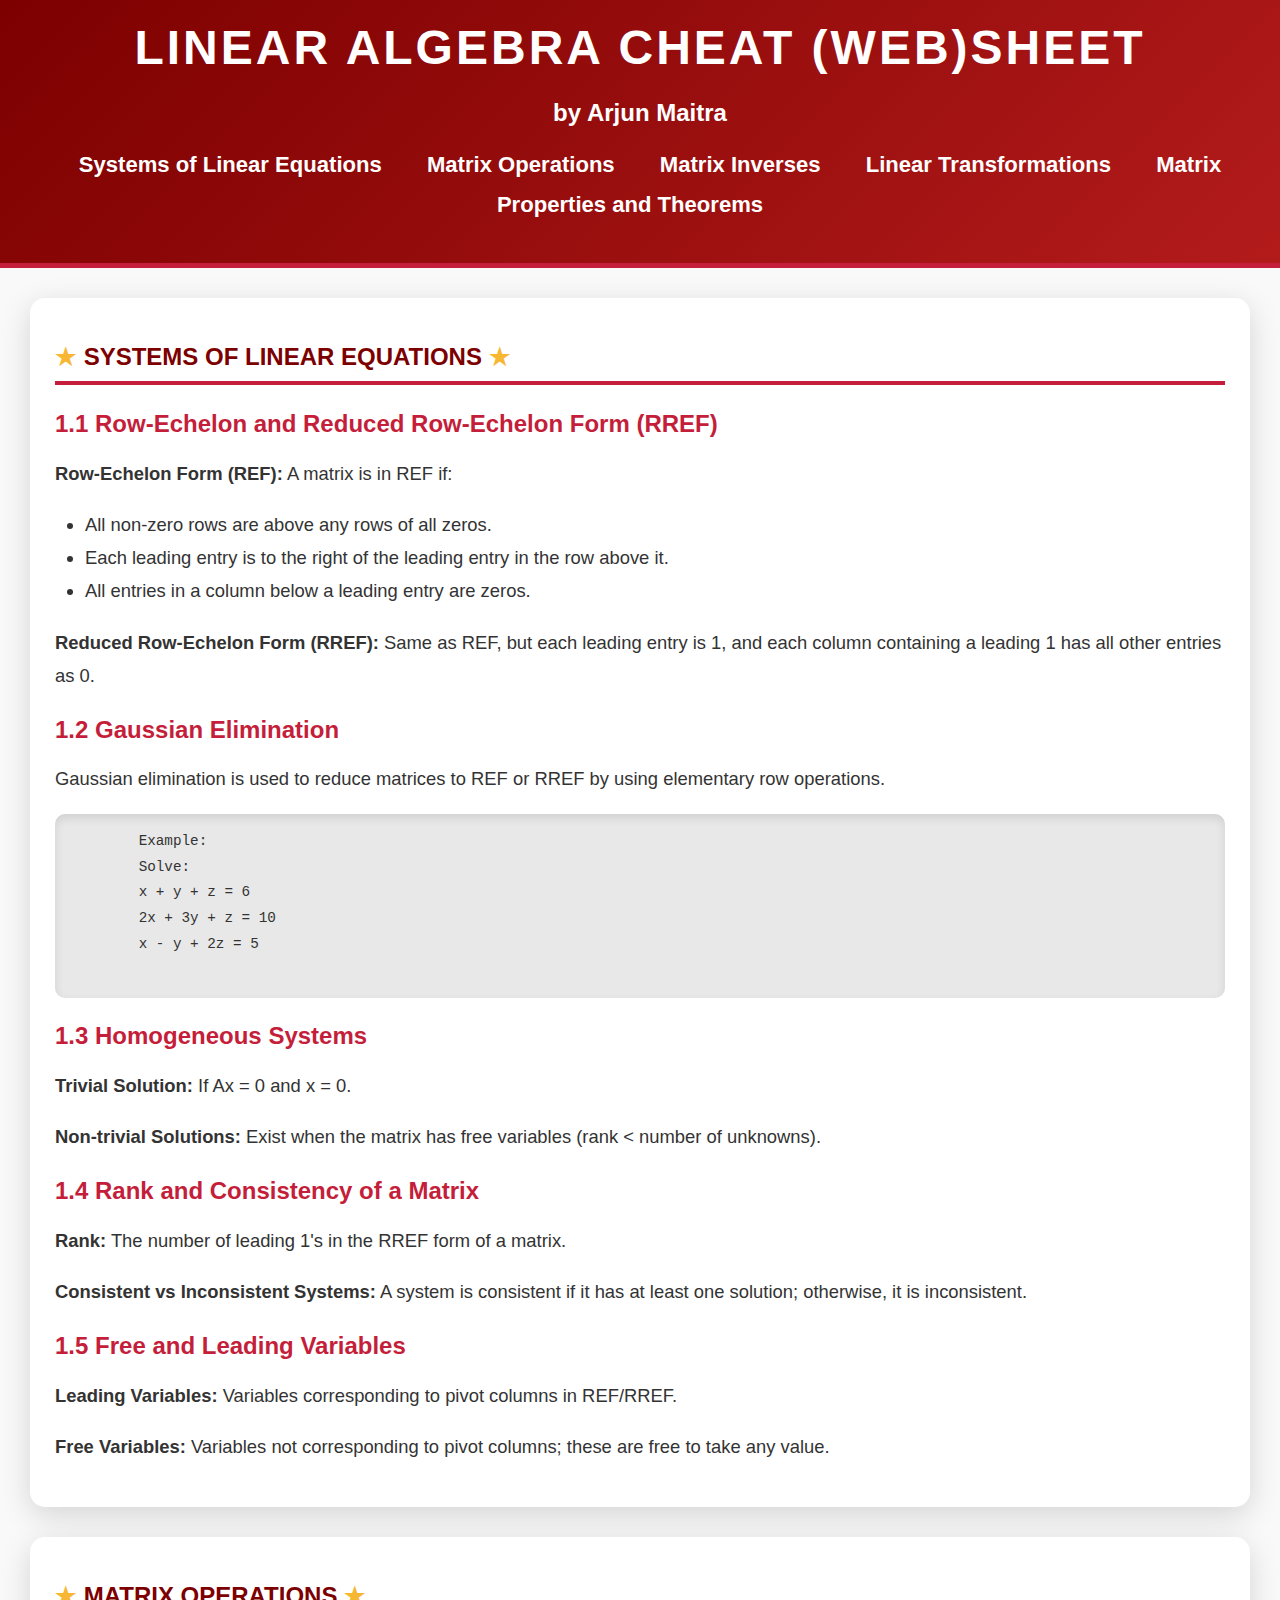
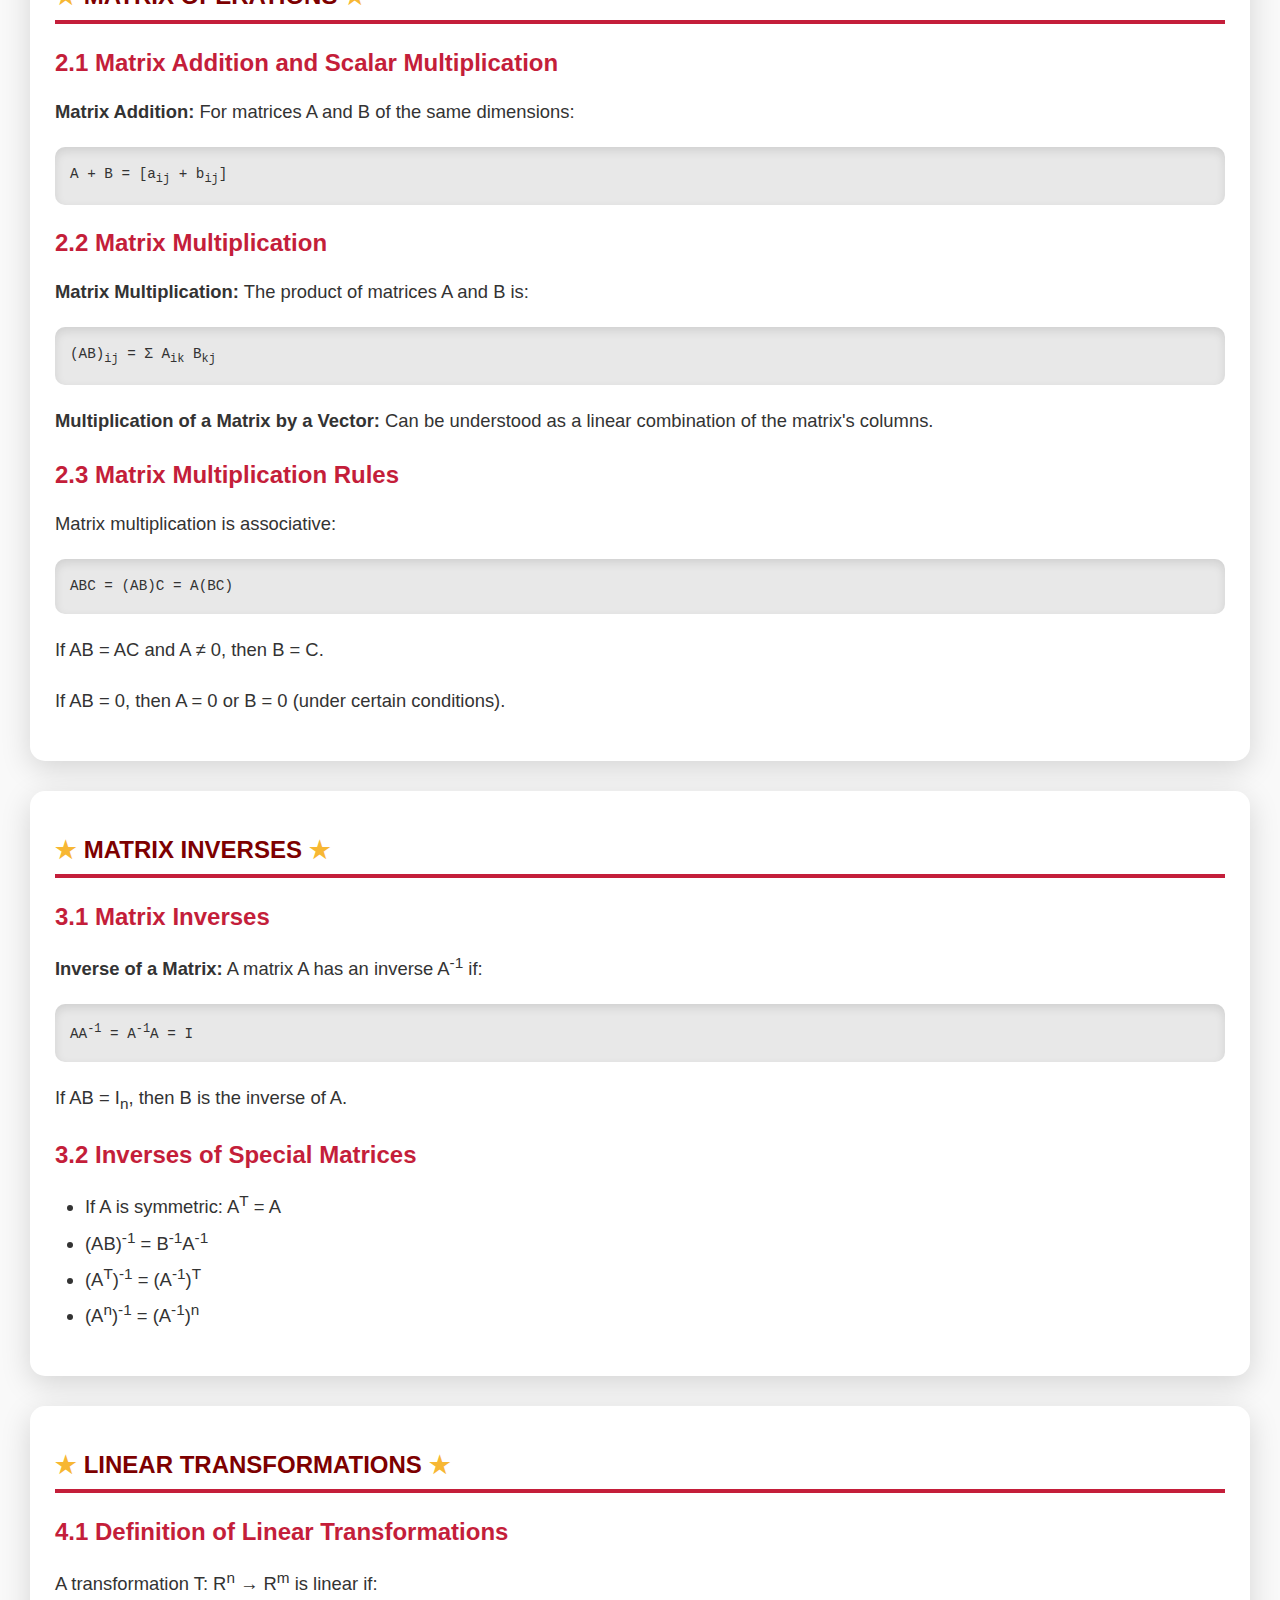
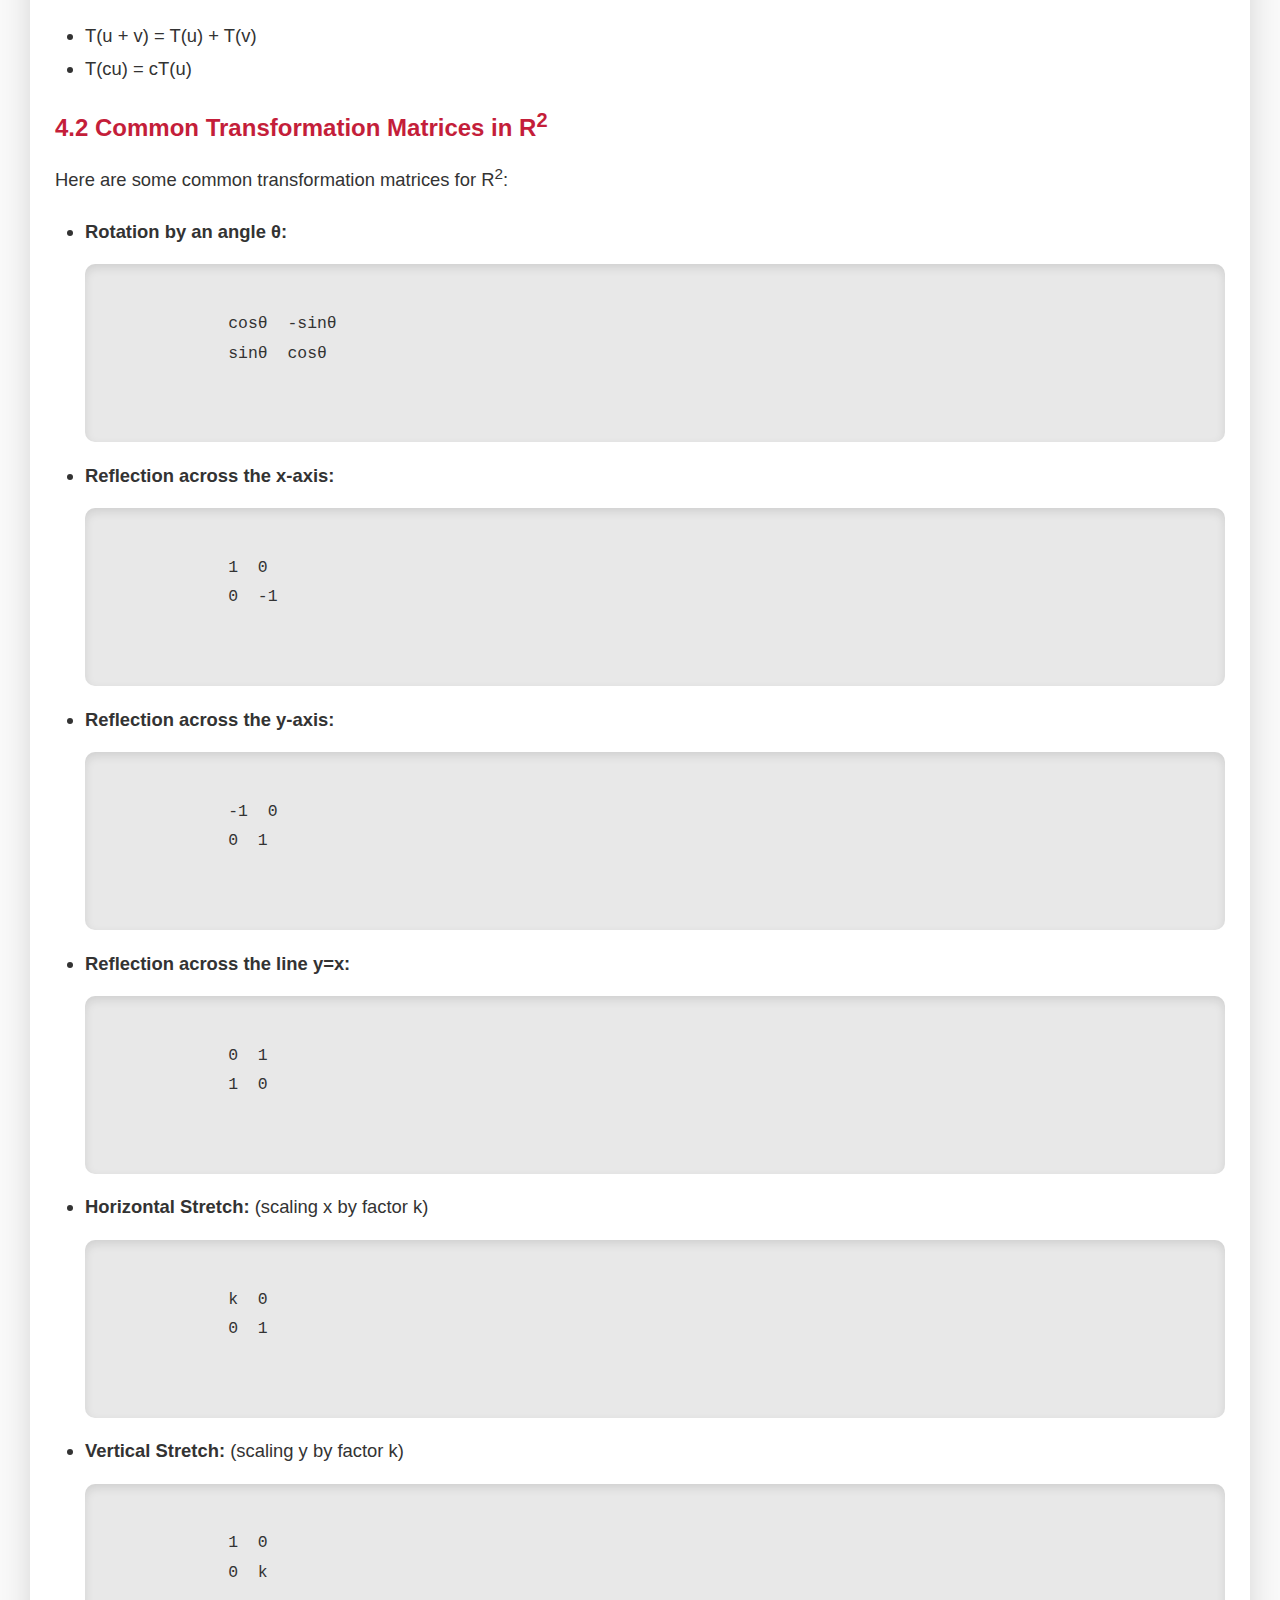
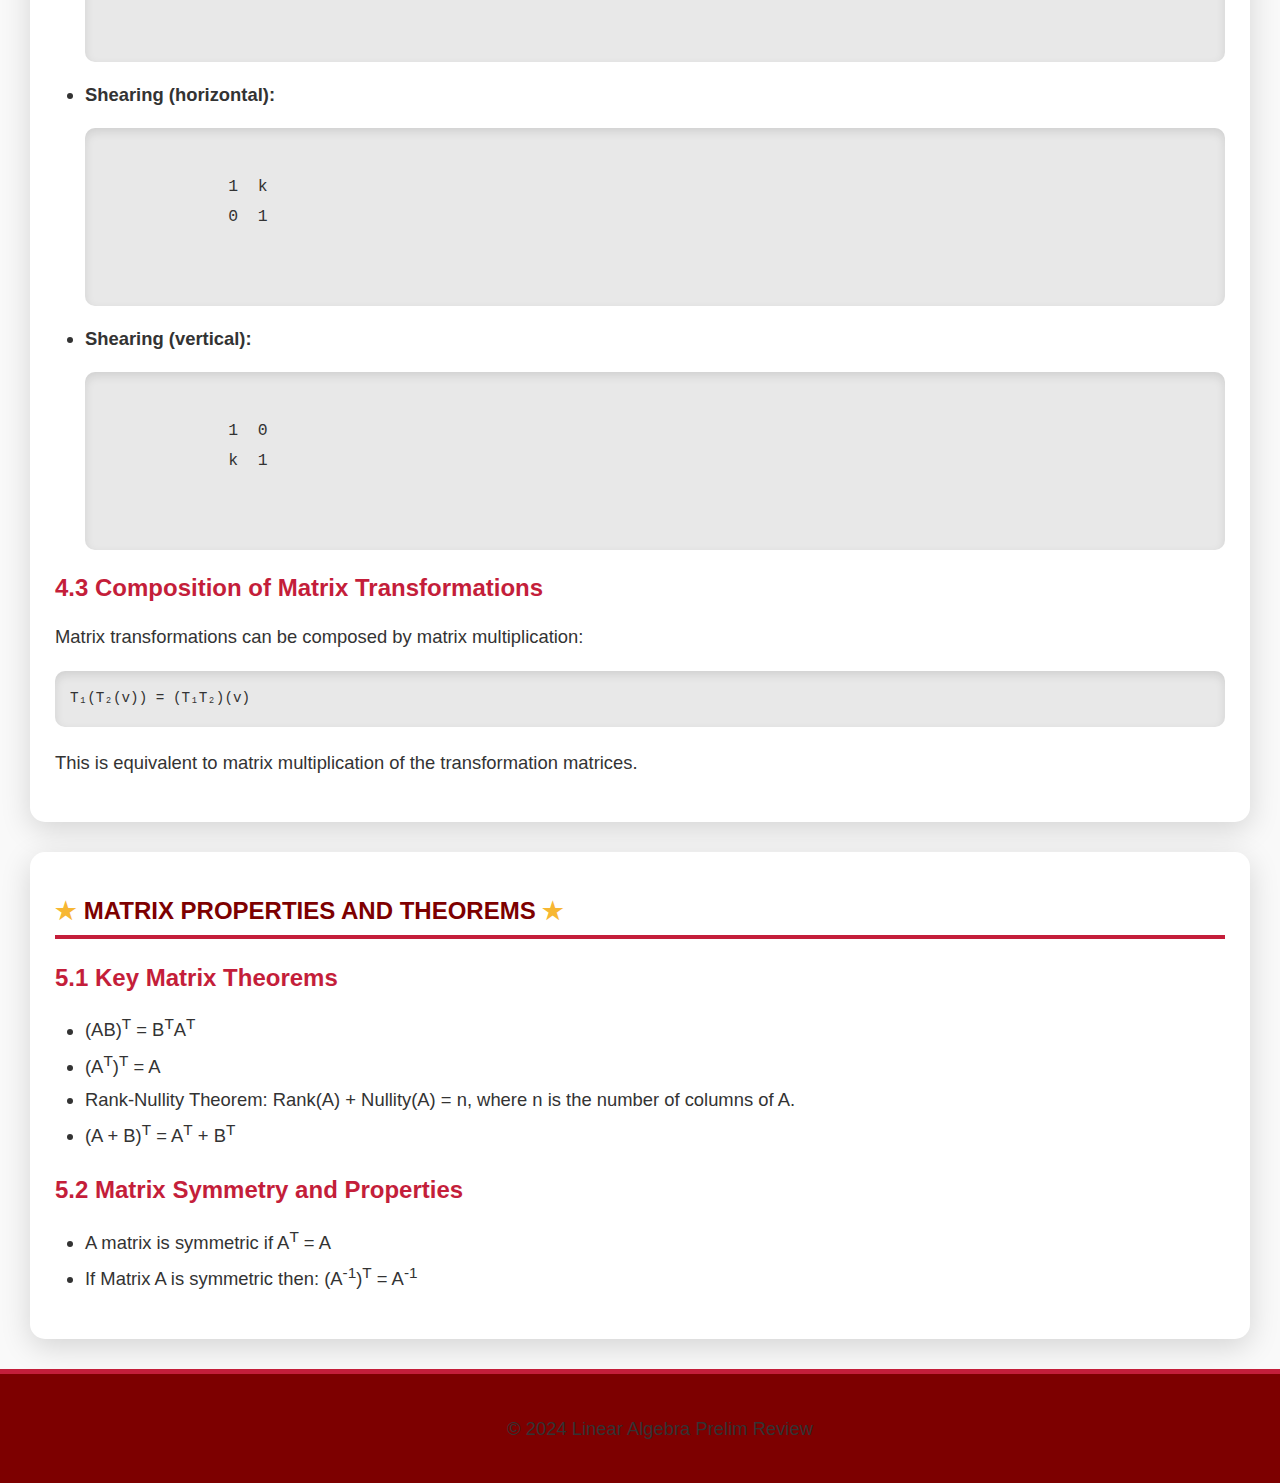
==== index.html @ 3bb5d5e7 "work" ====
<!DOCTYPE html>
<html lang="en">
<head>
    <meta charset="UTF-8">
    <meta name="viewport" content="width=device-width, initial-scale=1.0">
    <title>Linear Algebra Cheat (Web)Sheet</title>
    <link rel="stylesheet" href="styles.css">
</head>
<body>

    <header>
        <h1>Linear Algebra Cheat (Web)Sheet</h1>
        <h3 style="color: white"> by Arjun Maitra </h3>
        <nav>
            <ul>
                <li><a href="#systems">Systems of Linear Equations</a></li>
                <li><a href="#matrix-operations">Matrix Operations</a></li>
                <li><a href="#matrix-inverses">Matrix Inverses</a></li>
                <li><a href="#linear-transformations">Linear Transformations</a></li>
                <li><a href="#matrix-properties">Matrix Properties and Theorems</a></li>
            </ul>
        </nav>
    </header>

    <!-- Systems of Linear Equations Section -->
    <section id="systems">
        <h2>Systems of Linear Equations</h2>

        <h3>1.1 Row-Echelon and Reduced Row-Echelon Form (RREF)</h3>
        <p><strong>Row-Echelon Form (REF):</strong> A matrix is in REF if:</p>
        <ul>
            <li>All non-zero rows are above any rows of all zeros.</li>
            <li>Each leading entry is to the right of the leading entry in the row above it.</li>
            <li>All entries in a column below a leading entry are zeros.</li>
        </ul>
        <p><strong>Reduced Row-Echelon Form (RREF):</strong> Same as REF, but each leading entry is 1, and each column containing a leading 1 has all other entries as 0.</p>

        <h3>1.2 Gaussian Elimination</h3>
        <p>Gaussian elimination is used to reduce matrices to REF or RREF by using elementary row operations.</p>
        <pre>
        Example:
        Solve:
        x + y + z = 6
        2x + 3y + z = 10
        x - y + 2z = 5
        </pre>

        <h3>1.3 Homogeneous Systems</h3>
        <p><strong>Trivial Solution:</strong> If Ax = 0 and x = 0.</p>
        <p><strong>Non-trivial Solutions:</strong> Exist when the matrix has free variables (rank < number of unknowns).</p>

        <h3>1.4 Rank and Consistency of a Matrix</h3>
        <p><strong>Rank:</strong> The number of leading 1's in the RREF form of a matrix.</p>
        <p><strong>Consistent vs Inconsistent Systems:</strong> A system is consistent if it has at least one solution; otherwise, it is inconsistent.</p>

        <h3>1.5 Free and Leading Variables</h3>
        <p><strong>Leading Variables:</strong> Variables corresponding to pivot columns in REF/RREF.</p>
        <p><strong>Free Variables:</strong> Variables not corresponding to pivot columns; these are free to take any value.</p>
    </section>

    <!-- Matrix Operations Section -->
    <section id="matrix-operations">
        <h2>Matrix Operations</h2>

        <h3>2.1 Matrix Addition and Scalar Multiplication</h3>
        <p><strong>Matrix Addition:</strong> For matrices A and B of the same dimensions:</p>
        <pre>A + B = [a<sub>ij</sub> + b<sub>ij</sub>]</pre>

        <h3>2.2 Matrix Multiplication</h3>
        <p><strong>Matrix Multiplication:</strong> The product of matrices A and B is:</p>
        <pre>(AB)<sub>ij</sub> = Σ A<sub>ik</sub> B<sub>kj</sub></pre>

        <p><strong>Multiplication of a Matrix by a Vector:</strong> Can be understood as a linear combination of the matrix's columns.</p>

        <h3>2.3 Matrix Multiplication Rules</h3>
        <p>Matrix multiplication is associative:</p>
        <pre>ABC = (AB)C = A(BC)</pre>

        <p>If AB = AC and A ≠ 0, then B = C.</p>

        <p>If AB = 0, then A = 0 or B = 0 (under certain conditions).</p>
    </section>

    <!-- Matrix Inverses Section -->
    <section id="matrix-inverses">
        <h2>Matrix Inverses</h2>

        <h3>3.1 Matrix Inverses</h3>
        <p><strong>Inverse of a Matrix:</strong> A matrix A has an inverse A<sup>-1</sup> if:</p>
        <pre>AA<sup>-1</sup> = A<sup>-1</sup>A = I</pre>

        <p>If AB = I<sub>n</sub>, then B is the inverse of A.</p>

        <h3>3.2 Inverses of Special Matrices</h3>
        <ul>
            <li>If A is symmetric: A<sup>T</sup> = A</li>
            <li>(AB)<sup>-1</sup> = B<sup>-1</sup>A<sup>-1</sup></li>
            <li>(A<sup>T</sup>)<sup>-1</sup> = (A<sup>-1</sup>)<sup>T</sup></li>
            <li>(A<sup>n</sup>)<sup>-1</sup> = (A<sup>-1</sup>)<sup>n</sup></li>
        </ul>
    </section>

    <!-- Linear Transformations Section -->
    <section id="linear-transformations">
        <h2>Linear Transformations</h2>

        <h3>4.1 Definition of Linear Transformations</h3>
        <p>A transformation T: R<sup>n</sup> → R<sup>m</sup> is linear if:</p>
        <ul>
            <li>T(u + v) = T(u) + T(v)</li>
            <li>T(cu) = cT(u)</li>
        </ul>

        <h3>4.2 Common Transformation Matrices in R<sup>2</sup></h3>
        <p>Here are some common transformation matrices for R<sup>2</sup>:</p>

        <ul>
            <li><strong>Rotation by an angle θ:</strong>
            <pre>
            <mtable>
            <tr><td> cosθ </td><td> -sinθ </td></tr>
            <tr><td> sinθ </td><td> cosθ </td></tr>
            </mtable>
            </pre></li>

            <li><strong>Reflection across the x-axis:</strong>
            <pre>
            <mtable>
            <tr><td> 1 </td><td> 0 </td></tr>
            <tr><td> 0 </td><td> -1 </td></tr>
            </mtable>
            </pre></li>

            <li><strong>Reflection across the y-axis:</strong>
            <pre>
            <mtable>
            <tr><td> -1 </td><td> 0 </td></tr>
            <tr><td> 0 </td><td> 1 </td></tr>
            </mtable>
            </pre></li>

            <li><strong>Reflection across the line y=x:</strong>
            <pre>
            <mtable>
            <tr><td> 0 </td><td> 1 </td></tr>
            <tr><td> 1 </td><td> 0 </td></tr>
            </mtable>
            </pre></li>

            <li><strong>Horizontal Stretch:</strong> (scaling x by factor k)
            <pre>
            <mtable>
            <tr><td> k </td><td> 0 </td></tr>
            <tr><td> 0 </td><td> 1 </td></tr>
            </mtable>
            </pre></li>

            <li><strong>Vertical Stretch:</strong> (scaling y by factor k)
            <pre>
            <mtable>
            <tr><td> 1 </td><td> 0 </td></tr>
            <tr><td> 0 </td><td> k </td></tr>
            </mtable>
            </pre></li>

            <li><strong>Shearing (horizontal):</strong>
            <pre>
            <mtable>
            <tr><td> 1 </td><td> k </td></tr>
            <tr><td> 0 </td><td> 1 </td></tr>
            </mtable>
            </pre></li>

            <li><strong>Shearing (vertical):</strong>
            <pre>
            <mtable>
            <tr><td> 1 </td><td> 0 </td></tr>
            <tr><td> k </td><td> 1 </td></tr>
            </mtable>
            </pre></li>
        </ul>

        <h3>4.3 Composition of Matrix Transformations</h3>
        <p>Matrix transformations can be composed by matrix multiplication:</p>
        <pre>T₁(T₂(v)) = (T₁T₂)(v)</pre>

        <p>This is equivalent to matrix multiplication of the transformation matrices.</p>
    </section>

    <!-- Matrix Properties and Theorems Section -->
    <section id="matrix-properties">
        <h2>Matrix Properties and Theorems</h2>

        <h3>5.1 Key Matrix Theorems</h3>
        <ul>
            <li>(AB)<sup>T</sup> = B<sup>T</sup>A<sup>T</sup></li>
            <li>(A<sup>T</sup>)<sup>T</sup> = A</li>
            <li>Rank-Nullity Theorem: Rank(A) + Nullity(A) = n, where n is the number of columns of A.</li>
            <li>(A + B)<sup>T</sup> = A<sup>T</sup> + B<sup>T</sup></li>
        </ul>

        <h3>5.2 Matrix Symmetry and Properties</h3>
        <ul>
            <li>A matrix is symmetric if A<sup>T</sup> = A</li>
            <li>If Matrix A is symmetric then: (A<sup>-1</sup>)<sup>T</sup> = A<sup>-1</sup></li>
        </ul>
    </section>

    <footer>
        <p>&copy; 2024 Linear Algebra Prelim Review</p>
    </footer>

</body>
</html>
---- styles.css ----
/* General Styling */
body {
    font-family: 'Roboto', sans-serif;
    margin: 0;
    padding: 0;
    background-color: #f9f9f9;
    color: #1c1c1c;
}

/* Header Styling */
header {
    background: linear-gradient(135deg, #7d0000 0%, #b31b1b 100%);
    color: #ffffff;
    padding: 20px;
    text-align: center;
    border-bottom: 5px solid #c41e3a;
}

header h1 {
    margin: 0;
    font-size: 3em;
    text-transform: uppercase;
    font-weight: 700;
    letter-spacing: 3px;
}

/* Navigation Menu */
nav ul {
    list-style-type: none;
    padding: 0;
}

nav ul li {
    display: inline;
    margin: 0 20px;
}

nav ul li a {
    color: #ffffff;
    text-decoration: none;
    font-weight: bold;
    font-size: 1.2em;
    transition: color 0.3s ease;
}

nav ul li a:hover {
    color: #f7b733;
}

/* Section Styling */
section {
    margin: 30px;
    padding: 25px;
    background-color: #ffffff;
    border-radius: 15px;
    box-shadow: 0px 8px 30px rgba(0, 0, 0, 0.15);
    transition: transform 0.3s ease;
}

section:hover {
    transform: translateY(-10px);
}

/* Heading 2 Styling */
h2 {
    color: #7d0000;
    border-bottom: 4px solid #c41e3a;
    padding-bottom: 10px;
    margin-bottom: 25px;
    text-transform: uppercase;
    font-weight: 600;
}

/* Heading 3 Styling */
h3 {
    color: #c41e3a;
    font-size: 1.5em;
    margin-bottom: 15px;
}

/* Paragraph, Pre, and List Styling */
p, pre, ul {
    font-size: 1.15em;
    line-height: 1.8;
    color: #333333;
}

ul {
    padding-left: 30px;
}

pre {
    background-color: #e8e8e8;
    padding: 15px;
    border-radius: 10px;
    font-size: 1.1em;
    overflow: auto;
    color: #333333;
    box-shadow: inset 0px 4px 10px rgba(0, 0, 0, 0.1);
}

/* Footer Styling */
footer {
    background-color: #7d0000;
    color: white;
    text-align: center;
    padding: 20px;
    font-size: 1em;
    position: relative;
    bottom: 0;
    width: 100%;
    border-top: 5px solid #c41e3a;
}

/* Section Titles */
section h2::before {
    content: "★ ";
    color: #f7b733;
}

section h2::after {
    content: " ★";
    color: #f7b733;
}

/* Box Shadow and Interaction */
section:hover {
    box-shadow: 0px 12px 30px rgba(0, 0, 0, 0.2);
}

/* Responsive Styling for Mobile */
@media (max-width: 768px) {
    header h1 {
        font-size: 2.2em;
    }

    nav ul li a {
        font-size: 1em;
    }

    section {
        margin: 20px;
        padding: 20px;
    }

    h2 {
        font-size: 1.8em;
    }

    h3 {
        font-size: 1.4em;
    }

    p, pre, ul {
        font-size: 1em;
    }

    pre {
        font-size: 1em;
    }
}
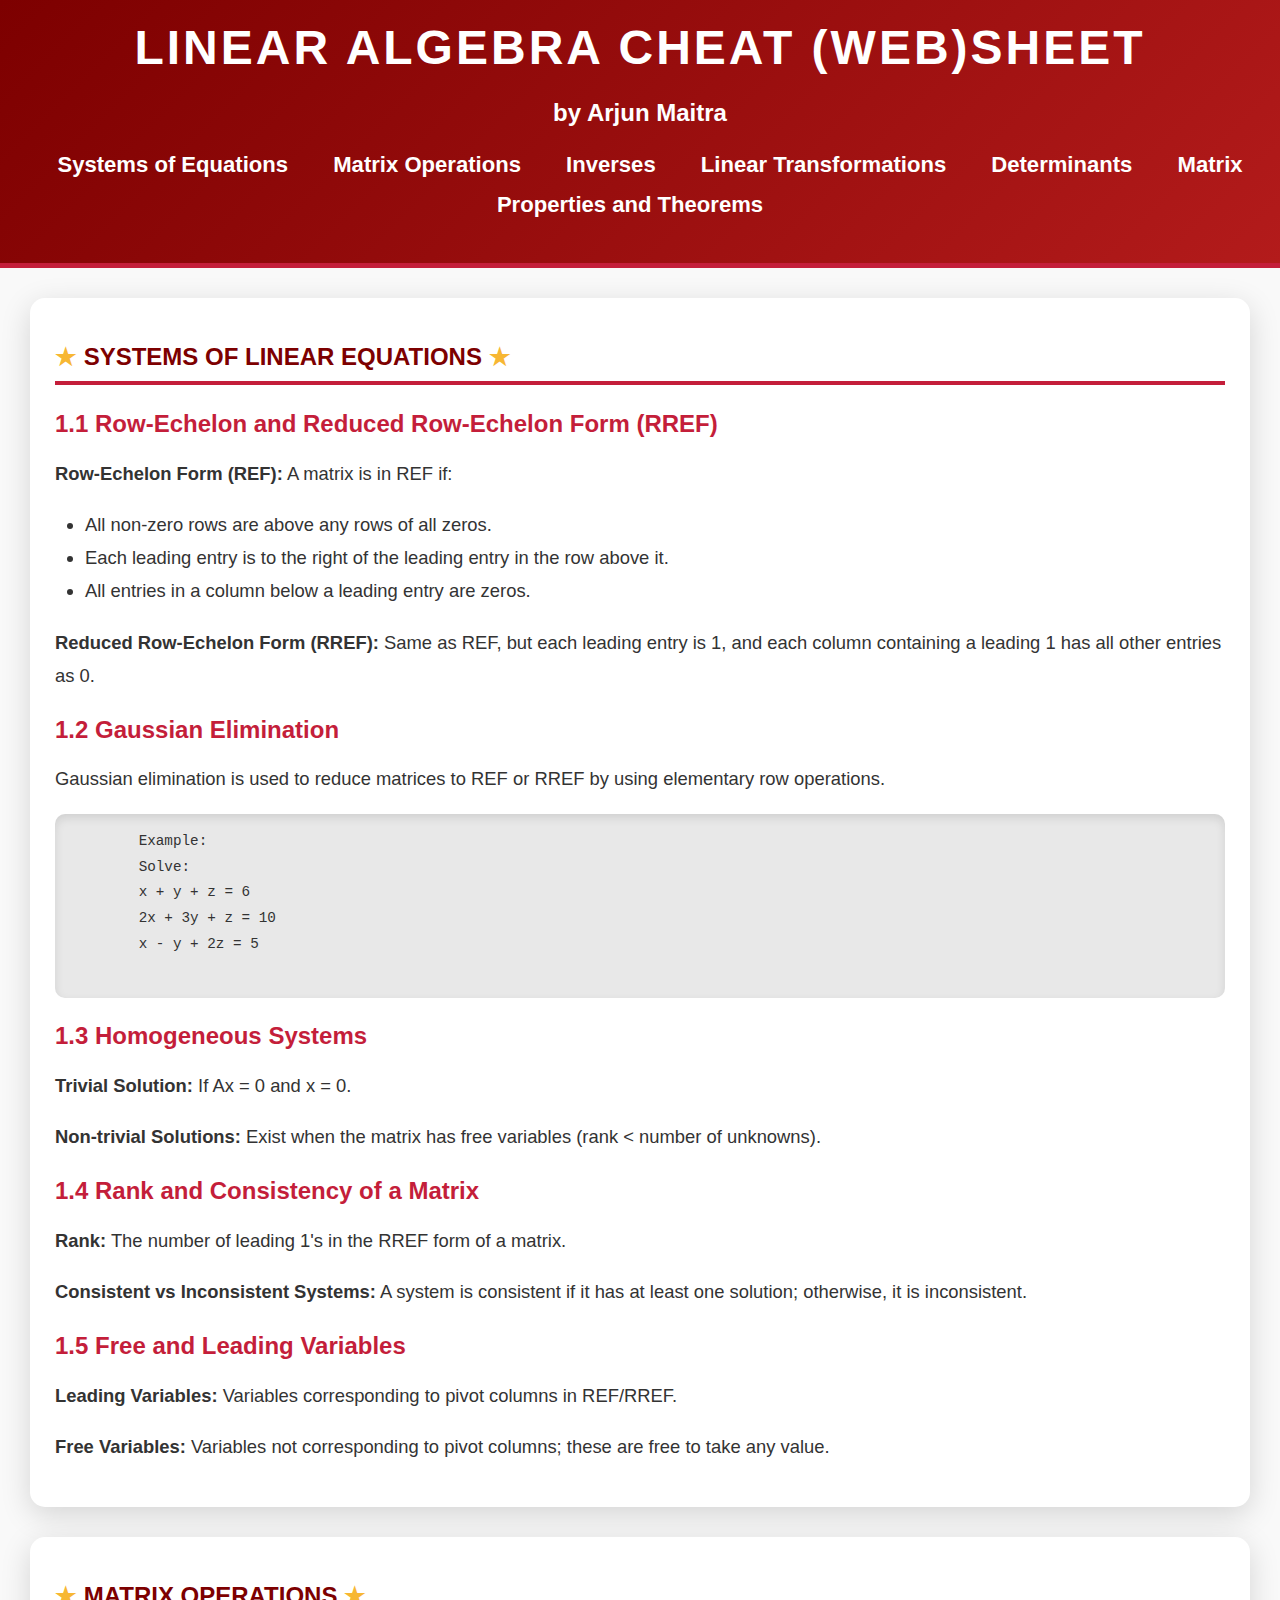
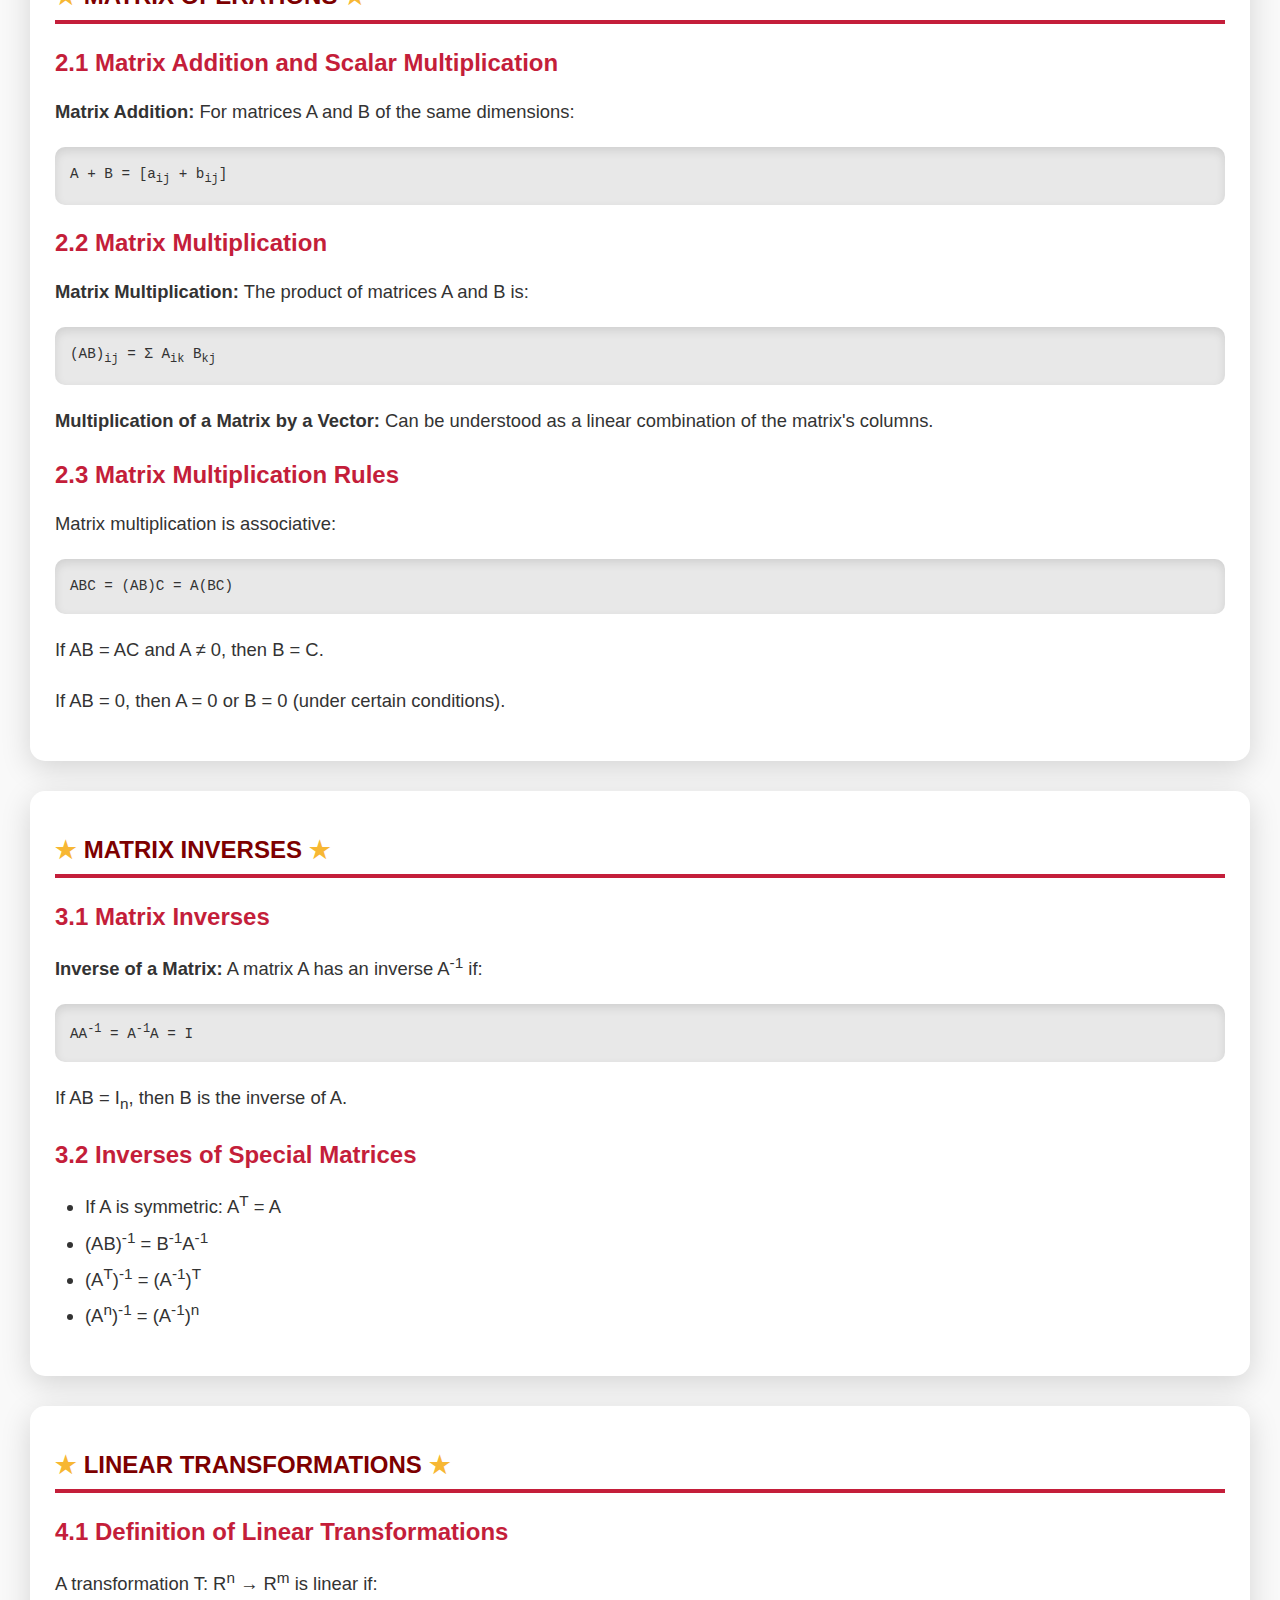
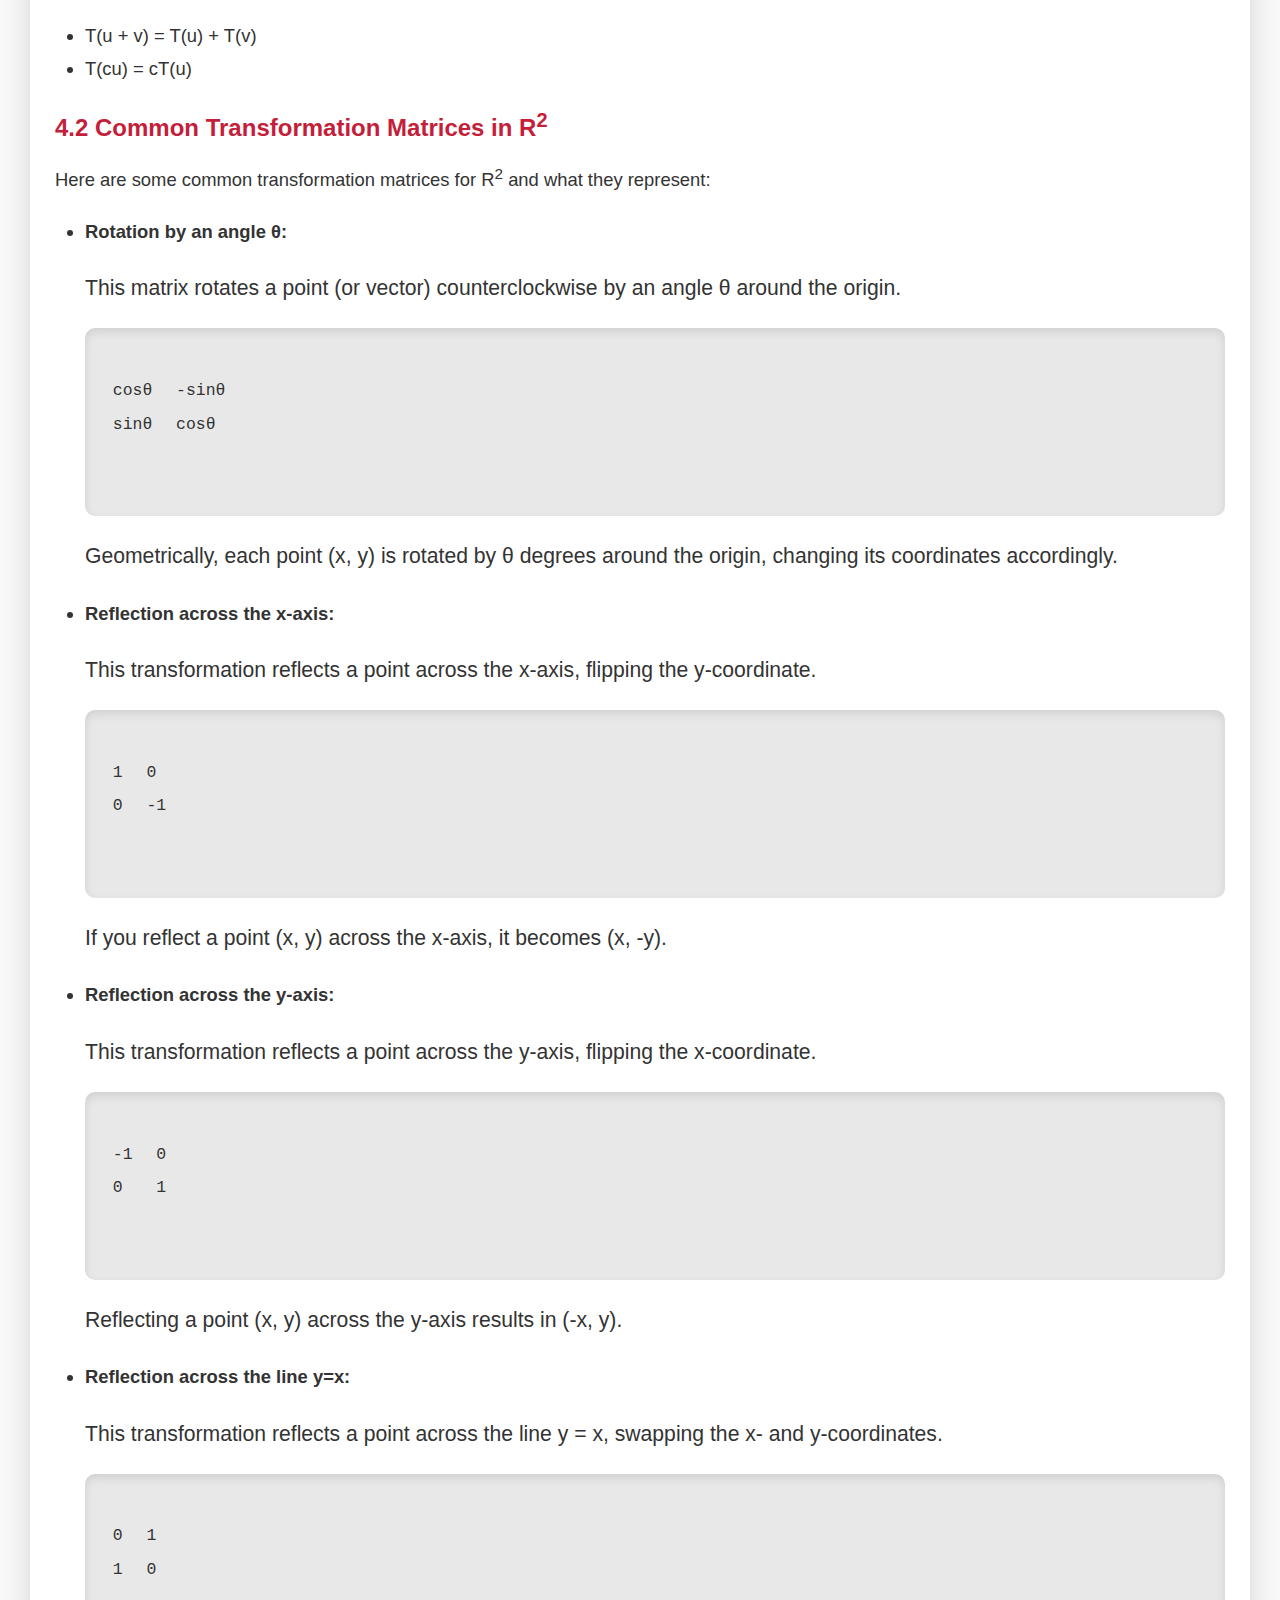
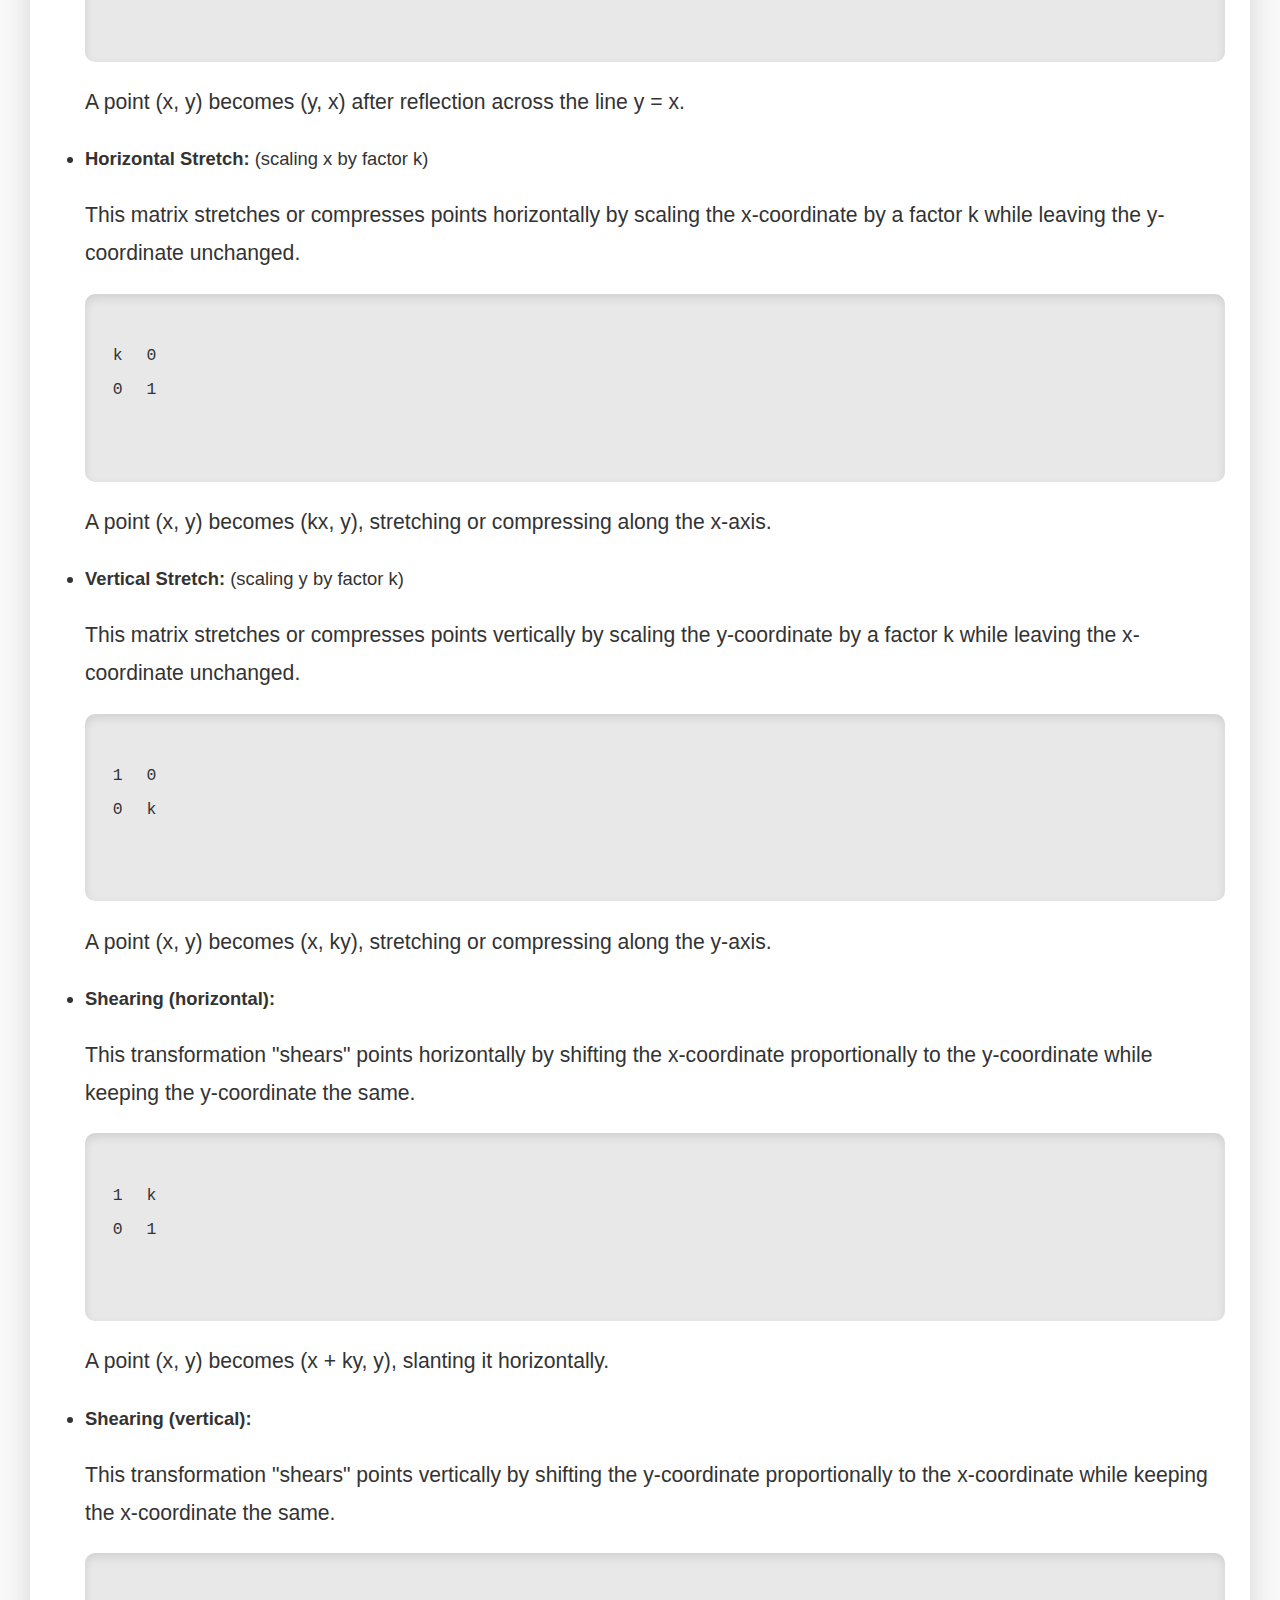
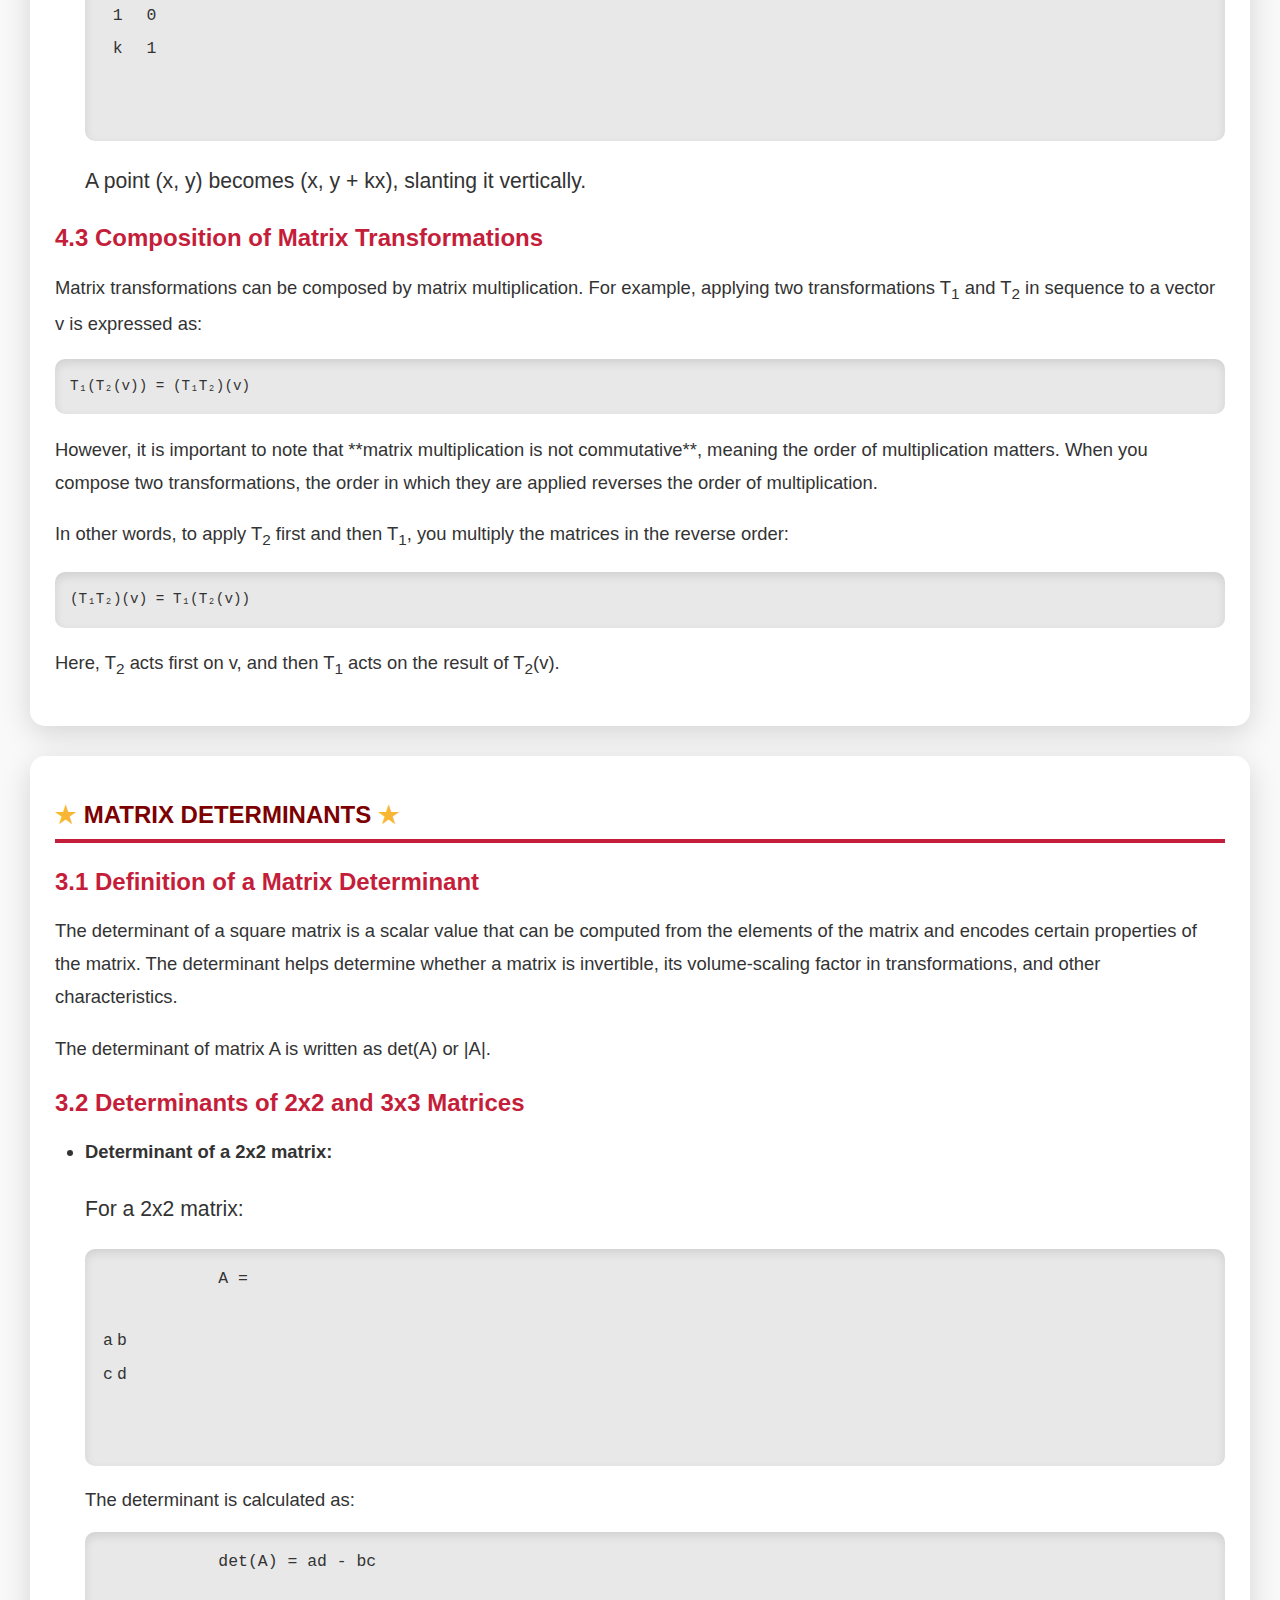
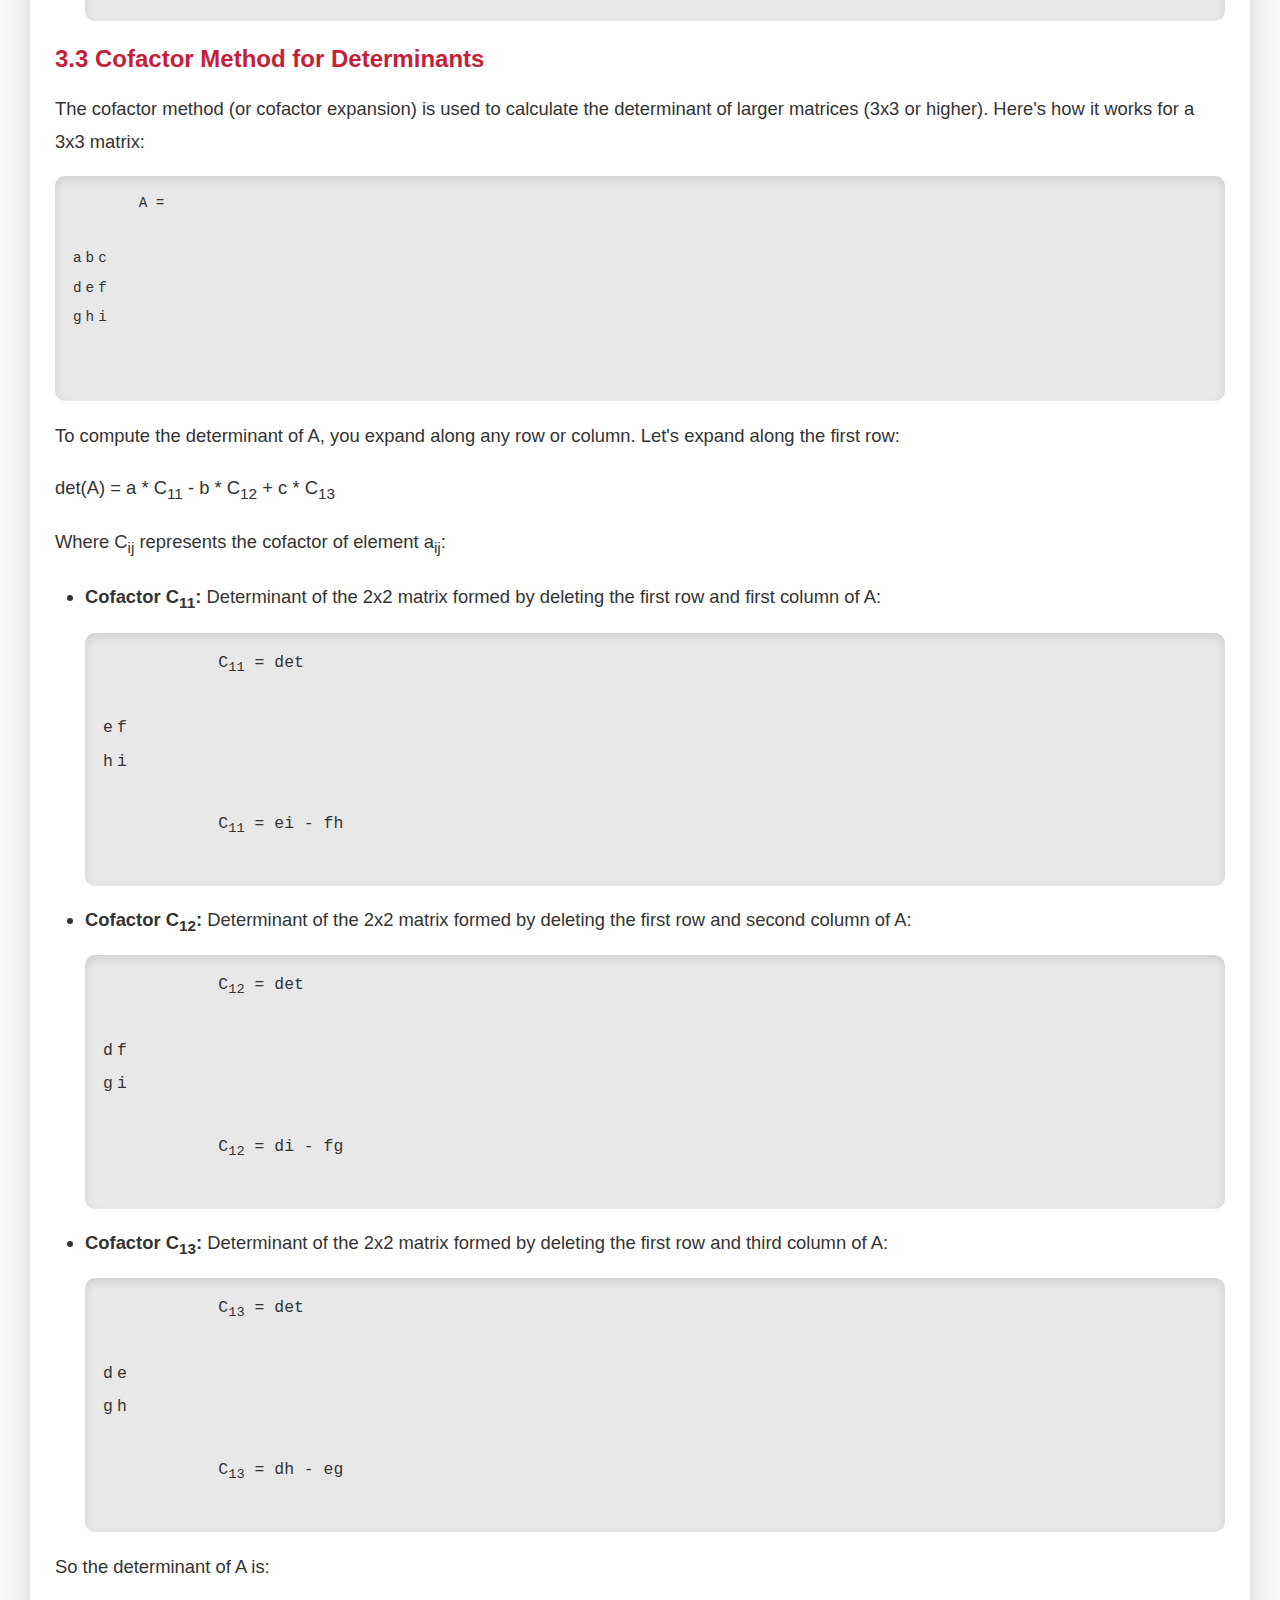
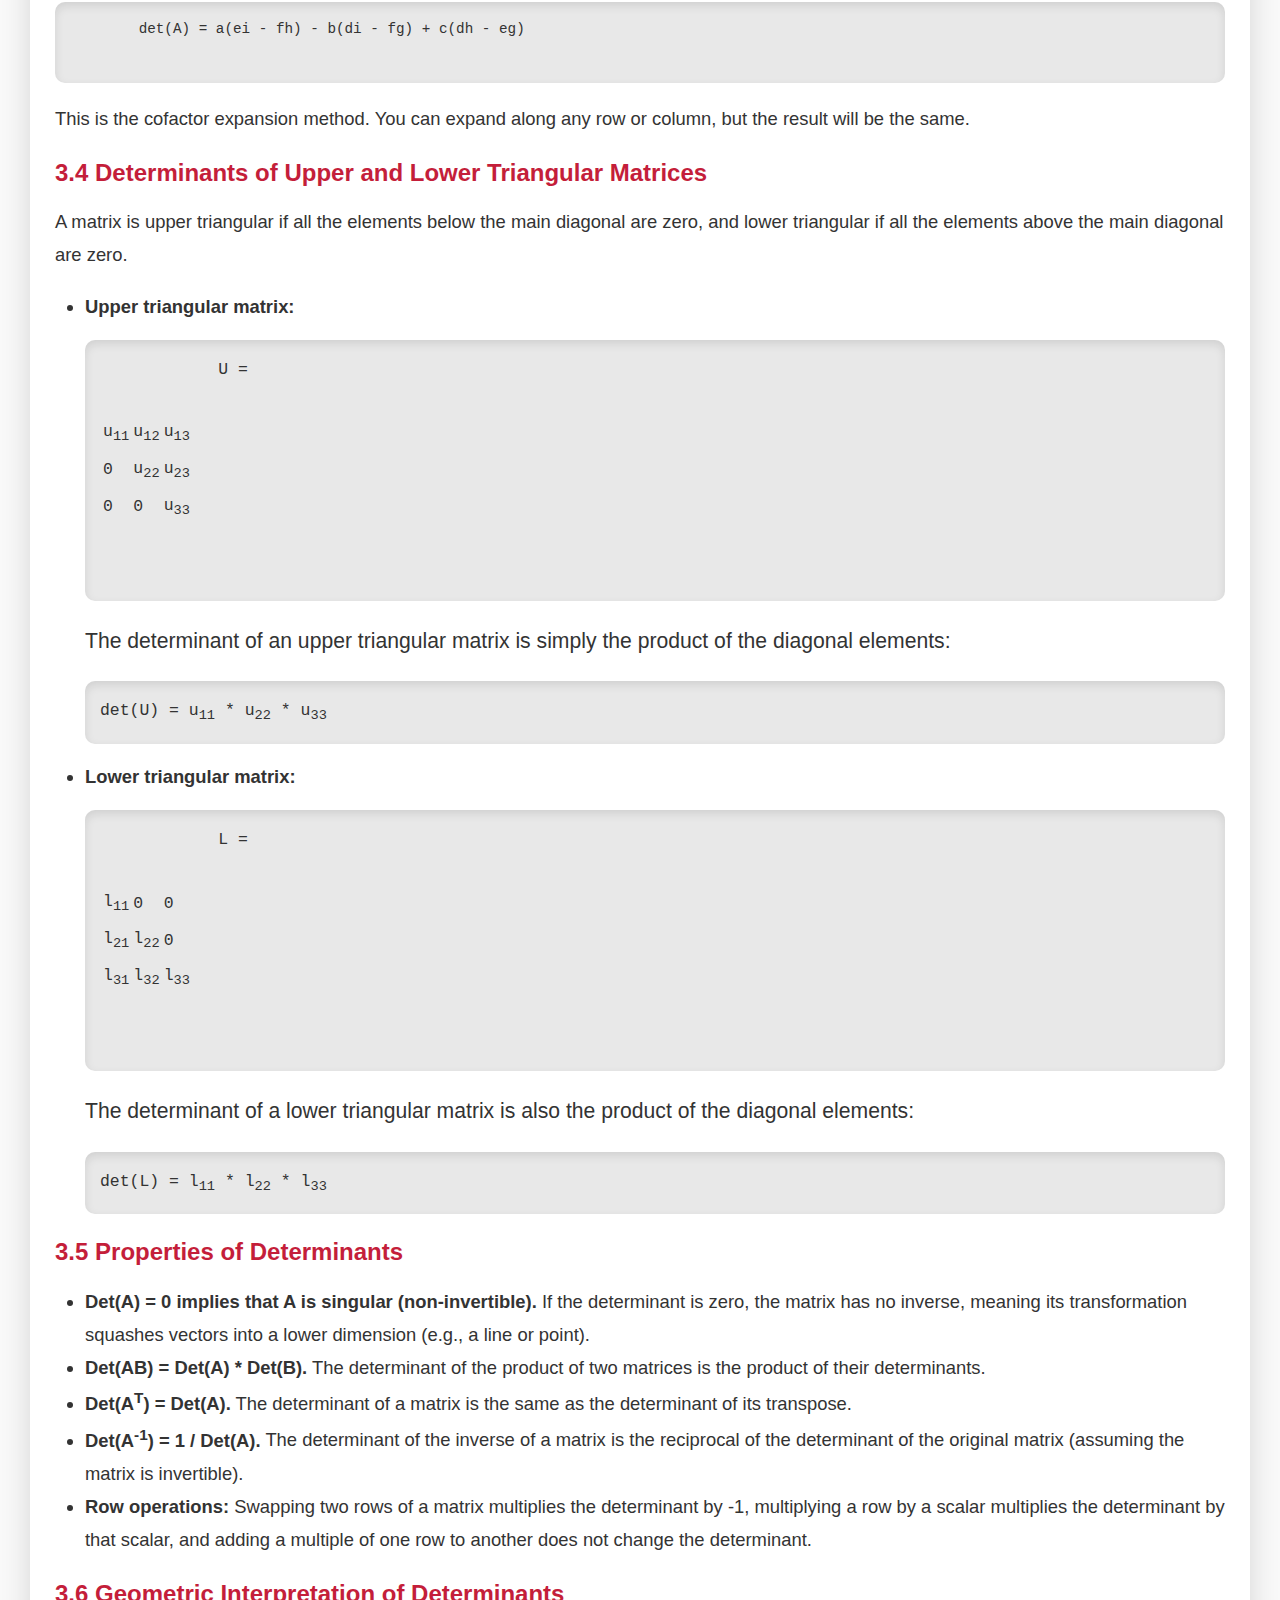
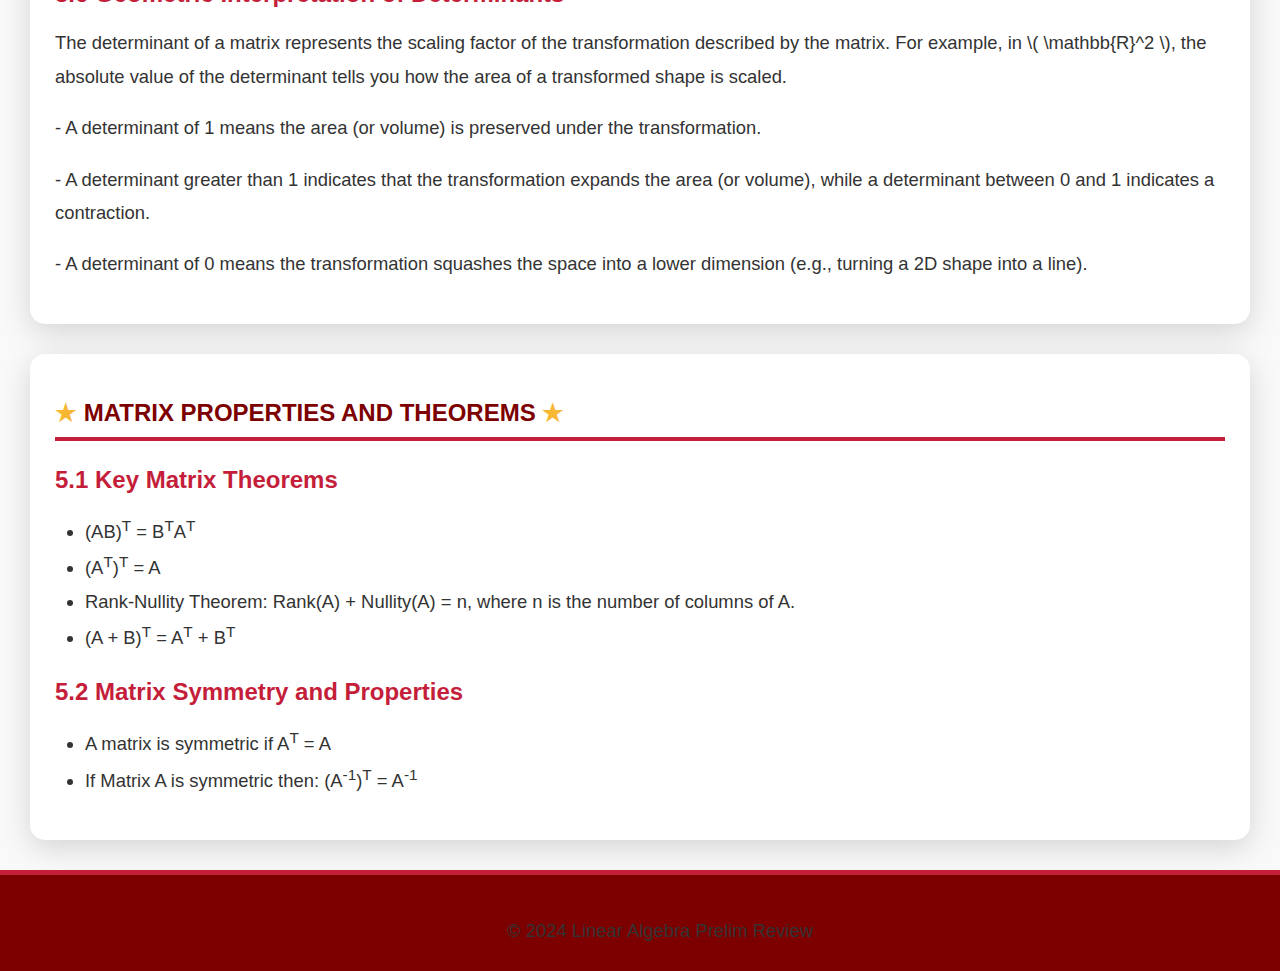
==== commit 27e1a3e2: "work" ====
--- a/index.html
+++ b/index.html
@@ -13,10 +13,11 @@
         <h3 style="color: white"> by Arjun Maitra </h3>
         <nav>
             <ul>
-                <li><a href="#systems">Systems of Linear Equations</a></li>
+                <li><a href="#systems">Systems of Equations</a></li>
                 <li><a href="#matrix-operations">Matrix Operations</a></li>
-                <li><a href="#matrix-inverses">Matrix Inverses</a></li>
+                <li><a href="#matrix-inverses">Inverses</a></li>
                 <li><a href="#linear-transformations">Linear Transformations</a></li>
+                <li><a href="#matrix-determinants">Determinants</a></li>
                 <li><a href="#matrix-properties">Matrix Properties and Theorems</a></li>
             </ul>
         </nav>
@@ -103,89 +104,252 @@
     <!-- Linear Transformations Section -->
     <section id="linear-transformations">
         <h2>Linear Transformations</h2>
-
+    
         <h3>4.1 Definition of Linear Transformations</h3>
         <p>A transformation T: R<sup>n</sup> → R<sup>m</sup> is linear if:</p>
         <ul>
             <li>T(u + v) = T(u) + T(v)</li>
             <li>T(cu) = cT(u)</li>
         </ul>
-
+    
         <h3>4.2 Common Transformation Matrices in R<sup>2</sup></h3>
-        <p>Here are some common transformation matrices for R<sup>2</sup>:</p>
-
+        <p>Here are some common transformation matrices for R<sup>2</sup> and what they represent:</p>
+    
         <ul>
             <li><strong>Rotation by an angle θ:</strong>
-            <pre>
-            <mtable>
+            <p>This matrix rotates a point (or vector) counterclockwise by an angle θ around the origin.</p>
+            <pre>
+            <table>
             <tr><td> cosθ </td><td> -sinθ </td></tr>
             <tr><td> sinθ </td><td> cosθ </td></tr>
-            </mtable>
-            </pre></li>
-
+            </table>
+            </pre>
+            <p>Geometrically, each point (x, y) is rotated by θ degrees around the origin, changing its coordinates accordingly.</p>
+            </li>
+    
             <li><strong>Reflection across the x-axis:</strong>
-            <pre>
-            <mtable>
+            <p>This transformation reflects a point across the x-axis, flipping the y-coordinate.</p>
+            <pre>
+            <table>
             <tr><td> 1 </td><td> 0 </td></tr>
             <tr><td> 0 </td><td> -1 </td></tr>
-            </mtable>
-            </pre></li>
-
+            </table>
+            </pre>
+            <p>If you reflect a point (x, y) across the x-axis, it becomes (x, -y).</p>
+            </li>
+    
             <li><strong>Reflection across the y-axis:</strong>
-            <pre>
-            <mtable>
+            <p>This transformation reflects a point across the y-axis, flipping the x-coordinate.</p>
+            <pre>
+            <table>
             <tr><td> -1 </td><td> 0 </td></tr>
             <tr><td> 0 </td><td> 1 </td></tr>
-            </mtable>
-            </pre></li>
-
+            </table>
+            </pre>
+            <p>Reflecting a point (x, y) across the y-axis results in (-x, y).</p>
+            </li>
+    
             <li><strong>Reflection across the line y=x:</strong>
-            <pre>
-            <mtable>
+            <p>This transformation reflects a point across the line y = x, swapping the x- and y-coordinates.</p>
+            <pre>
+            <table>
             <tr><td> 0 </td><td> 1 </td></tr>
             <tr><td> 1 </td><td> 0 </td></tr>
-            </mtable>
-            </pre></li>
-
+            </table>
+            </pre>
+            <p>A point (x, y) becomes (y, x) after reflection across the line y = x.</p>
+            </li>
+    
             <li><strong>Horizontal Stretch:</strong> (scaling x by factor k)
-            <pre>
-            <mtable>
+            <p>This matrix stretches or compresses points horizontally by scaling the x-coordinate by a factor k while leaving the y-coordinate unchanged.</p>
+            <pre>
+            <table>
             <tr><td> k </td><td> 0 </td></tr>
             <tr><td> 0 </td><td> 1 </td></tr>
-            </mtable>
-            </pre></li>
-
+            </table>
+            </pre>
+            <p>A point (x, y) becomes (kx, y), stretching or compressing along the x-axis.</p>
+            </li>
+    
             <li><strong>Vertical Stretch:</strong> (scaling y by factor k)
-            <pre>
-            <mtable>
+            <p>This matrix stretches or compresses points vertically by scaling the y-coordinate by a factor k while leaving the x-coordinate unchanged.</p>
+            <pre>
+            <table>
             <tr><td> 1 </td><td> 0 </td></tr>
             <tr><td> 0 </td><td> k </td></tr>
-            </mtable>
-            </pre></li>
-
+            </table>
+            </pre>
+            <p>A point (x, y) becomes (x, ky), stretching or compressing along the y-axis.</p>
+            </li>
+    
             <li><strong>Shearing (horizontal):</strong>
-            <pre>
-            <mtable>
+            <p>This transformation "shears" points horizontally by shifting the x-coordinate proportionally to the y-coordinate while keeping the y-coordinate the same.</p>
+            <pre>
+            <table>
             <tr><td> 1 </td><td> k </td></tr>
             <tr><td> 0 </td><td> 1 </td></tr>
-            </mtable>
-            </pre></li>
-
+            </table>
+            </pre>
+            <p>A point (x, y) becomes (x + ky, y), slanting it horizontally.</p>
+            </li>
+    
             <li><strong>Shearing (vertical):</strong>
-            <pre>
-            <mtable>
+            <p>This transformation "shears" points vertically by shifting the y-coordinate proportionally to the x-coordinate while keeping the x-coordinate the same.</p>
+            <pre>
+            <table>
             <tr><td> 1 </td><td> 0 </td></tr>
             <tr><td> k </td><td> 1 </td></tr>
-            </mtable>
-            </pre></li>
-        </ul>
-
+            </table>
+            </pre>
+            <p>A point (x, y) becomes (x, y + kx), slanting it vertically.</p>
+            </li>
+        </ul>
+    
         <h3>4.3 Composition of Matrix Transformations</h3>
-        <p>Matrix transformations can be composed by matrix multiplication:</p>
+        <p>Matrix transformations can be composed by matrix multiplication. For example, applying two transformations T<sub>1</sub> and T<sub>2</sub> in sequence to a vector v is expressed as:</p>
         <pre>T₁(T₂(v)) = (T₁T₂)(v)</pre>
-
-        <p>This is equivalent to matrix multiplication of the transformation matrices.</p>
-    </section>
+        <p>However, it is important to note that **matrix multiplication is not commutative**, meaning the order of multiplication matters. When you compose two transformations, the order in which they are applied reverses the order of multiplication.</p>
+        <p>In other words, to apply T<sub>2</sub> first and then T<sub>1</sub>, you multiply the matrices in the reverse order:</p>
+        <pre>(T₁T₂)(v) = T₁(T₂(v))</pre>
+        <p>Here, T<sub>2</sub> acts first on v, and then T<sub>1</sub> acts on the result of T<sub>2</sub>(v).</p>
+    </section>
+    
+
+    <!-- Matrix Determinants Section -->
+    <section id="matrix-determinants">
+        <h2>Matrix Determinants</h2>
+
+        <h3>3.1 Definition of a Matrix Determinant</h3>
+        <p>The determinant of a square matrix is a scalar value that can be computed from the elements of the matrix and encodes certain properties of the matrix. The determinant helps determine whether a matrix is invertible, its volume-scaling factor in transformations, and other characteristics.</p>
+        <p>The determinant of matrix A is written as det(A) or |A|.</p>
+
+        <h3>3.2 Determinants of 2x2 and 3x3 Matrices</h3>
+        
+        <ul>
+            <li><strong>Determinant of a 2x2 matrix:</strong></li>
+            <p>For a 2x2 matrix:
+            <pre>
+            A = 
+            <table>
+                <tr><td>a</td><td>b</td></tr>
+                <tr><td>c</td><td>d</td></tr>
+            </table>
+            </pre>
+            The determinant is calculated as:
+            <pre>
+            det(A) = ad - bc
+            </pre>
+            </p>
+        </ul>
+
+        <h3>3.3 Cofactor Method for Determinants</h3>
+        <p>The cofactor method (or cofactor expansion) is used to calculate the determinant of larger matrices (3x3 or higher). Here's how it works for a 3x3 matrix:</p>
+        <pre>
+        A = 
+        <table>
+            <tr><td>a</td><td>b</td><td>c</td></tr>
+            <tr><td>d</td><td>e</td><td>f</td></tr>
+            <tr><td>g</td><td>h</td><td>i</td></tr>
+        </table>
+        </pre>
+
+        <p>To compute the determinant of A, you expand along any row or column. Let's expand along the first row:</p>
+
+        <p>det(A) = a * C<sub>11</sub> - b * C<sub>12</sub> + c * C<sub>13</sub></p>
+        
+        <p>Where C<sub>ij</sub> represents the cofactor of element a<sub>ij</sub>:</p>
+        <ul>
+            <li><strong>Cofactor C<sub>11</sub>:</strong> Determinant of the 2x2 matrix formed by deleting the first row and first column of A:</li>
+            <pre>
+            C<sub>11</sub> = det
+            <table>
+                <tr><td>e</td><td>f</td></tr>
+                <tr><td>h</td><td>i</td></tr>
+            </table>
+            C<sub>11</sub> = ei - fh
+            </pre>
+
+            <li><strong>Cofactor C<sub>12</sub>:</strong> Determinant of the 2x2 matrix formed by deleting the first row and second column of A:</li>
+            <pre>
+            C<sub>12</sub> = det
+            <table>
+                <tr><td>d</td><td>f</td></tr>
+                <tr><td>g</td><td>i</td></tr>
+            </table>
+            C<sub>12</sub> = di - fg
+            </pre>
+
+            <li><strong>Cofactor C<sub>13</sub>:</strong> Determinant of the 2x2 matrix formed by deleting the first row and third column of A:</li>
+            <pre>
+            C<sub>13</sub> = det
+            <table>
+                <tr><td>d</td><td>e</td></tr>
+                <tr><td>g</td><td>h</td></tr>
+            </table>
+            C<sub>13</sub> = dh - eg
+            </pre>
+        </ul>
+
+        <p>So the determinant of A is:</p>
+        <pre>
+        det(A) = a(ei - fh) - b(di - fg) + c(dh - eg)
+        </pre>
+        <p>This is the cofactor expansion method. You can expand along any row or column, but the result will be the same.</p>
+
+        <h3>3.4 Determinants of Upper and Lower Triangular Matrices</h3>
+        <p>A matrix is upper triangular if all the elements below the main diagonal are zero, and lower triangular if all the elements above the main diagonal are zero.</p>
+
+        <ul>
+            <li><strong>Upper triangular matrix:</strong></li>
+            <pre>
+            U = 
+            <table>
+                <tr><td>u<sub>11</sub></td><td>u<sub>12</sub></td><td>u<sub>13</sub></td></tr>
+                <tr><td>0</td><td>u<sub>22</sub></td><td>u<sub>23</sub></td></tr>
+                <tr><td>0</td><td>0</td><td>u<sub>33</sub></td></tr>
+            </table>
+            </pre>
+
+            <p>The determinant of an upper triangular matrix is simply the product of the diagonal elements:</p>
+            <pre>det(U) = u<sub>11</sub> * u<sub>22</sub> * u<sub>33</sub></pre>
+            </li>
+
+            <li><strong>Lower triangular matrix:</strong></li>
+            <pre>
+            L = 
+            <table>
+                <tr><td>l<sub>11</sub></td><td>0</td><td>0</td></tr>
+                <tr><td>l<sub>21</sub></td><td>l<sub>22</sub></td><td>0</td></tr>
+                <tr><td>l<sub>31</sub></td><td>l<sub>32</sub></td><td>l<sub>33</sub></td></tr>
+            </table>
+            </pre>
+
+            <p>The determinant of a lower triangular matrix is also the product of the diagonal elements:</p>
+            <pre>det(L) = l<sub>11</sub> * l<sub>22</sub> * l<sub>33</sub></pre>
+            </li>
+        </ul>
+
+        <h3>3.5 Properties of Determinants</h3>
+        <ul>
+            <li><strong>Det(A) = 0 implies that A is singular (non-invertible).</strong> If the determinant is zero, the matrix has no inverse, meaning its transformation squashes vectors into a lower dimension (e.g., a line or point).</li>
+            
+            <li><strong>Det(AB) = Det(A) * Det(B).</strong> The determinant of the product of two matrices is the product of their determinants.</li>
+
+            <li><strong>Det(A<sup>T</sup>) = Det(A).</strong> The determinant of a matrix is the same as the determinant of its transpose.</li>
+
+            <li><strong>Det(A<sup>-1</sup>) = 1 / Det(A).</strong> The determinant of the inverse of a matrix is the reciprocal of the determinant of the original matrix (assuming the matrix is invertible).</li>
+
+            <li><strong>Row operations:</strong> Swapping two rows of a matrix multiplies the determinant by -1, multiplying a row by a scalar multiplies the determinant by that scalar, and adding a multiple of one row to another does not change the determinant.</li>
+        </ul>
+
+        <h3>3.6 Geometric Interpretation of Determinants</h3>
+        <p>The determinant of a matrix represents the scaling factor of the transformation described by the matrix. For example, in \( \mathbb{R}^2 \), the absolute value of the determinant tells you how the area of a transformed shape is scaled.</p>
+        <p>- A determinant of 1 means the area (or volume) is preserved under the transformation.</p>
+        <p>- A determinant greater than 1 indicates that the transformation expands the area (or volume), while a determinant between 0 and 1 indicates a contraction.</p>
+        <p>- A determinant of 0 means the transformation squashes the space into a lower dimension (e.g., turning a 2D shape into a line).</p>
+    </section>
+
+
 
     <!-- Matrix Properties and Theorems Section -->
     <section id="matrix-properties">
--- a/styles.css
+++ b/styles.css
@@ -135,7 +135,7 @@
     }
 
     nav ul li a {
-        font-size: 1em;
+        font-size: 1em; 
     }
 
     section {
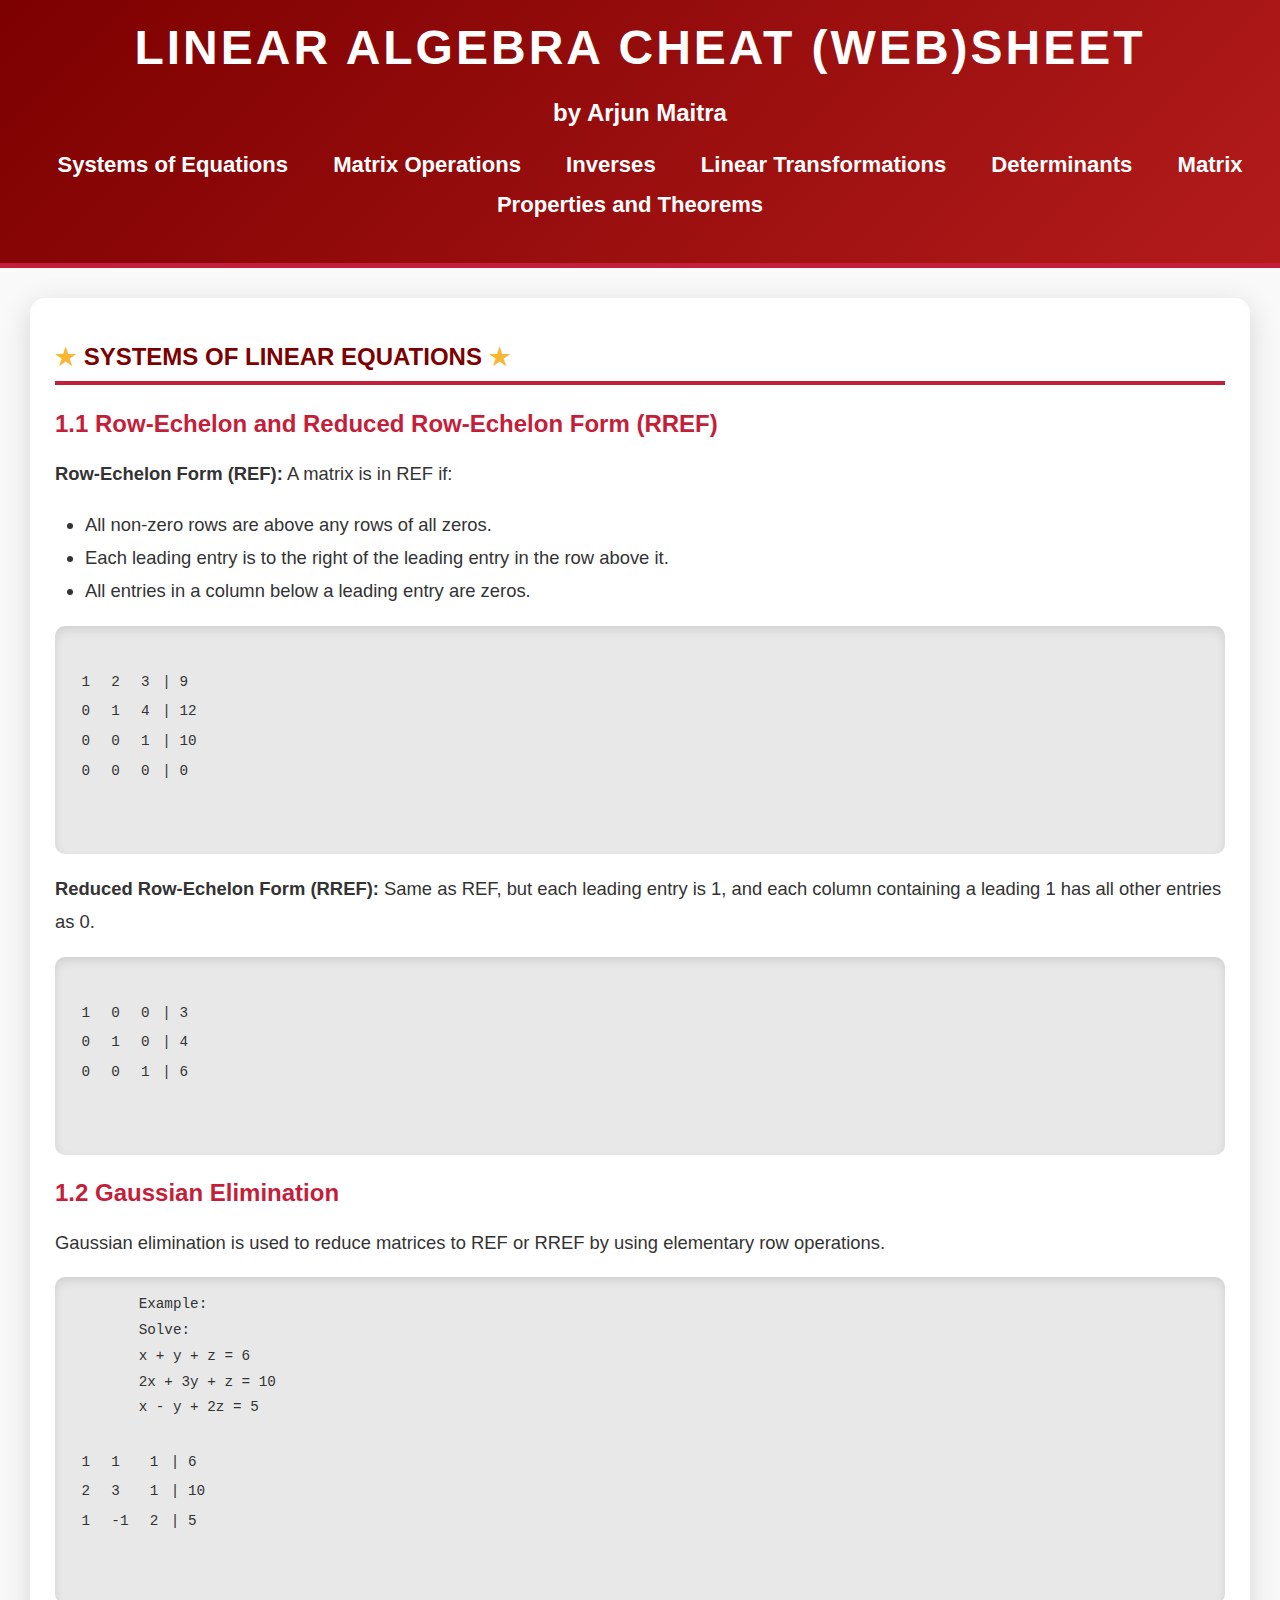
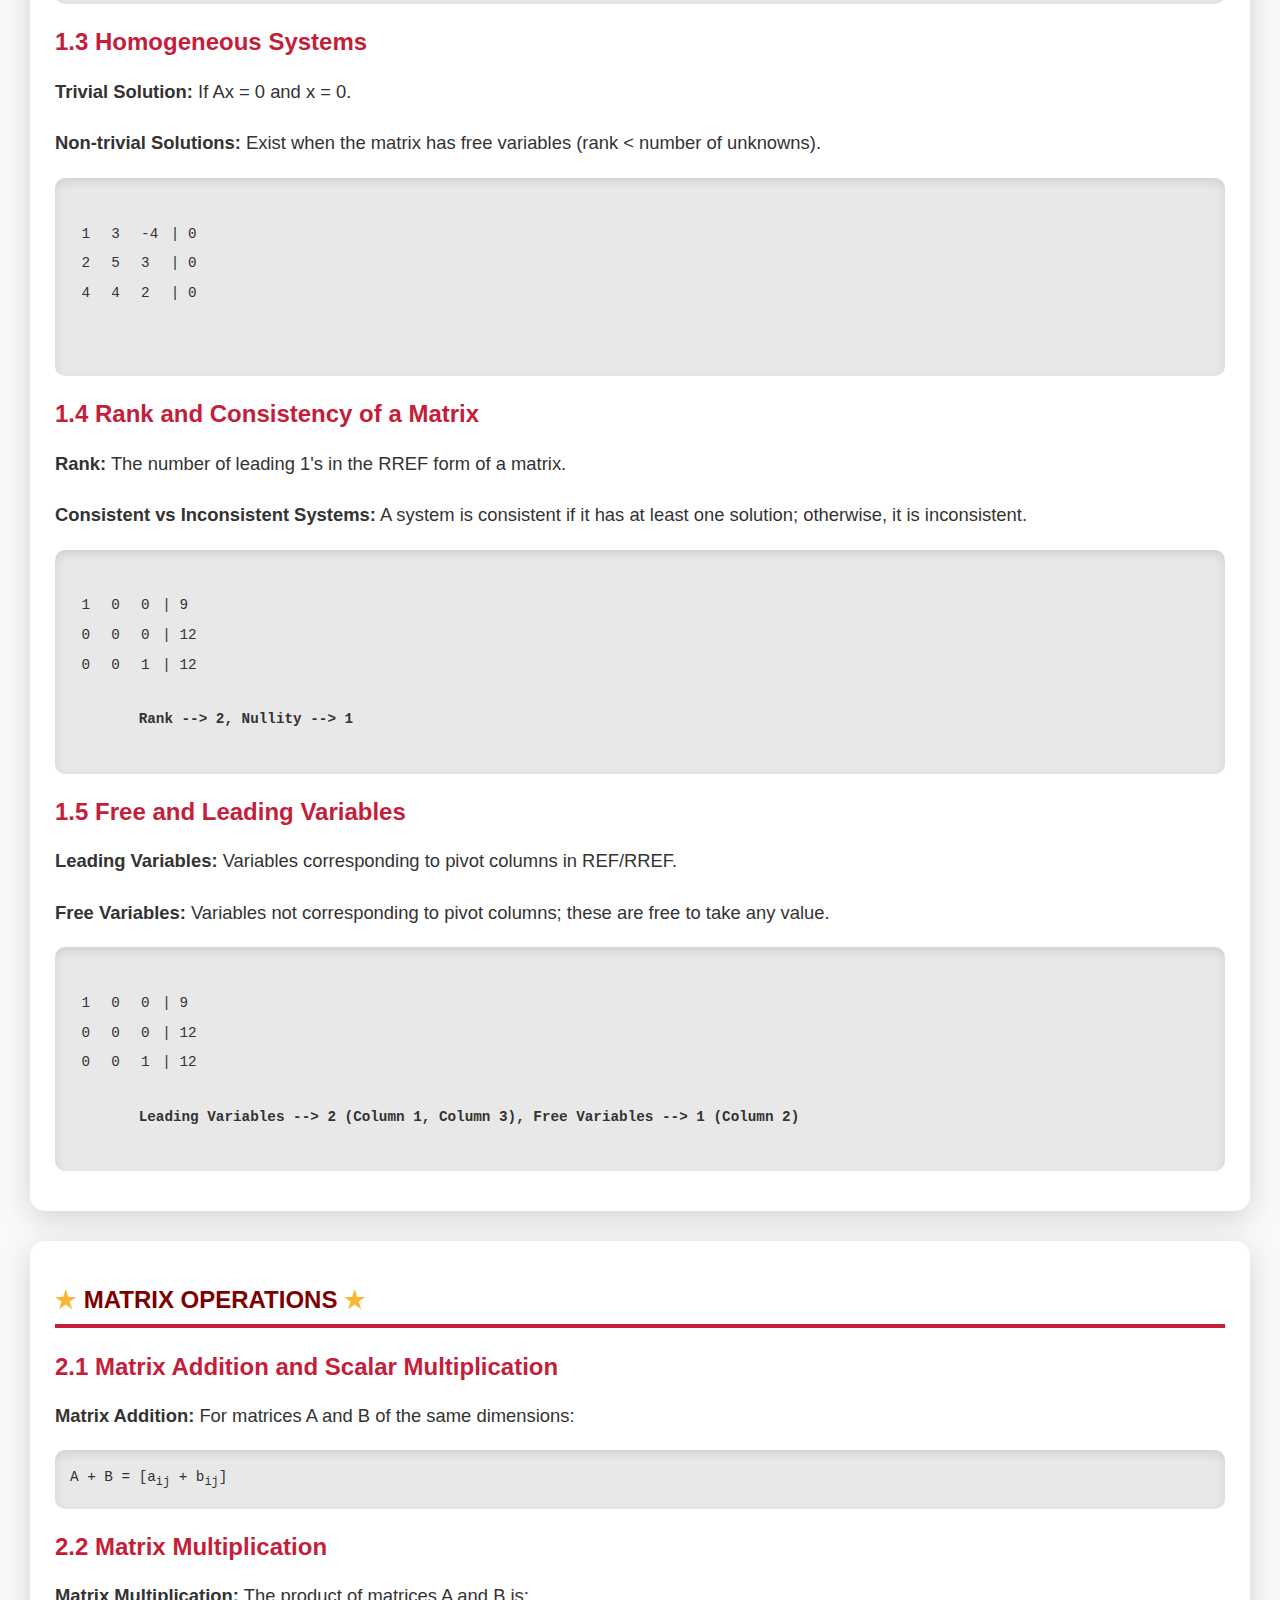
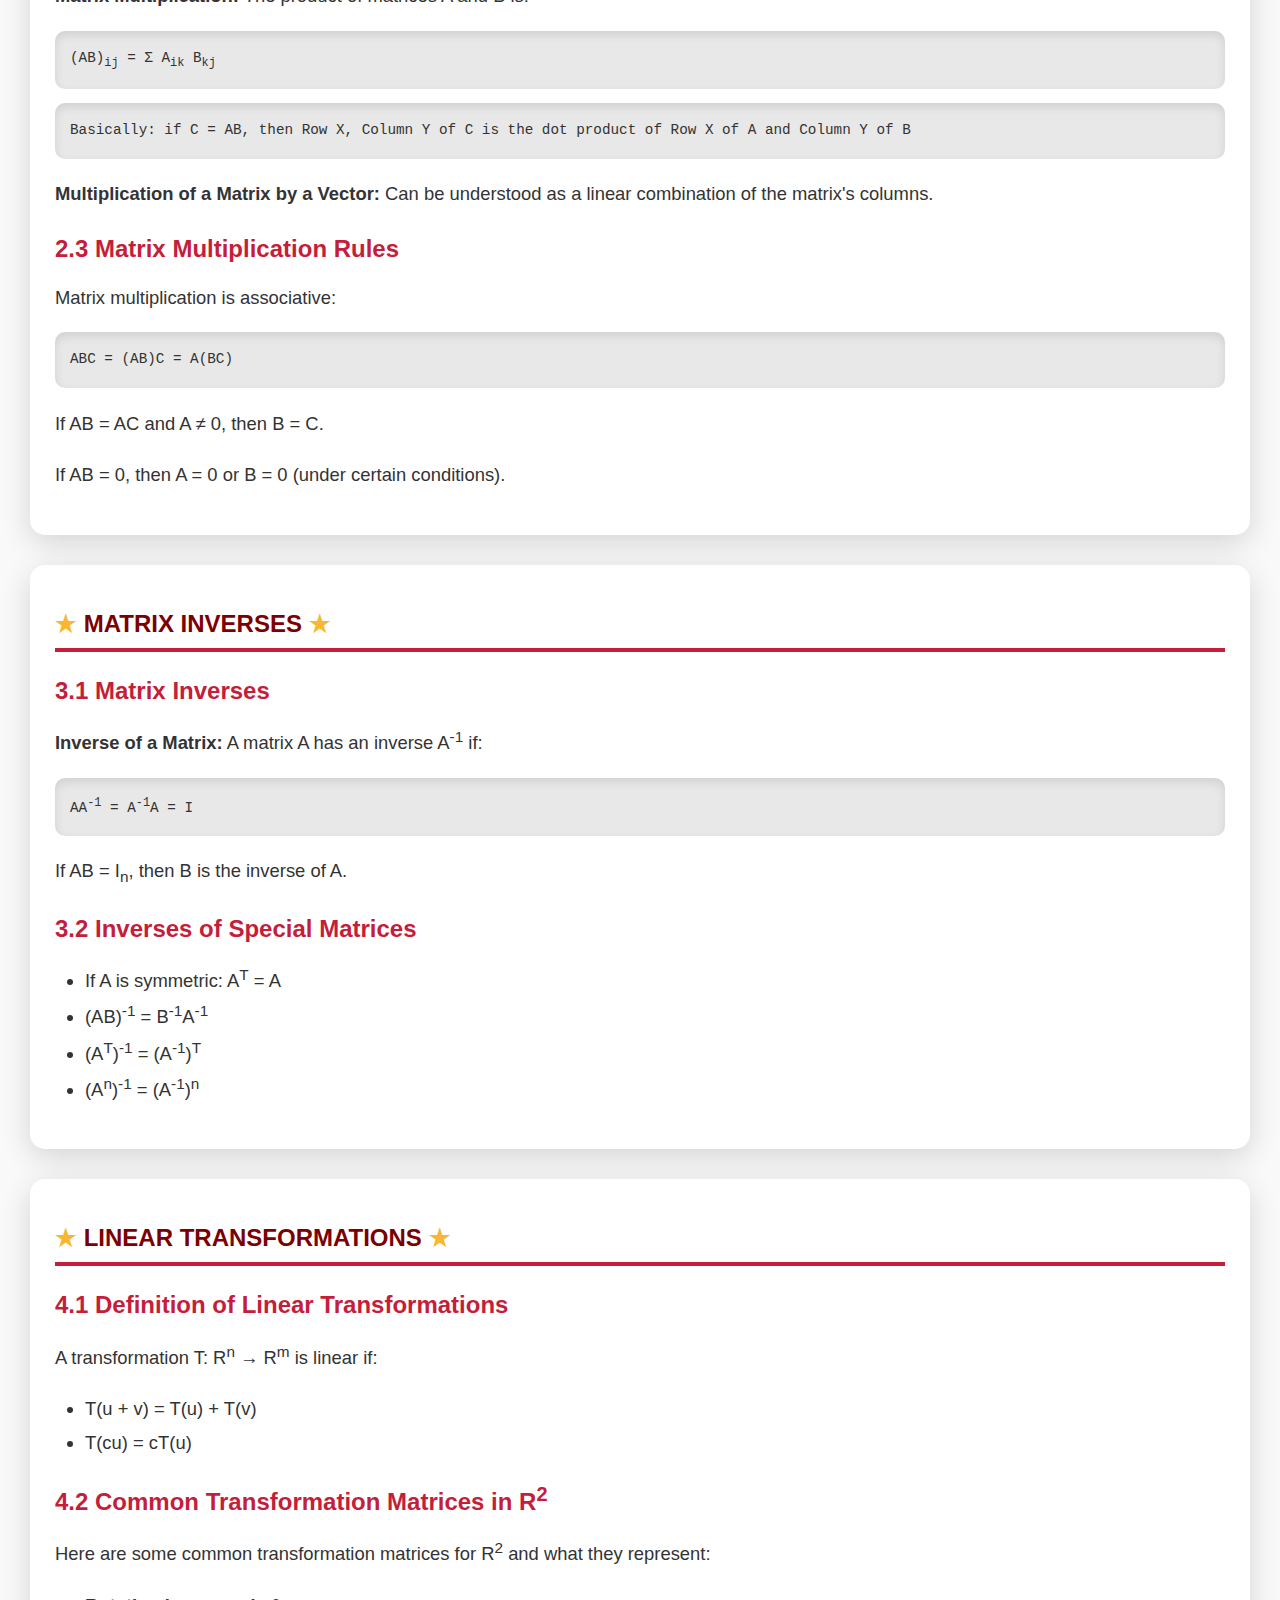
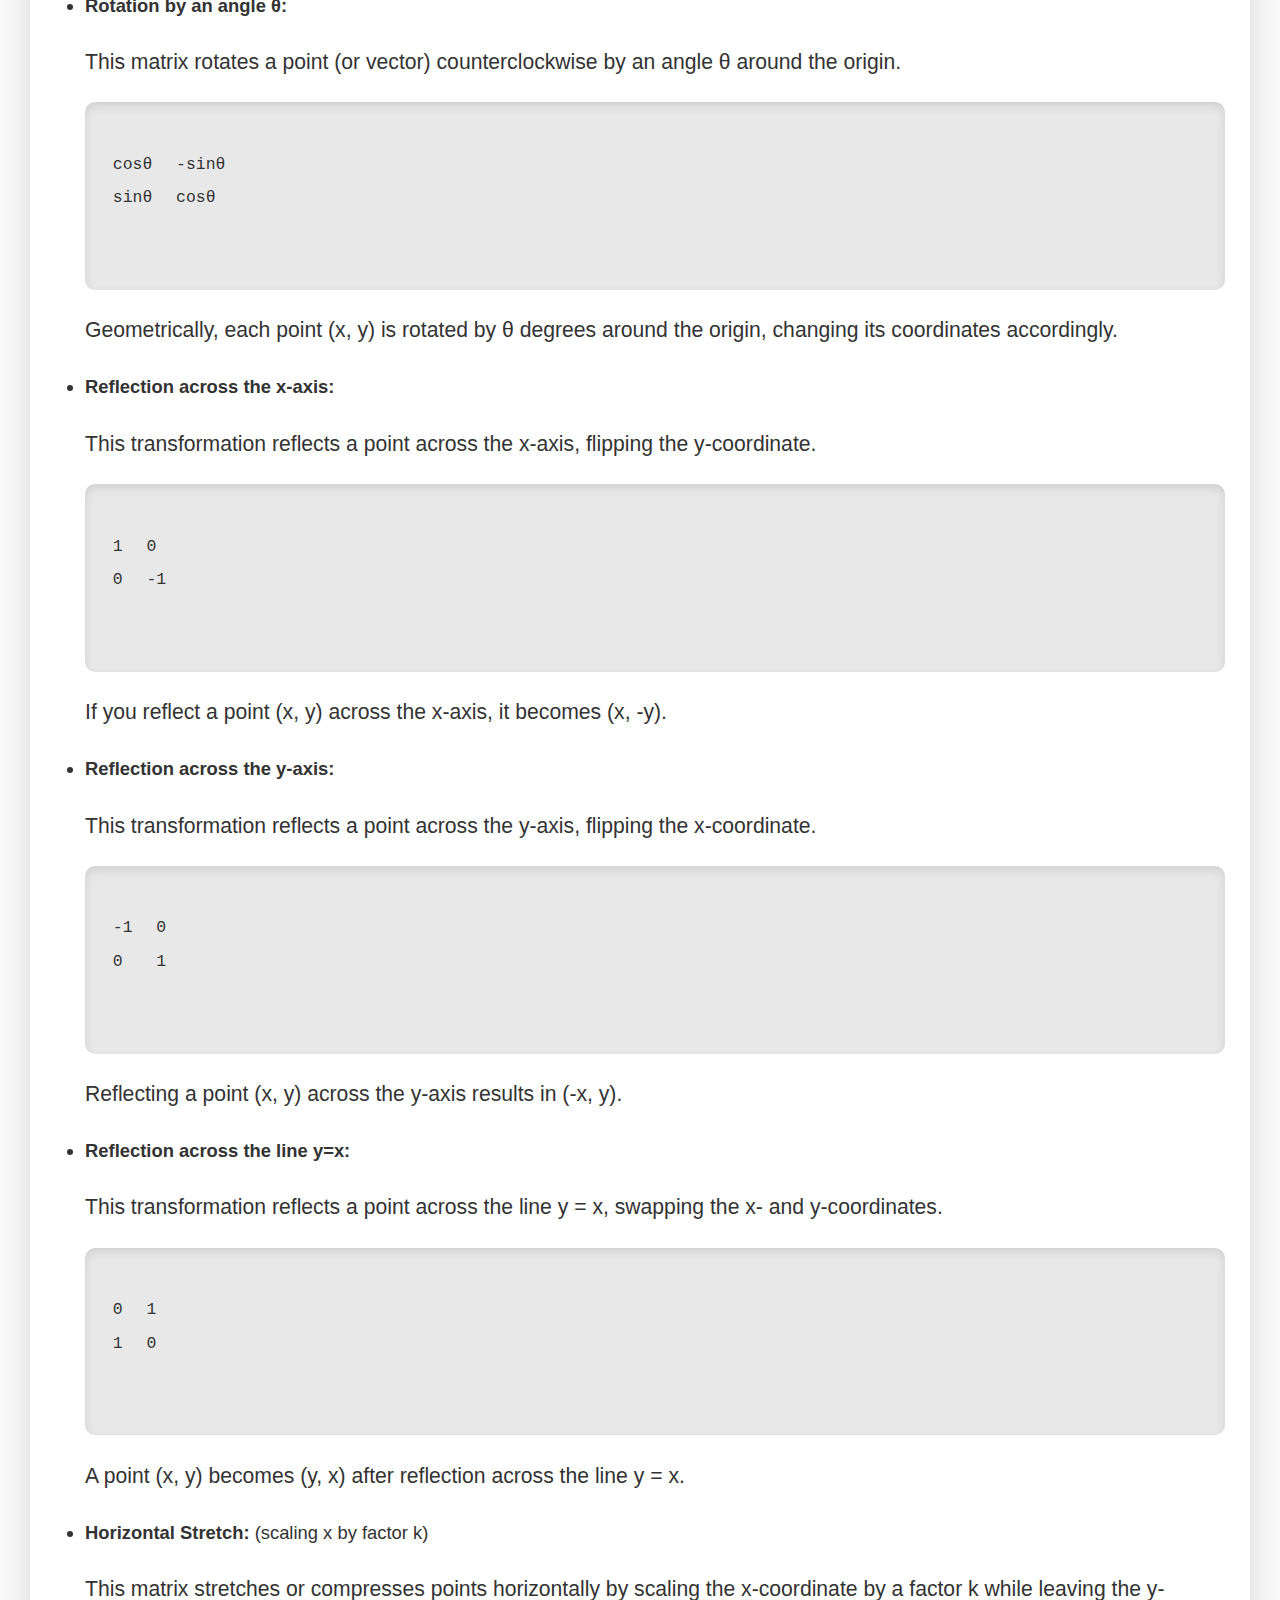
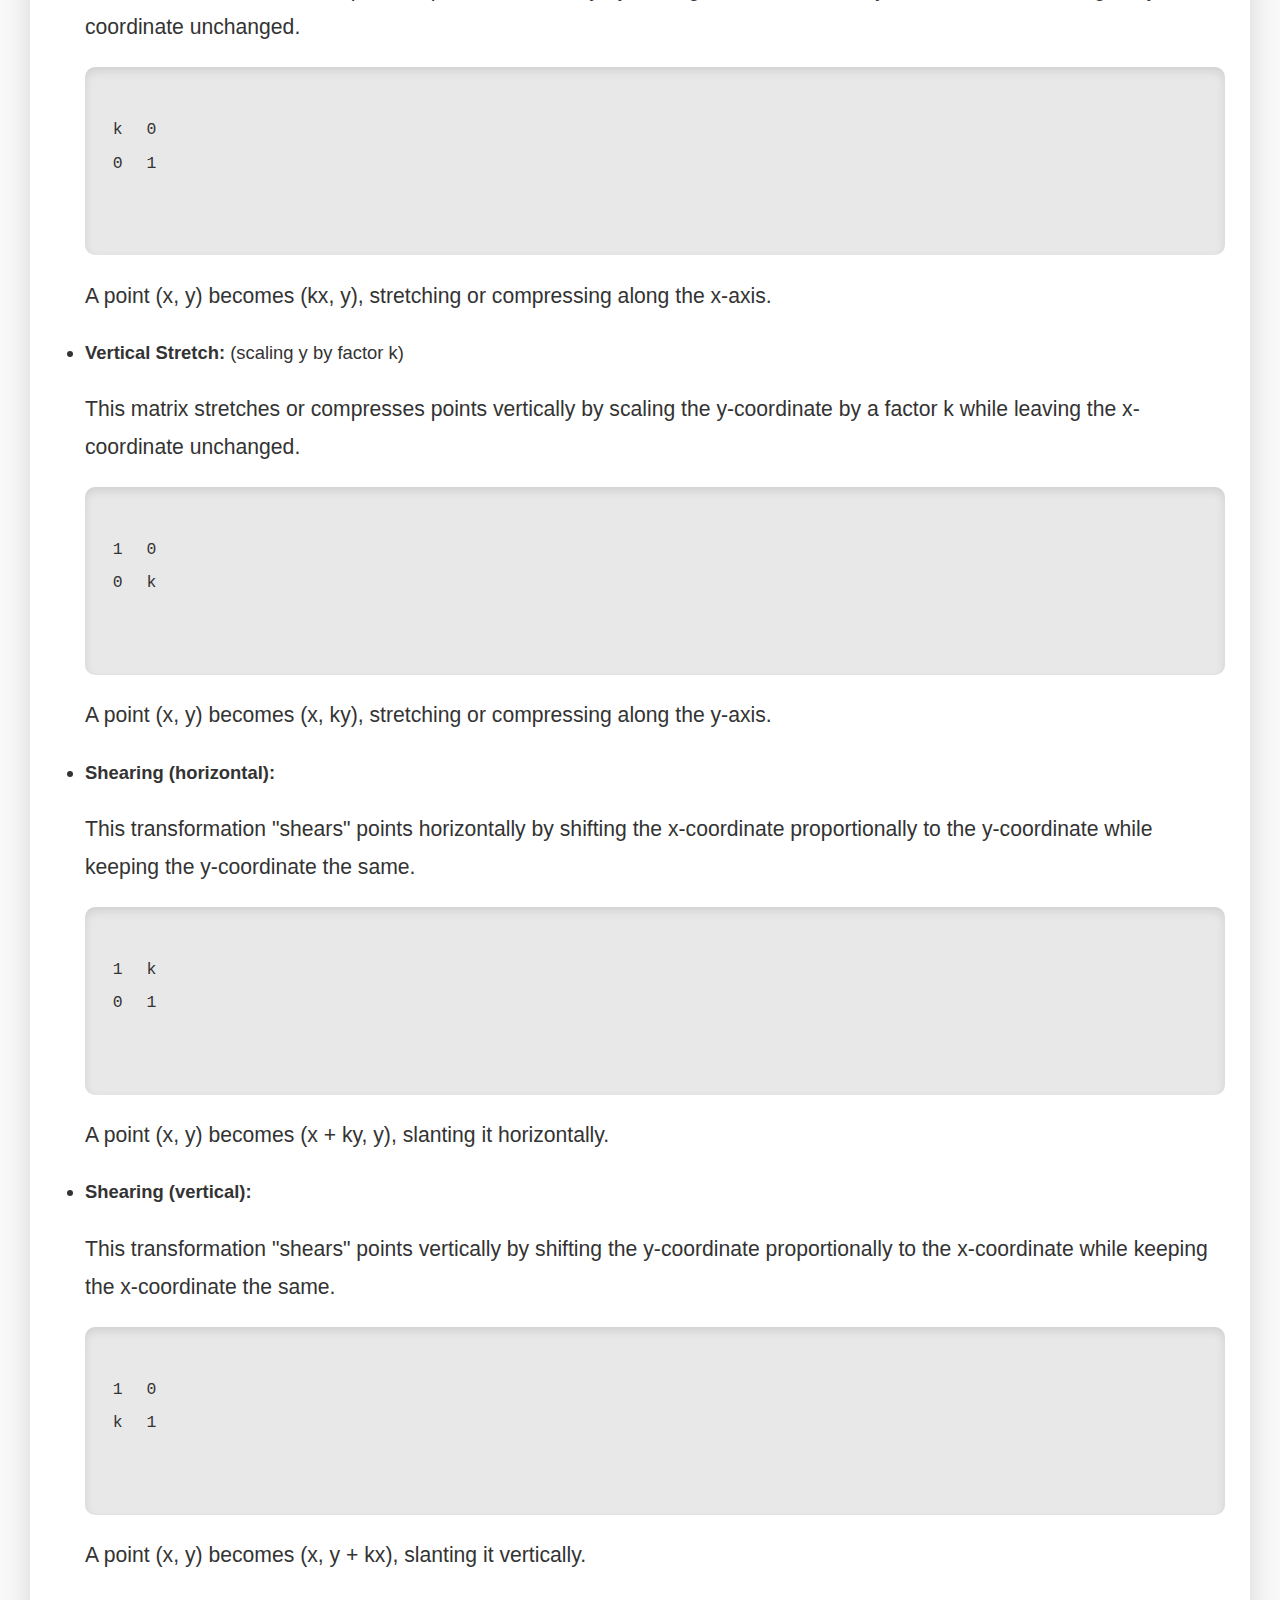
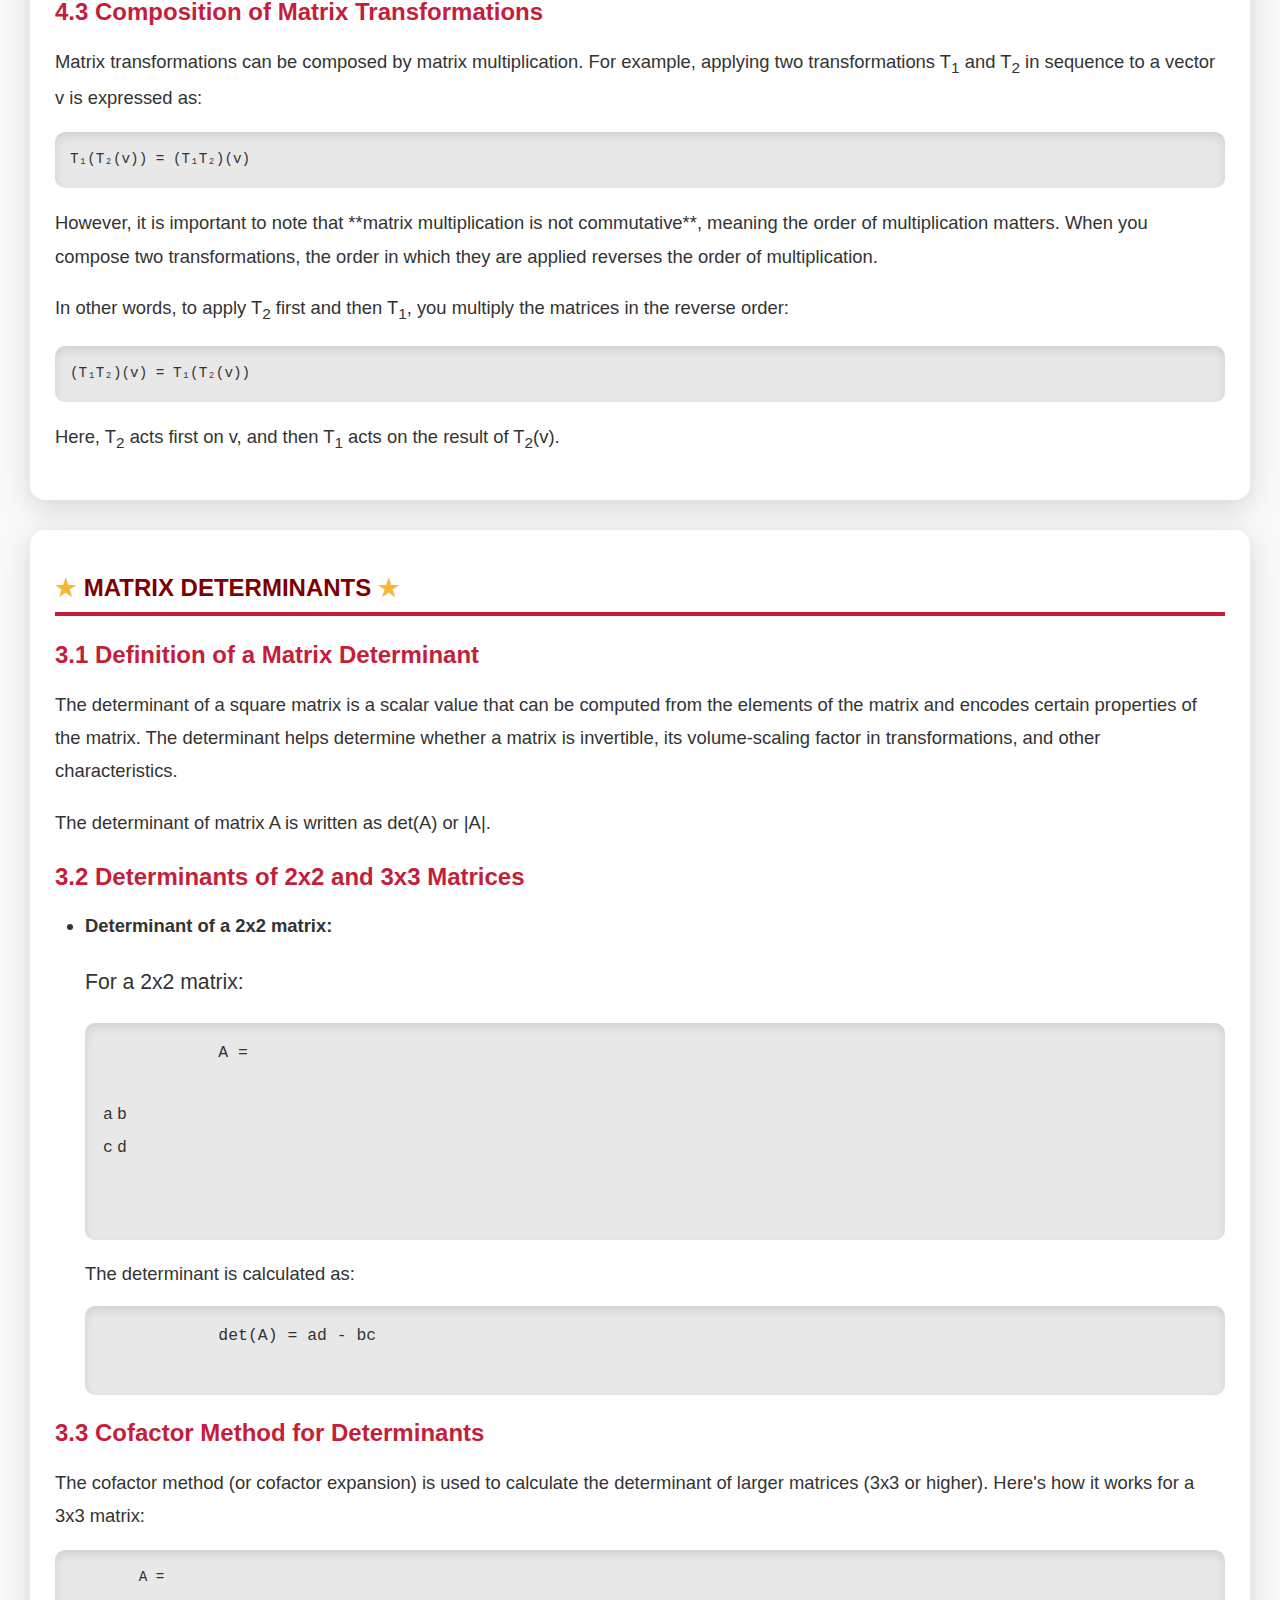
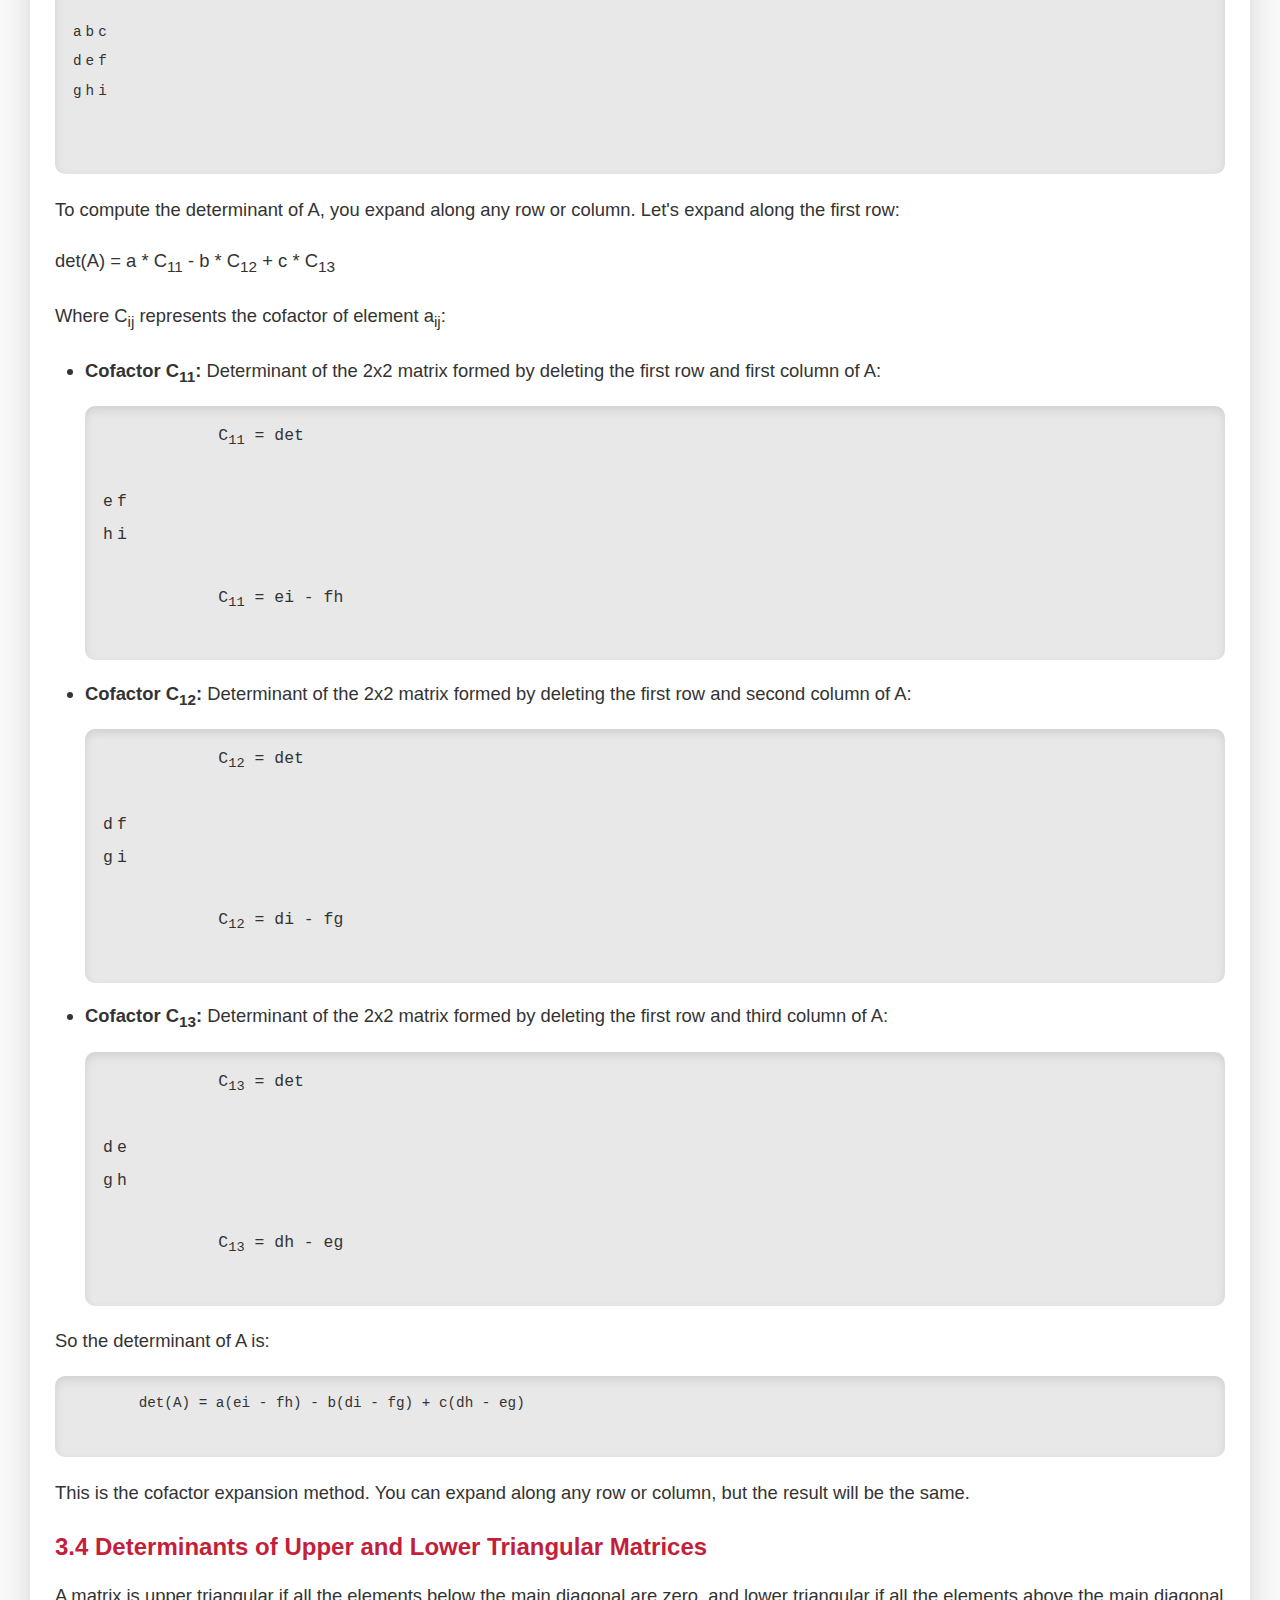
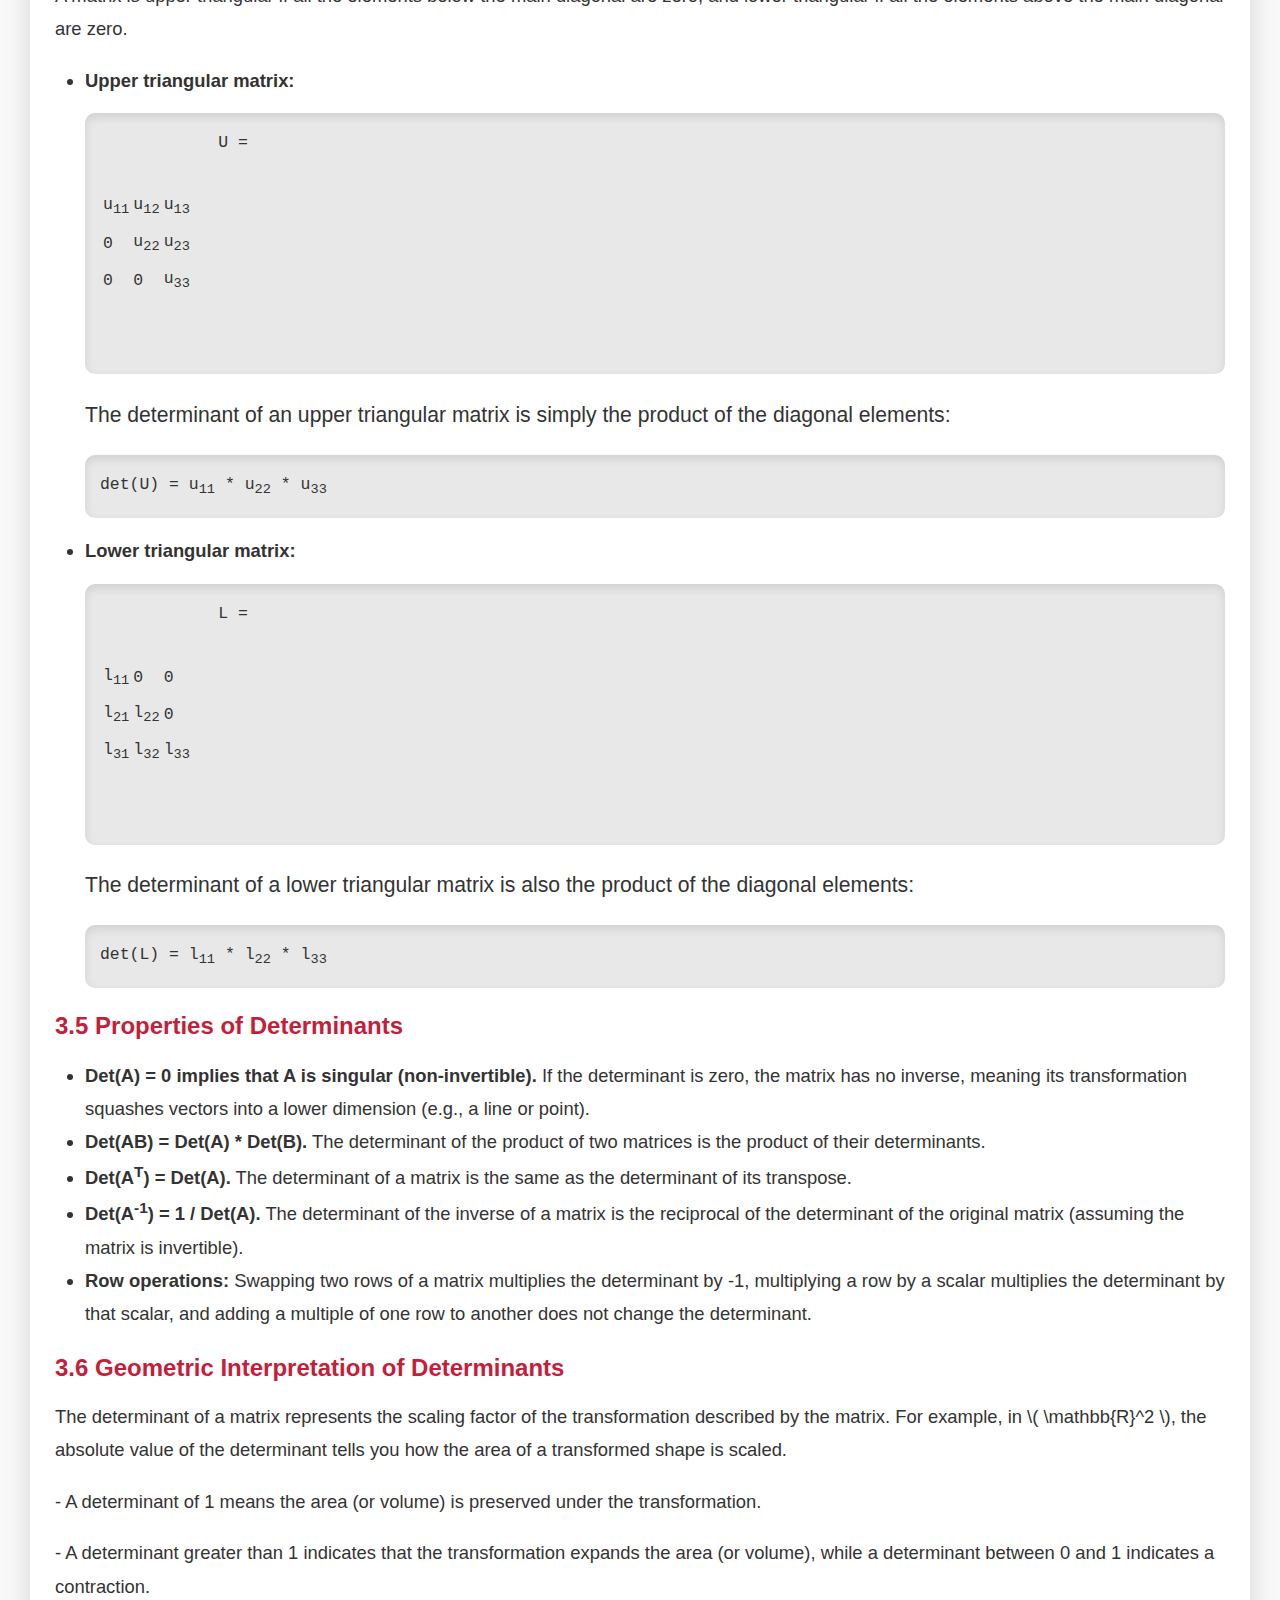
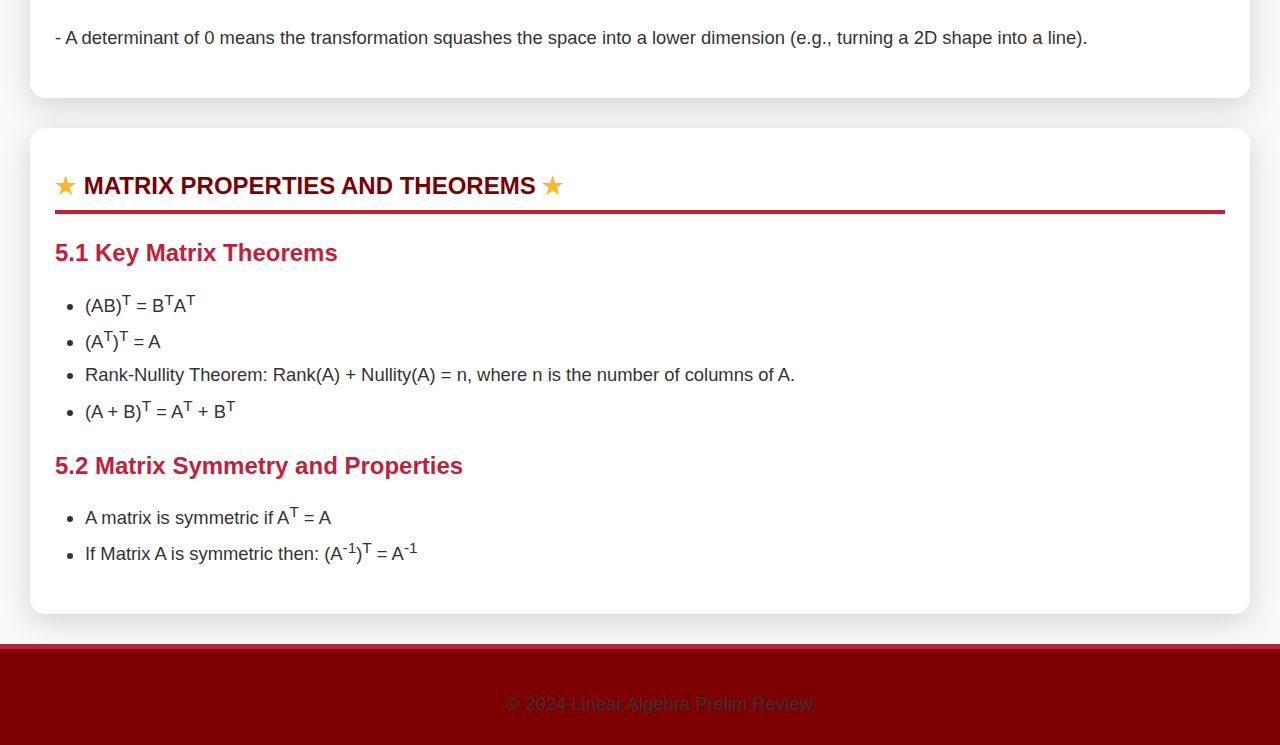
==== commit 3bd9fe8f: "additions" ====
--- a/index.html
+++ b/index.html
@@ -34,8 +34,22 @@
             <li>Each leading entry is to the right of the leading entry in the row above it.</li>
             <li>All entries in a column below a leading entry are zeros.</li>
         </ul>
+        <pre>
+        <table>
+        <tr><td> 1 </td><td> 2 </td><td> 3 </td><td>| 9 </td></tr>
+        <tr><td> 0 </td><td> 1 </td><td> 4 </td><td>| 12 </td></tr>
+        <tr><td> 0 </td><td> 0 </td><td> 1 </td><td>| 10 </td></tr>
+        <tr><td> 0 </td><td> 0 </td><td> 0 </td><td>| 0 </td></tr>
+        </table>
+        </pre>
         <p><strong>Reduced Row-Echelon Form (RREF):</strong> Same as REF, but each leading entry is 1, and each column containing a leading 1 has all other entries as 0.</p>
-
+        <pre>
+        <table>
+        <tr><td> 1 </td><td> 0 </td><td> 0 </td><td>| 3 </td></tr>
+        <tr><td> 0 </td><td> 1 </td><td> 0 </td><td>| 4 </td></tr>
+        <tr><td> 0 </td><td> 0 </td><td> 1 </td><td>| 6 </td></tr>
+        </table>
+        </pre>
         <h3>1.2 Gaussian Elimination</h3>
         <p>Gaussian elimination is used to reduce matrices to REF or RREF by using elementary row operations.</p>
         <pre>
@@ -44,19 +58,46 @@
         x + y + z = 6
         2x + 3y + z = 10
         x - y + 2z = 5
+        <table>
+        <tr><td> 1 </td><td> 1 </td><td> 1 </td><td>| 6 </td></tr>
+        <tr><td> 2 </td><td> 3 </td><td> 1 </td><td>| 10 </td></tr>
+        <tr><td> 1 </td><td> -1 </td><td> 2 </td><td>| 5 </td></tr>
+        </table>
+        </pre>
         </pre>
 
         <h3>1.3 Homogeneous Systems</h3>
         <p><strong>Trivial Solution:</strong> If Ax = 0 and x = 0.</p>
         <p><strong>Non-trivial Solutions:</strong> Exist when the matrix has free variables (rank < number of unknowns).</p>
-
+        <pre>
+        <table>
+        <tr><td> 1 </td><td> 3 </td><td> -4 </td><td>| 0 </td></tr>
+        <tr><td> 2 </td><td> 5 </td><td> 3 </td><td>| 0 </td></tr>
+        <tr><td> 4 </td><td> 4 </td><td> 2 </td><td>| 0 </td></tr>
+        </table>
+        </pre>
         <h3>1.4 Rank and Consistency of a Matrix</h3>
         <p><strong>Rank:</strong> The number of leading 1's in the RREF form of a matrix.</p>
         <p><strong>Consistent vs Inconsistent Systems:</strong> A system is consistent if it has at least one solution; otherwise, it is inconsistent.</p>
-
+        <pre>
+        <table>
+        <tr><td> 1 </td><td> 0 </td><td> 0 </td><td>| 9 </td></tr>
+        <tr><td> 0 </td><td> 0 </td><td> 0 </td><td>| 12 </td></tr>
+        <tr><td> 0 </td><td> 0 </td><td> 1 </td><td>| 12 </td></tr>
+        </table>
+        <b>Rank --> 2, Nullity --> 1</b>
+        </pre>
         <h3>1.5 Free and Leading Variables</h3>
         <p><strong>Leading Variables:</strong> Variables corresponding to pivot columns in REF/RREF.</p>
         <p><strong>Free Variables:</strong> Variables not corresponding to pivot columns; these are free to take any value.</p>
+        <pre>
+        <table>
+        <tr><td> 1 </td><td> 0 </td><td> 0 </td><td>| 9 </td></tr>
+        <tr><td> 0 </td><td> 0 </td><td> 0 </td><td>| 12 </td></tr>
+        <tr><td> 0 </td><td> 0 </td><td> 1 </td><td>| 12 </td></tr>
+        </table>
+        <b>Leading Variables --> 2 (Column 1, Column 3), Free Variables --> 1 (Column 2)</b>
+        </pre>
     </section>
 
     <!-- Matrix Operations Section -->
@@ -70,6 +111,7 @@
         <h3>2.2 Matrix Multiplication</h3>
         <p><strong>Matrix Multiplication:</strong> The product of matrices A and B is:</p>
         <pre>(AB)<sub>ij</sub> = Σ A<sub>ik</sub> B<sub>kj</sub></pre>
+        <pre>Basically: if C = AB, then Row X, Column Y of C is the dot product of Row X of A and Column Y of B</pre>
 
         <p><strong>Multiplication of a Matrix by a Vector:</strong> Can be understood as a linear combination of the matrix's columns.</p>
 
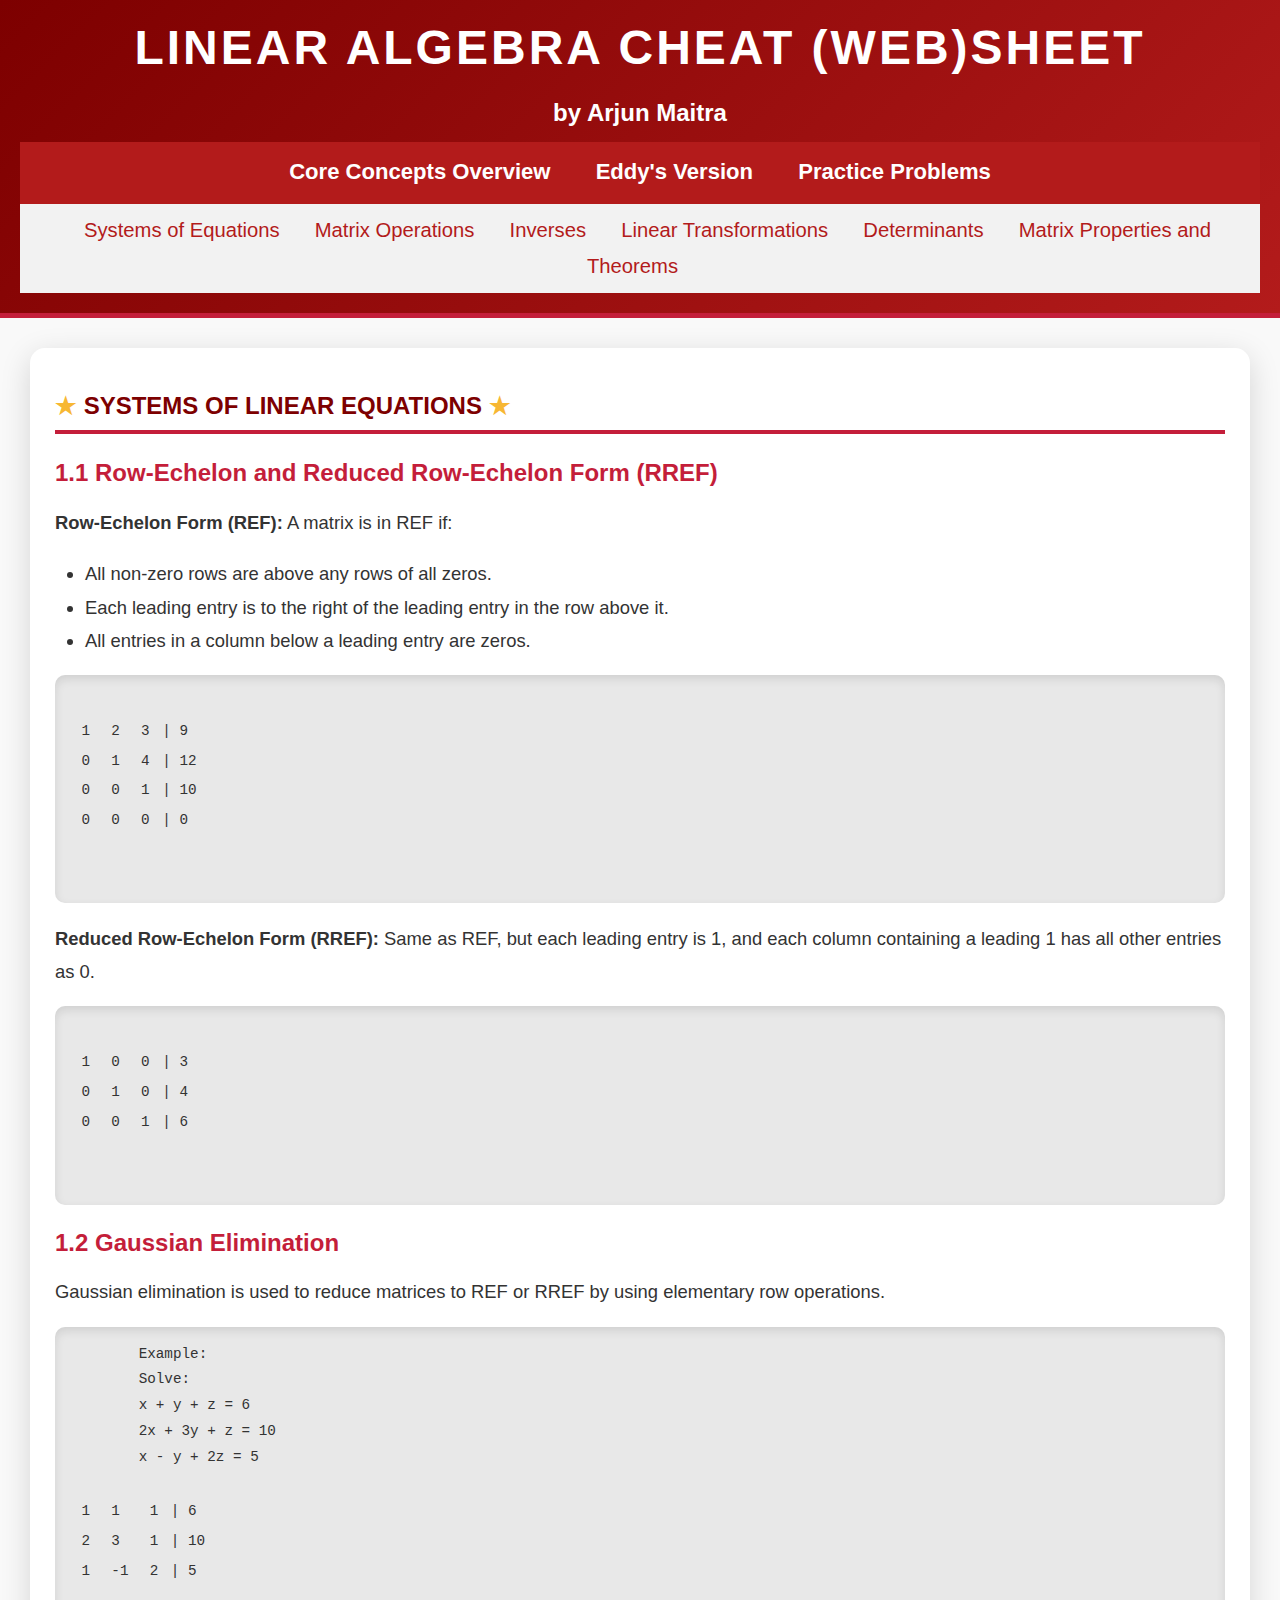
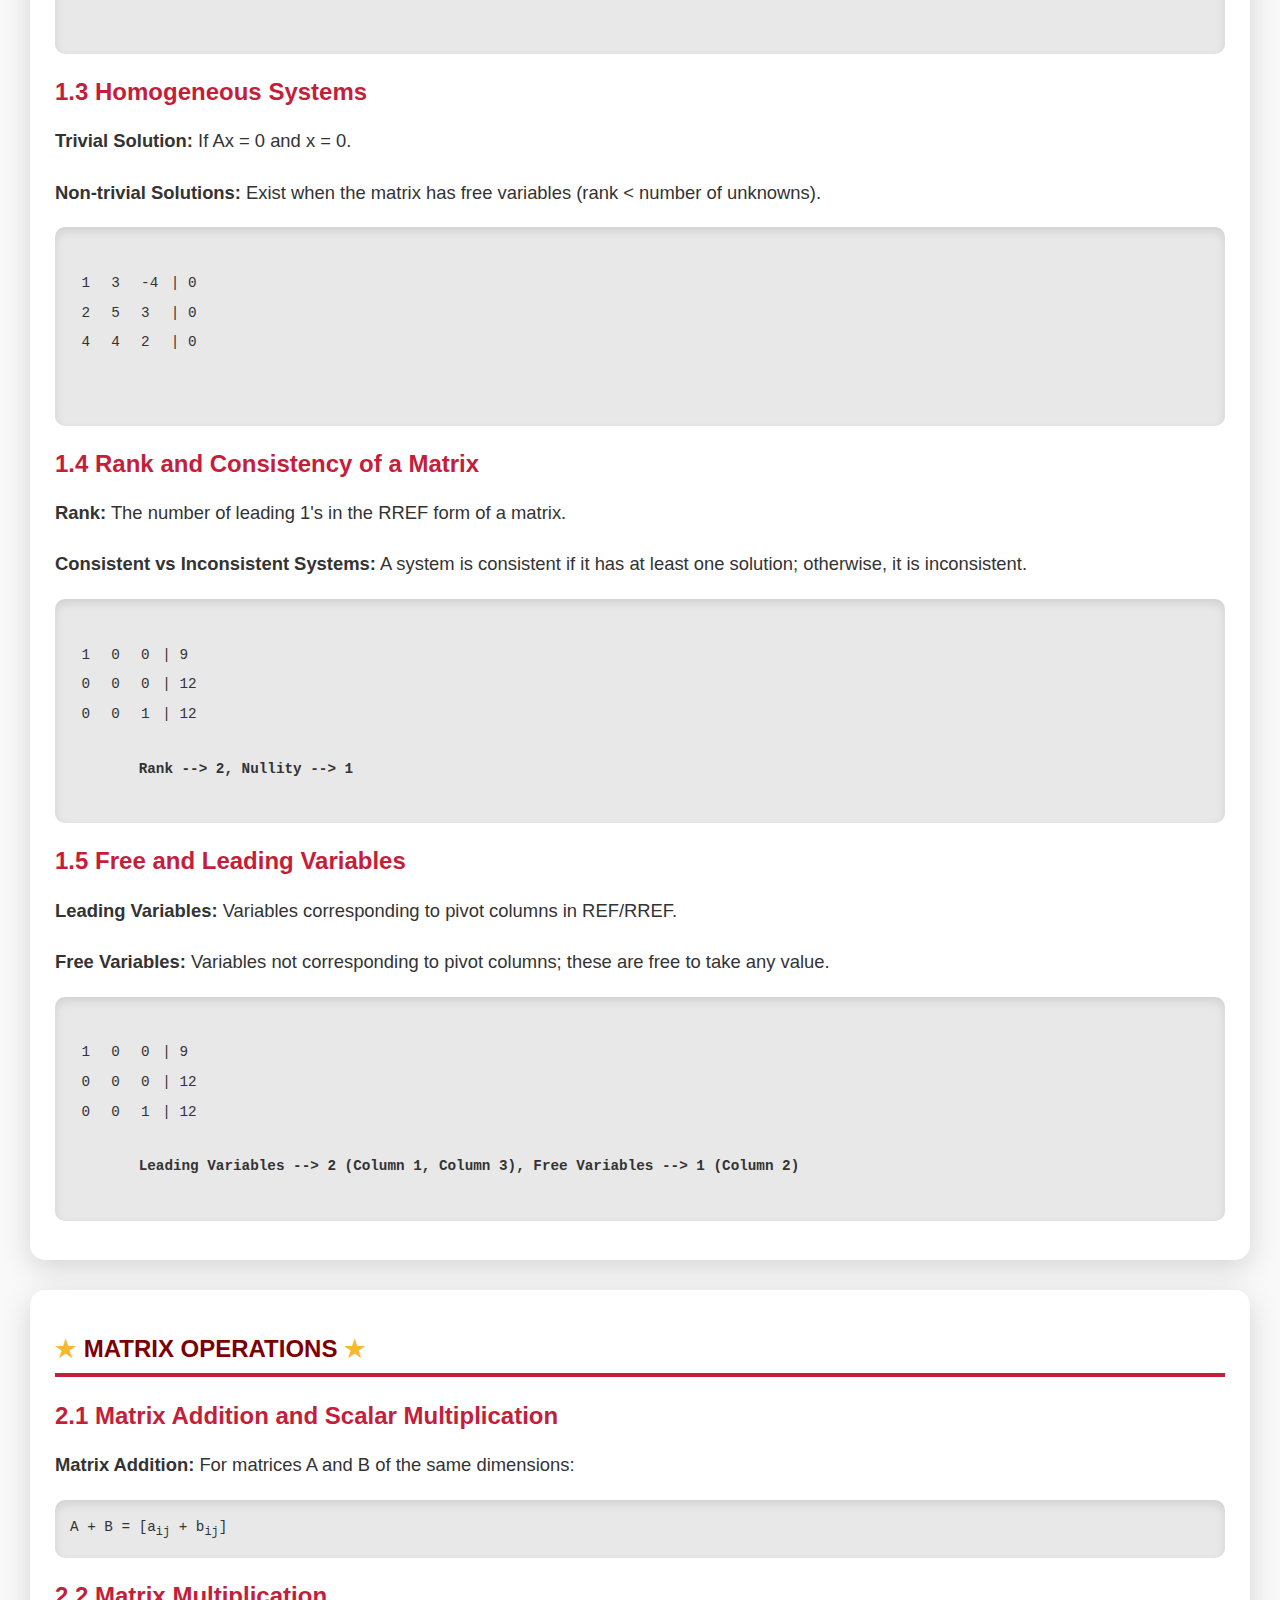
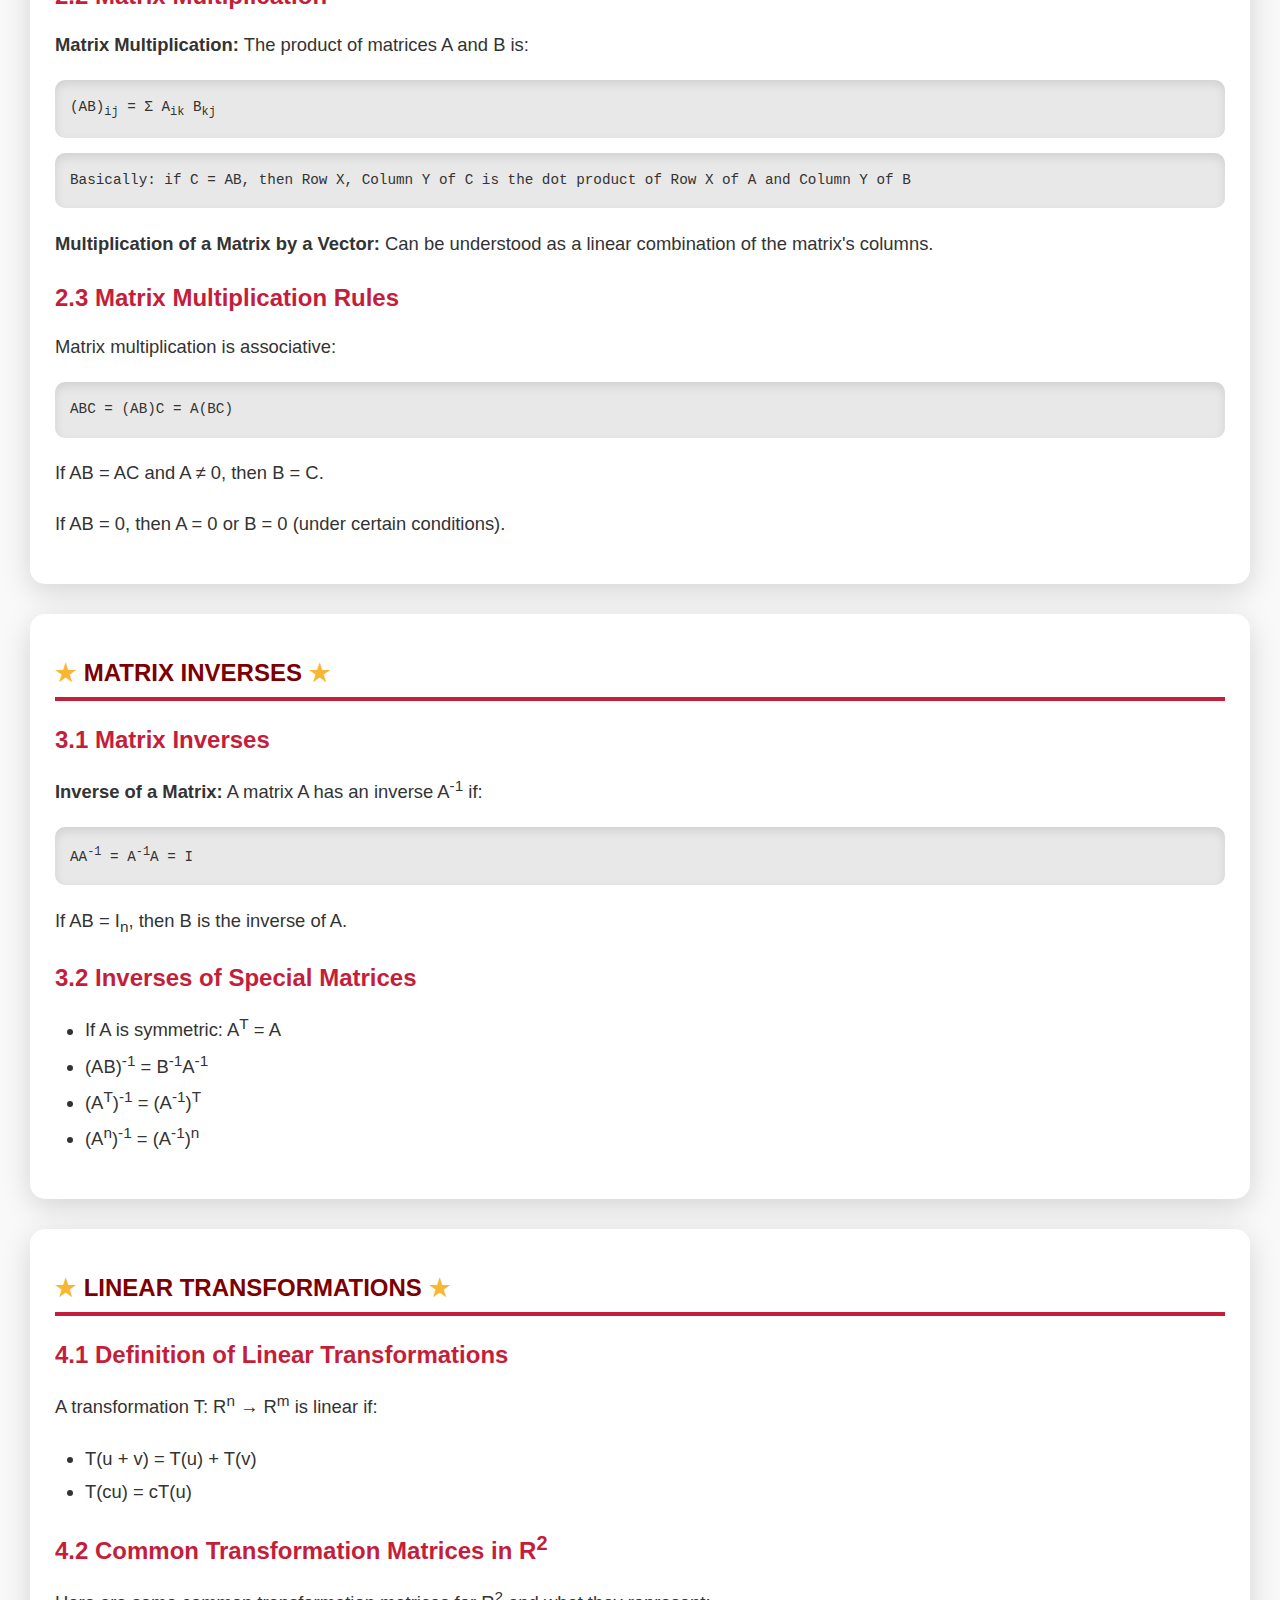
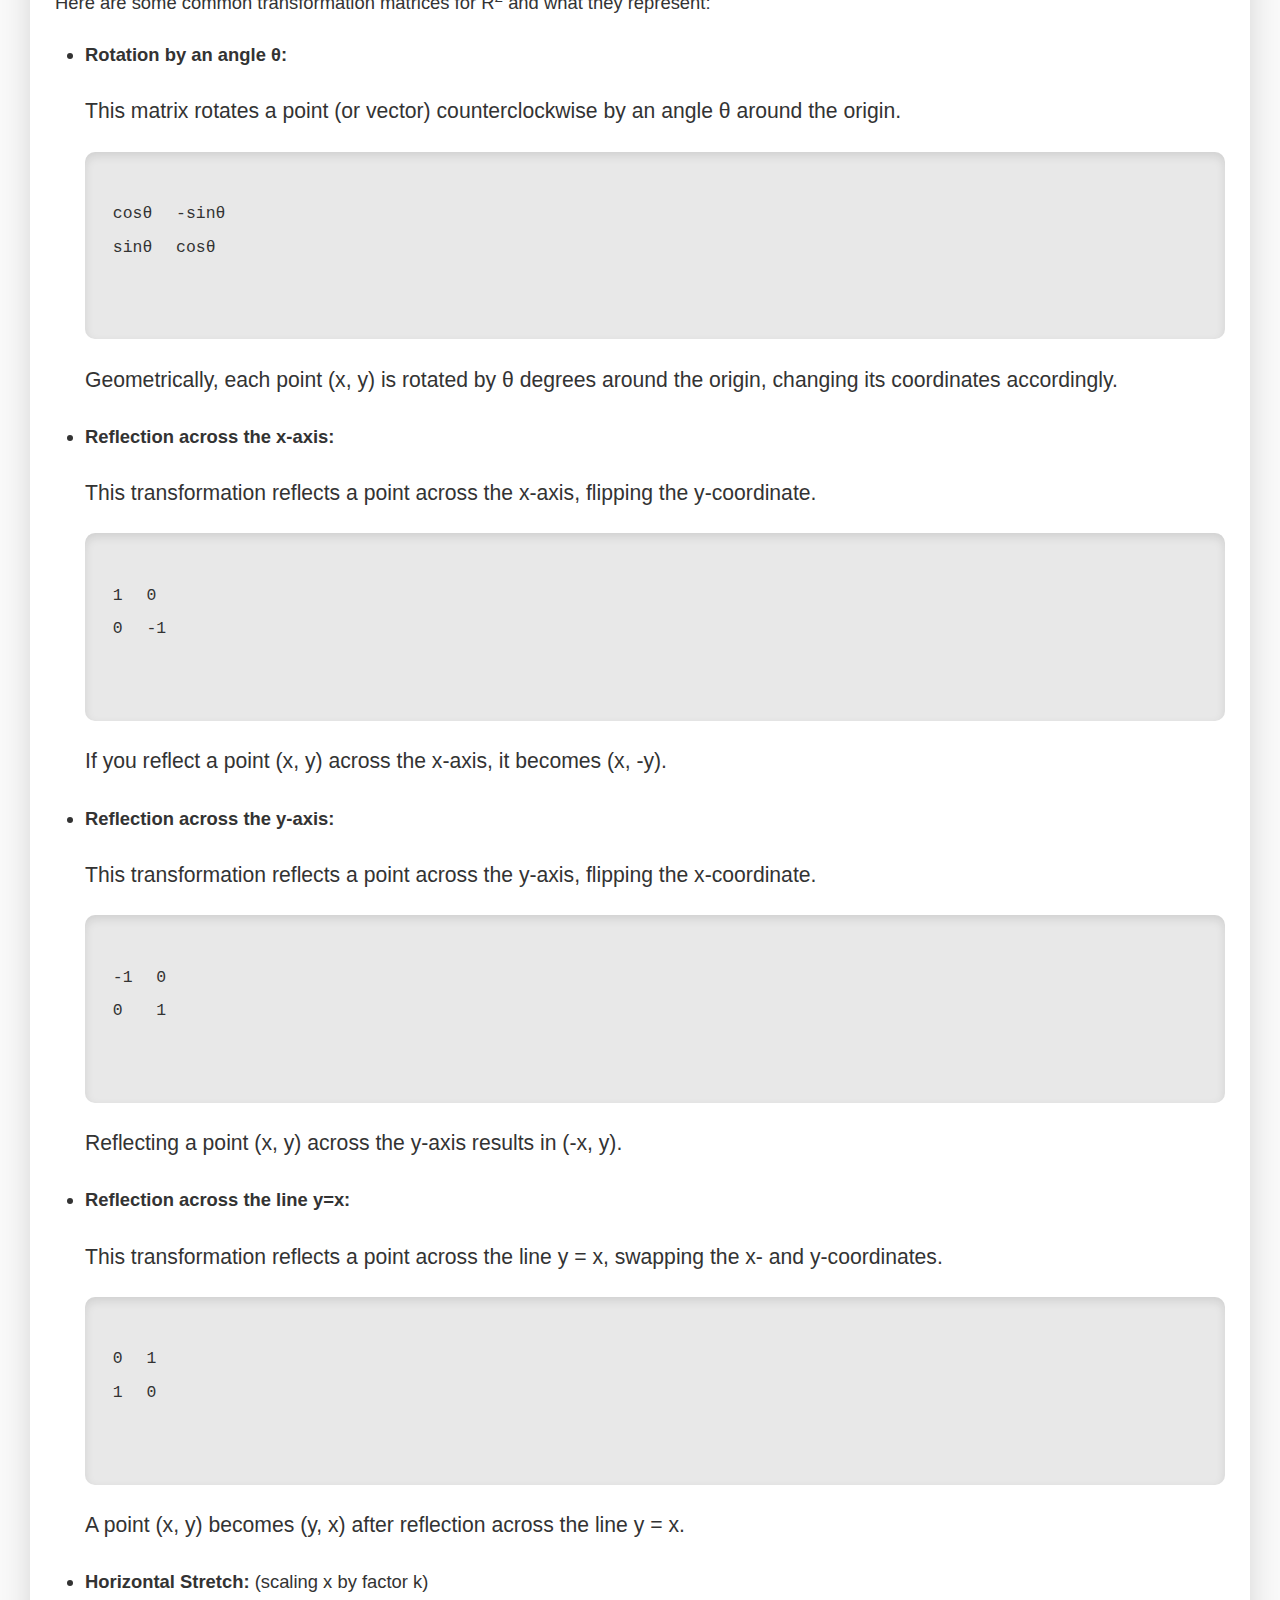
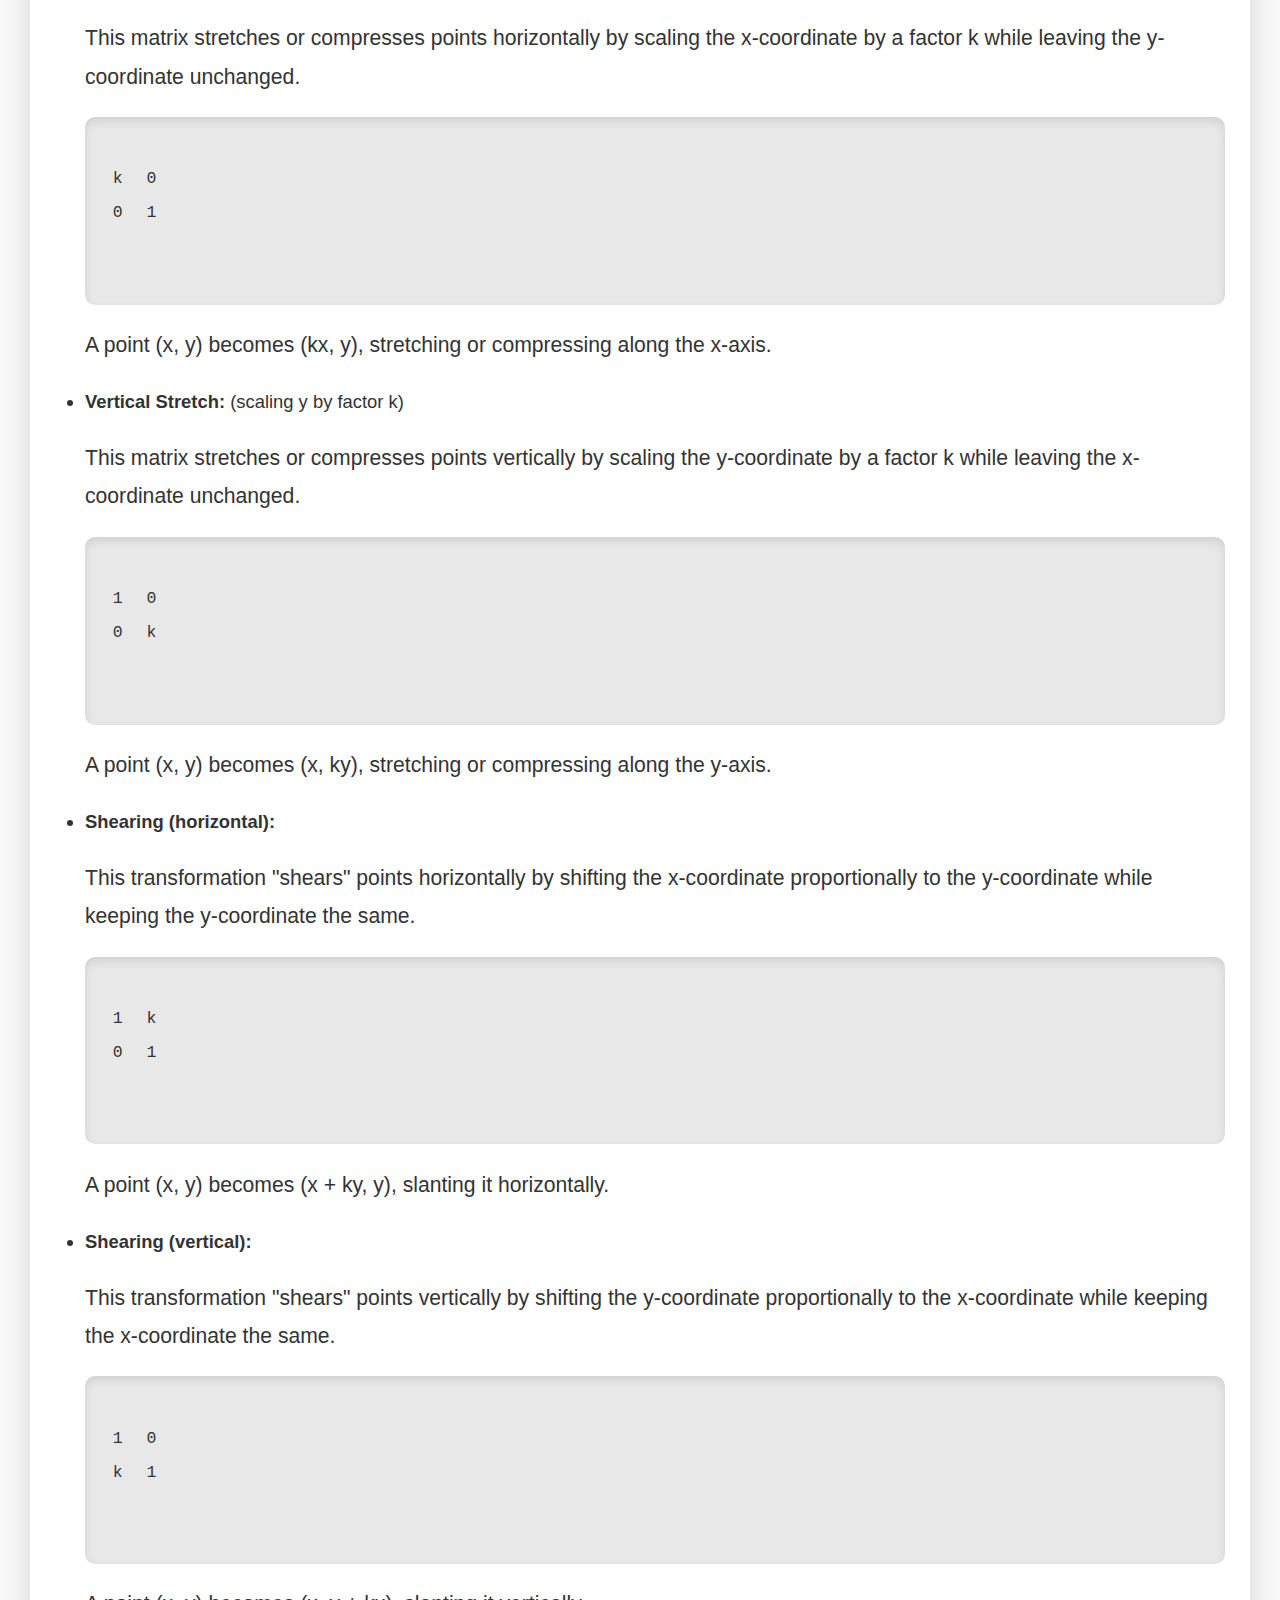
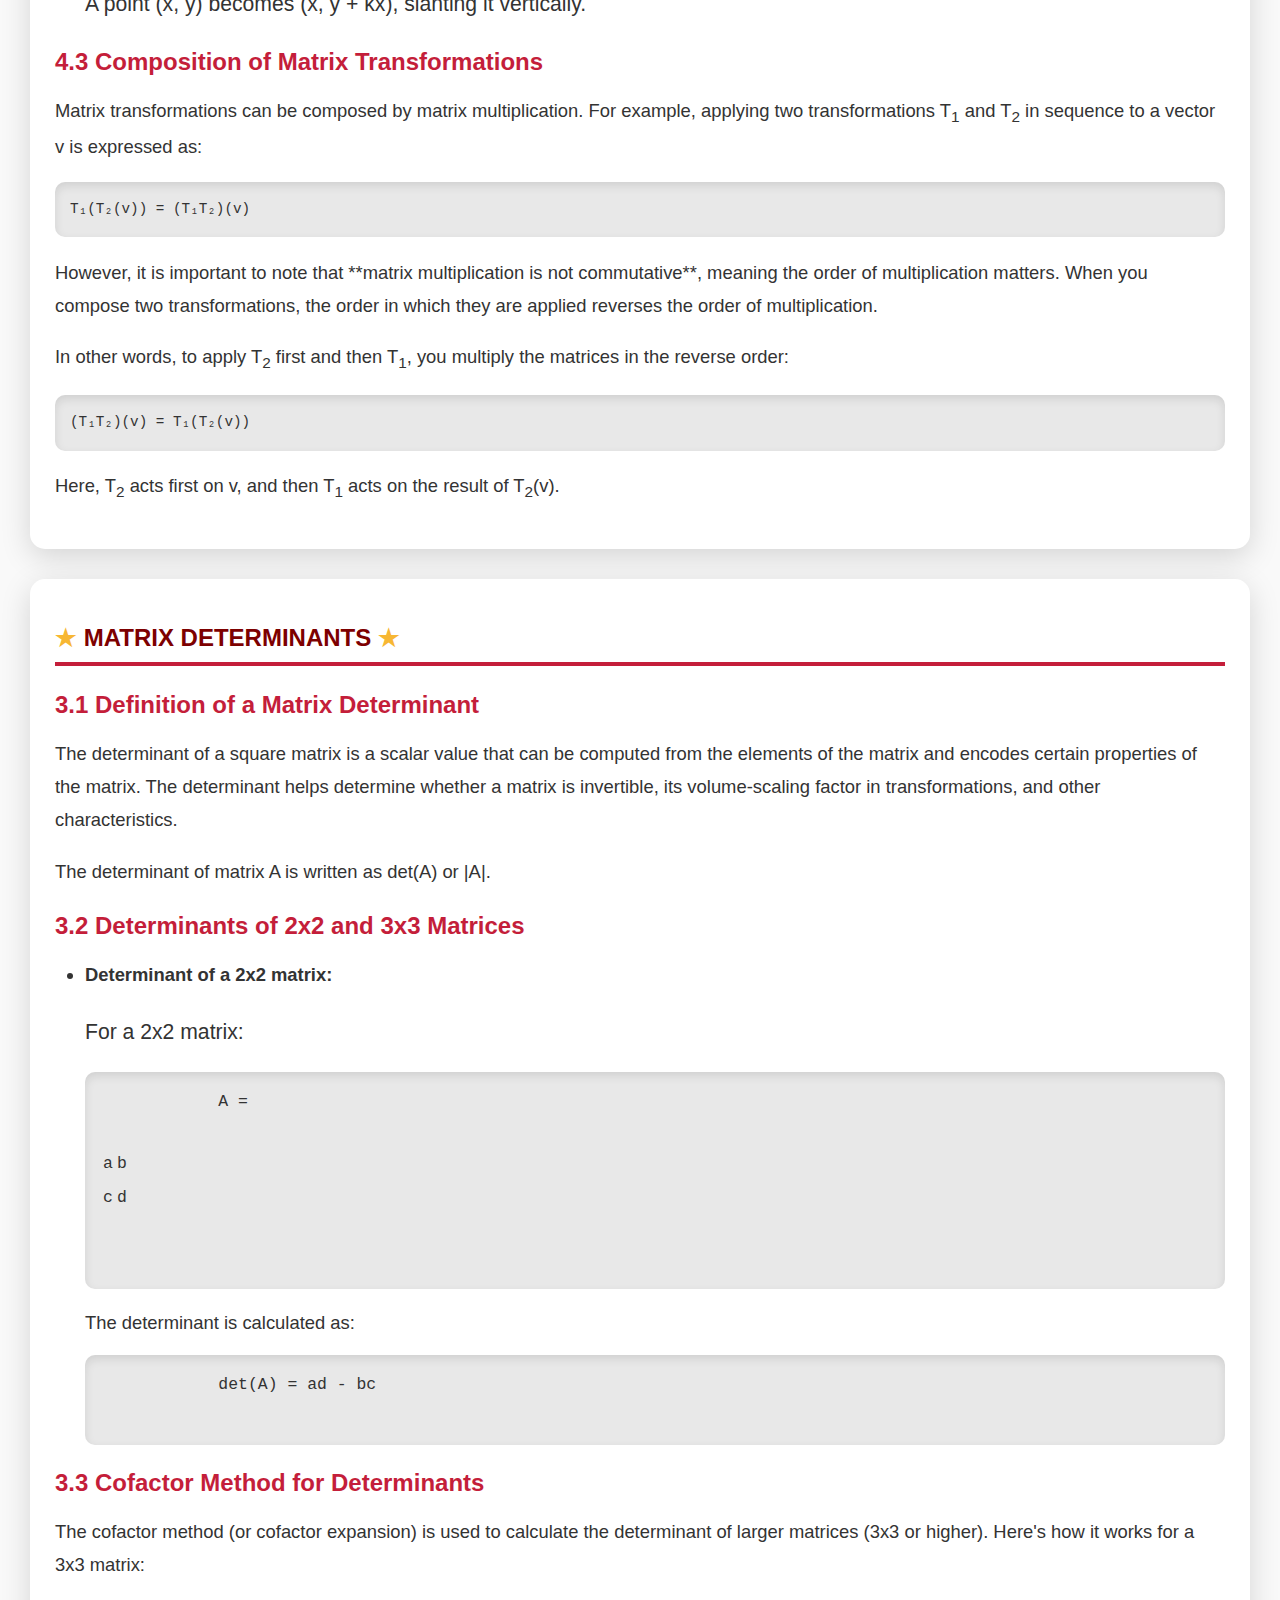
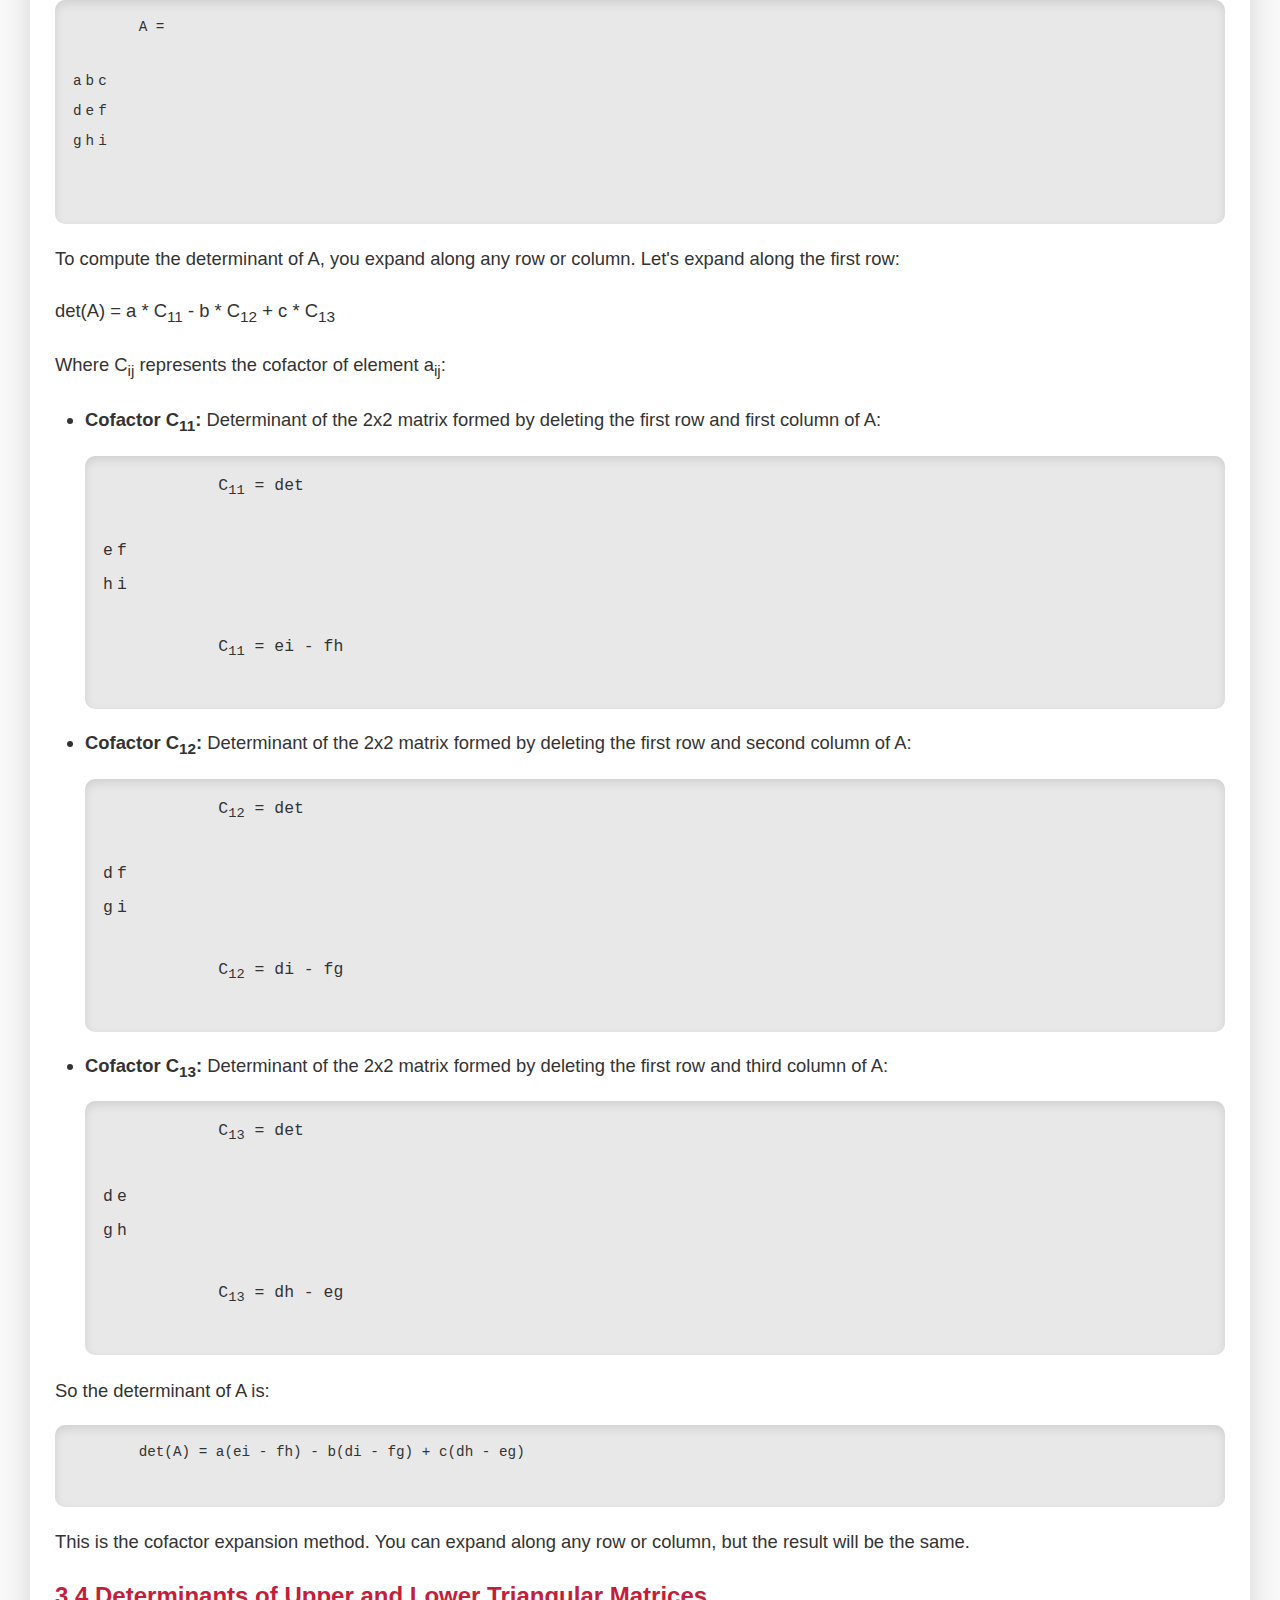
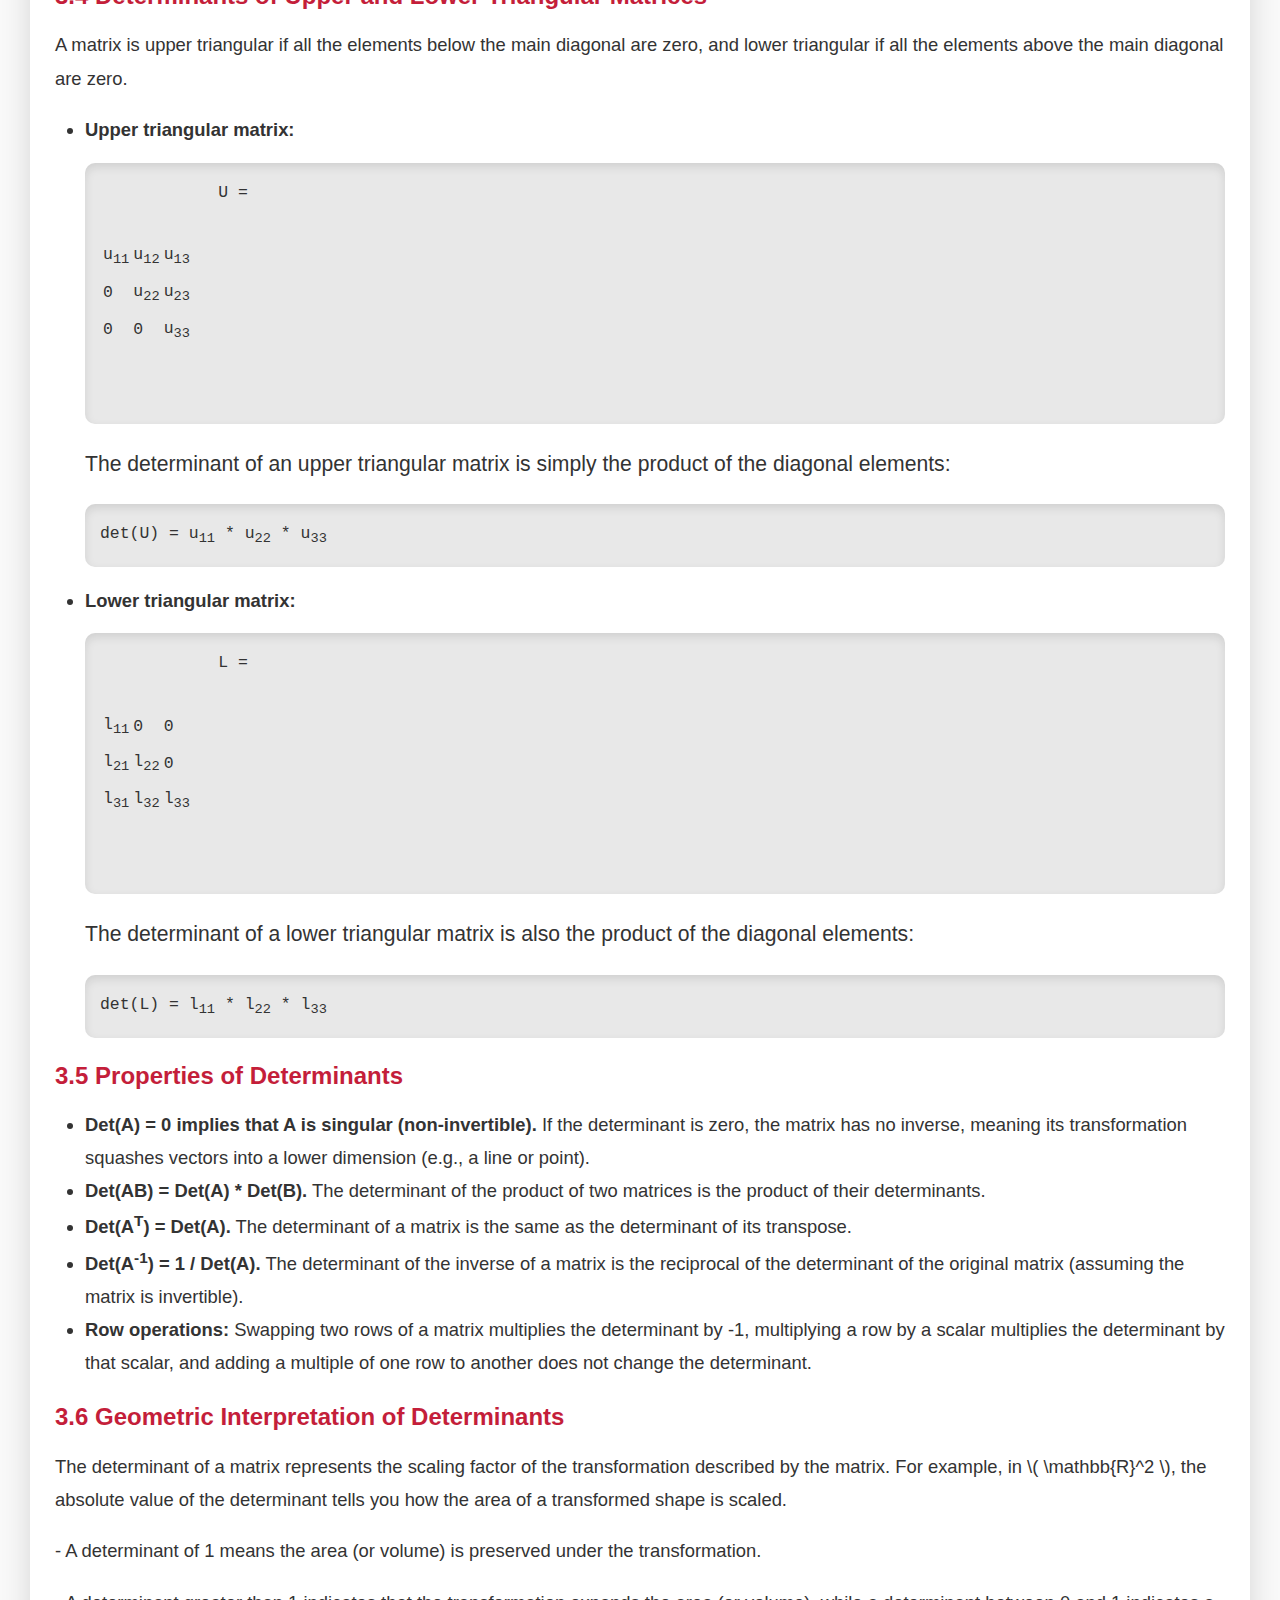
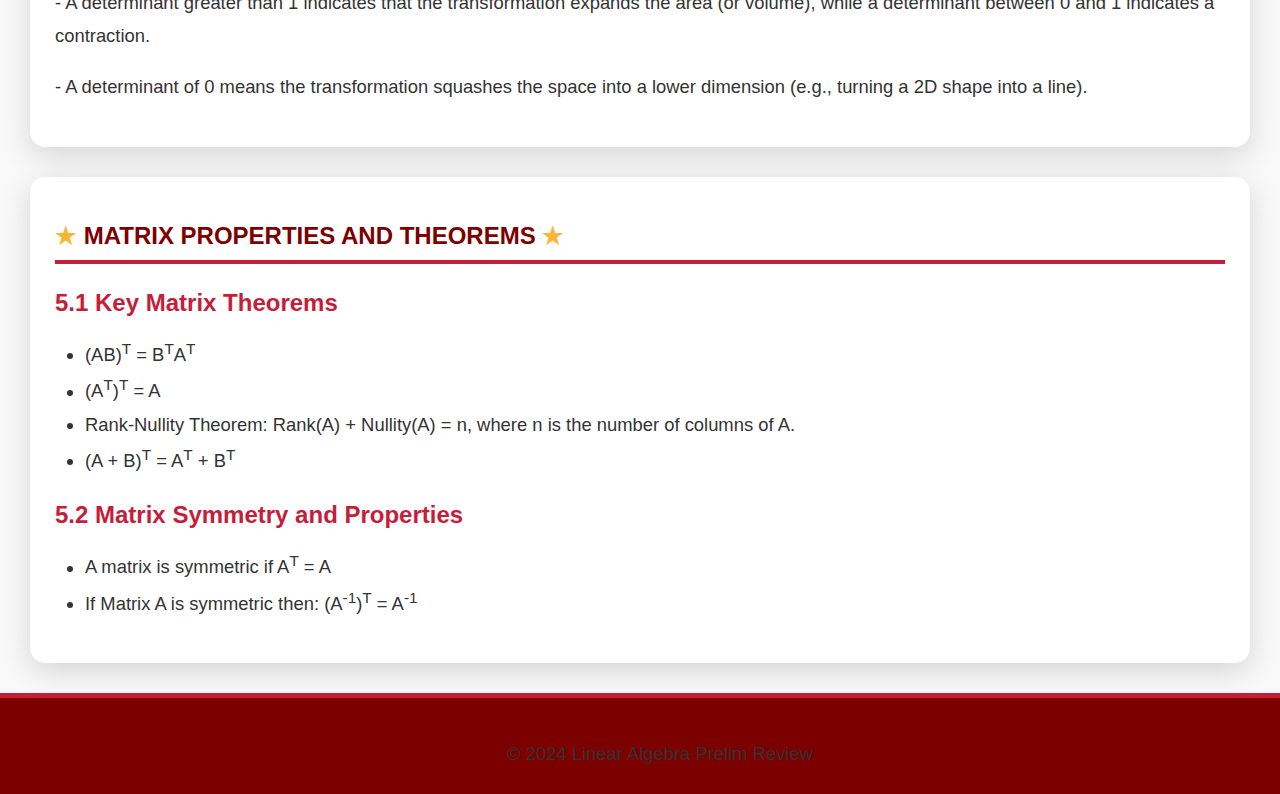
==== commit c4643e7c: "eddys vewrsionn" ====
--- a/index.html
+++ b/index.html
@@ -11,7 +11,18 @@
     <header>
         <h1>Linear Algebra Cheat (Web)Sheet</h1>
         <h3 style="color: white"> by Arjun Maitra </h3>
-        <nav>
+
+       <!-- Main Navigation (Links to other pages) -->
+        <nav class="main-nav">
+            <ul>
+                <li><a href="index.html">Core Concepts Overview</a></li>
+                <li><a href="eddysversion.html">Eddy's Version</a></li>
+                <li><a href="practiceproblems.html">Practice Problems</a></li>
+            </ul>
+        </nav>
+
+        <!-- Sub-Navigation (Links to sections within the current page) -->
+        <nav class="sub-nav">
             <ul>
                 <li><a href="#systems">Systems of Equations</a></li>
                 <li><a href="#matrix-operations">Matrix Operations</a></li>
@@ -21,6 +32,7 @@
                 <li><a href="#matrix-properties">Matrix Properties and Theorems</a></li>
             </ul>
         </nav>
+
     </header>
 
     <!-- Systems of Linear Equations Section -->
--- a/styles.css
+++ b/styles.css
@@ -25,27 +25,64 @@
 }
 
 /* Navigation Menu */
-nav ul {
+/* Main Navigation Styling */
+.main-nav {
+    background-color: #b31b1b; /* Cornell Red */
+    padding: 10px;
+    text-align: center;
+}
+
+.main-nav ul {
     list-style-type: none;
+    margin: 0;
     padding: 0;
 }
 
-nav ul li {
+.main-nav ul li {
     display: inline;
     margin: 0 20px;
 }
 
-nav ul li a {
-    color: #ffffff;
+.main-nav ul li a {
+    color: white;
     text-decoration: none;
     font-weight: bold;
     font-size: 1.2em;
-    transition: color 0.3s ease;
 }
 
-nav ul li a:hover {
-    color: #f7b733;
+.main-nav ul li a:hover {
+    text-decoration: underline;
 }
+
+/* Sub-Navigation Styling */
+.sub-nav {
+    background-color: #f2f2f2; /* Light background for distinction */
+    padding: 8px;
+    text-align: center;
+    border-top: 2px solid #b31b1b; /* Red border for consistency */
+}
+
+.sub-nav ul {
+    list-style-type: none;
+    margin: 0;
+    padding: 0;
+}
+
+.sub-nav ul li {
+    display: inline;
+    margin: 0 15px;
+}
+
+.sub-nav ul li a {
+    color: #b31b1b; /* Cornell Red */
+    text-decoration: none;
+    font-size: 1.1em;
+}
+
+.sub-nav ul li a:hover {
+    text-decoration: underline;
+}
+
 
 /* Section Styling */
 section {
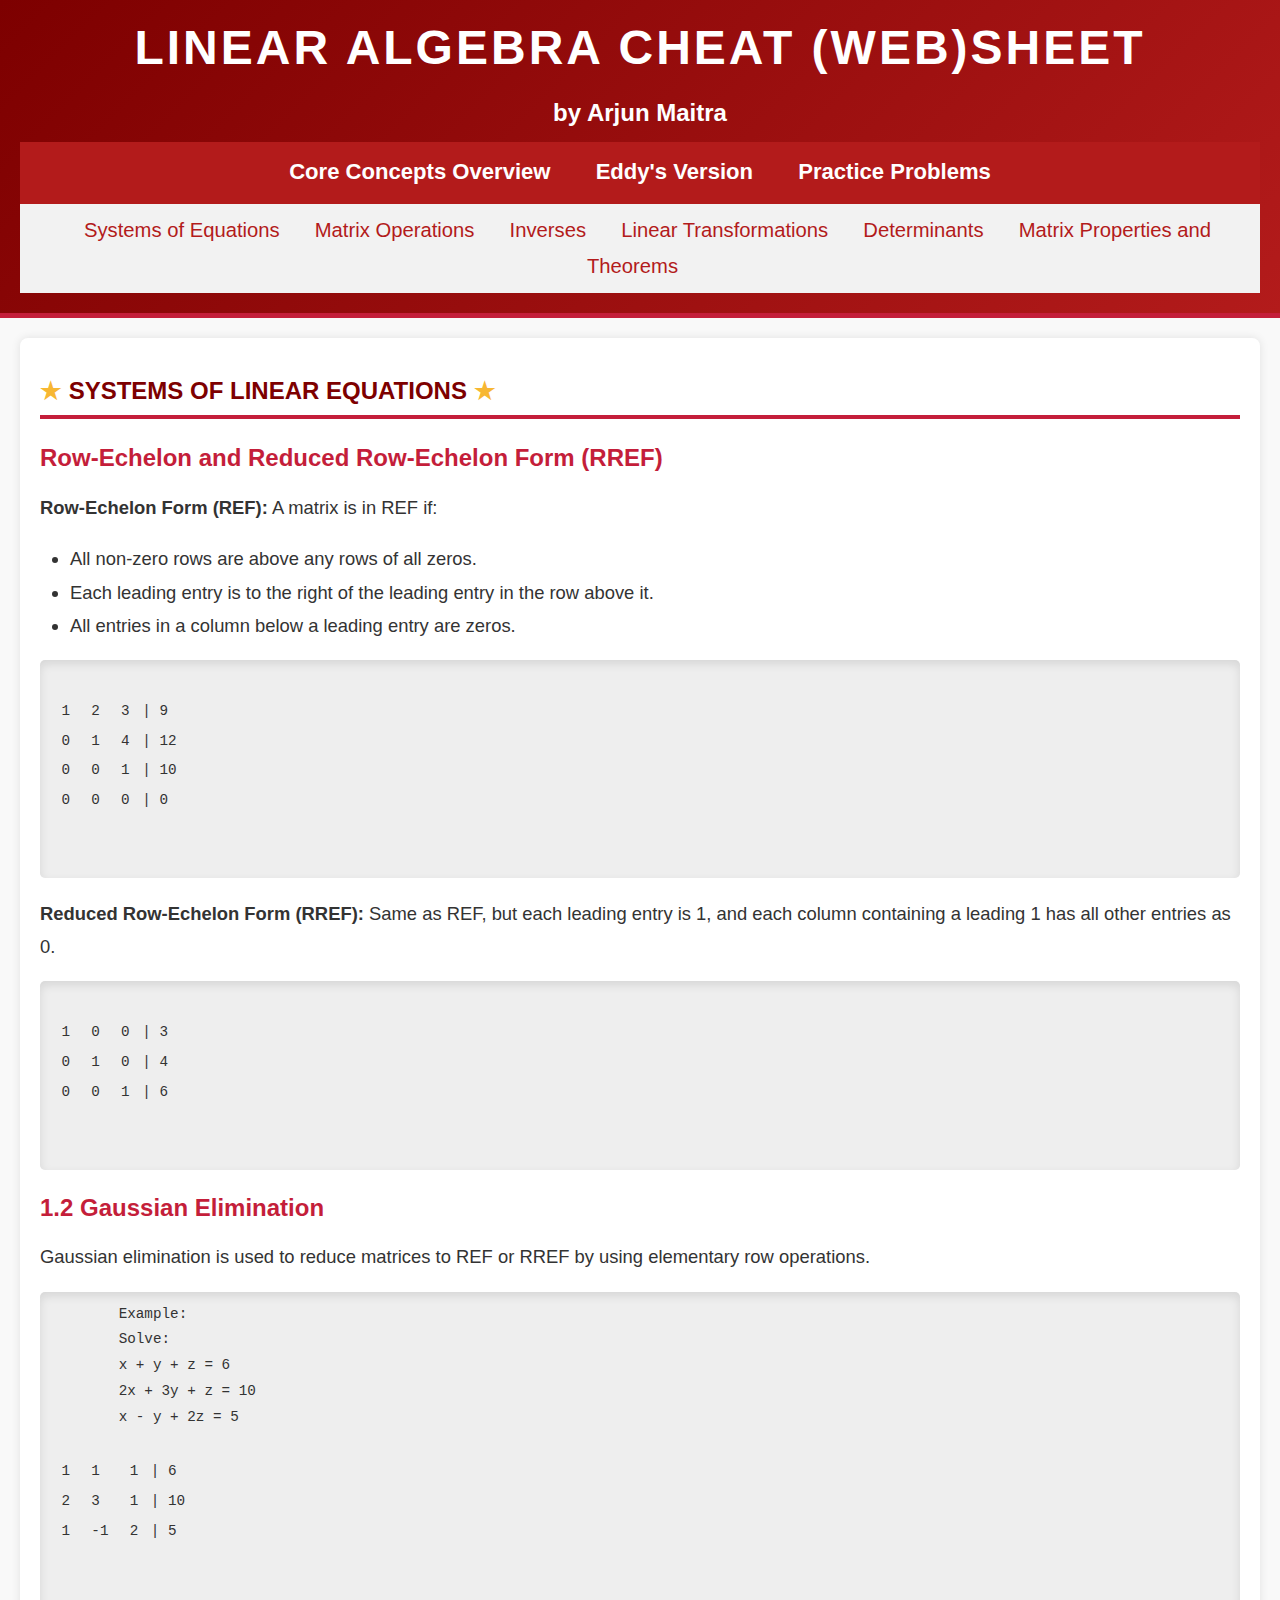
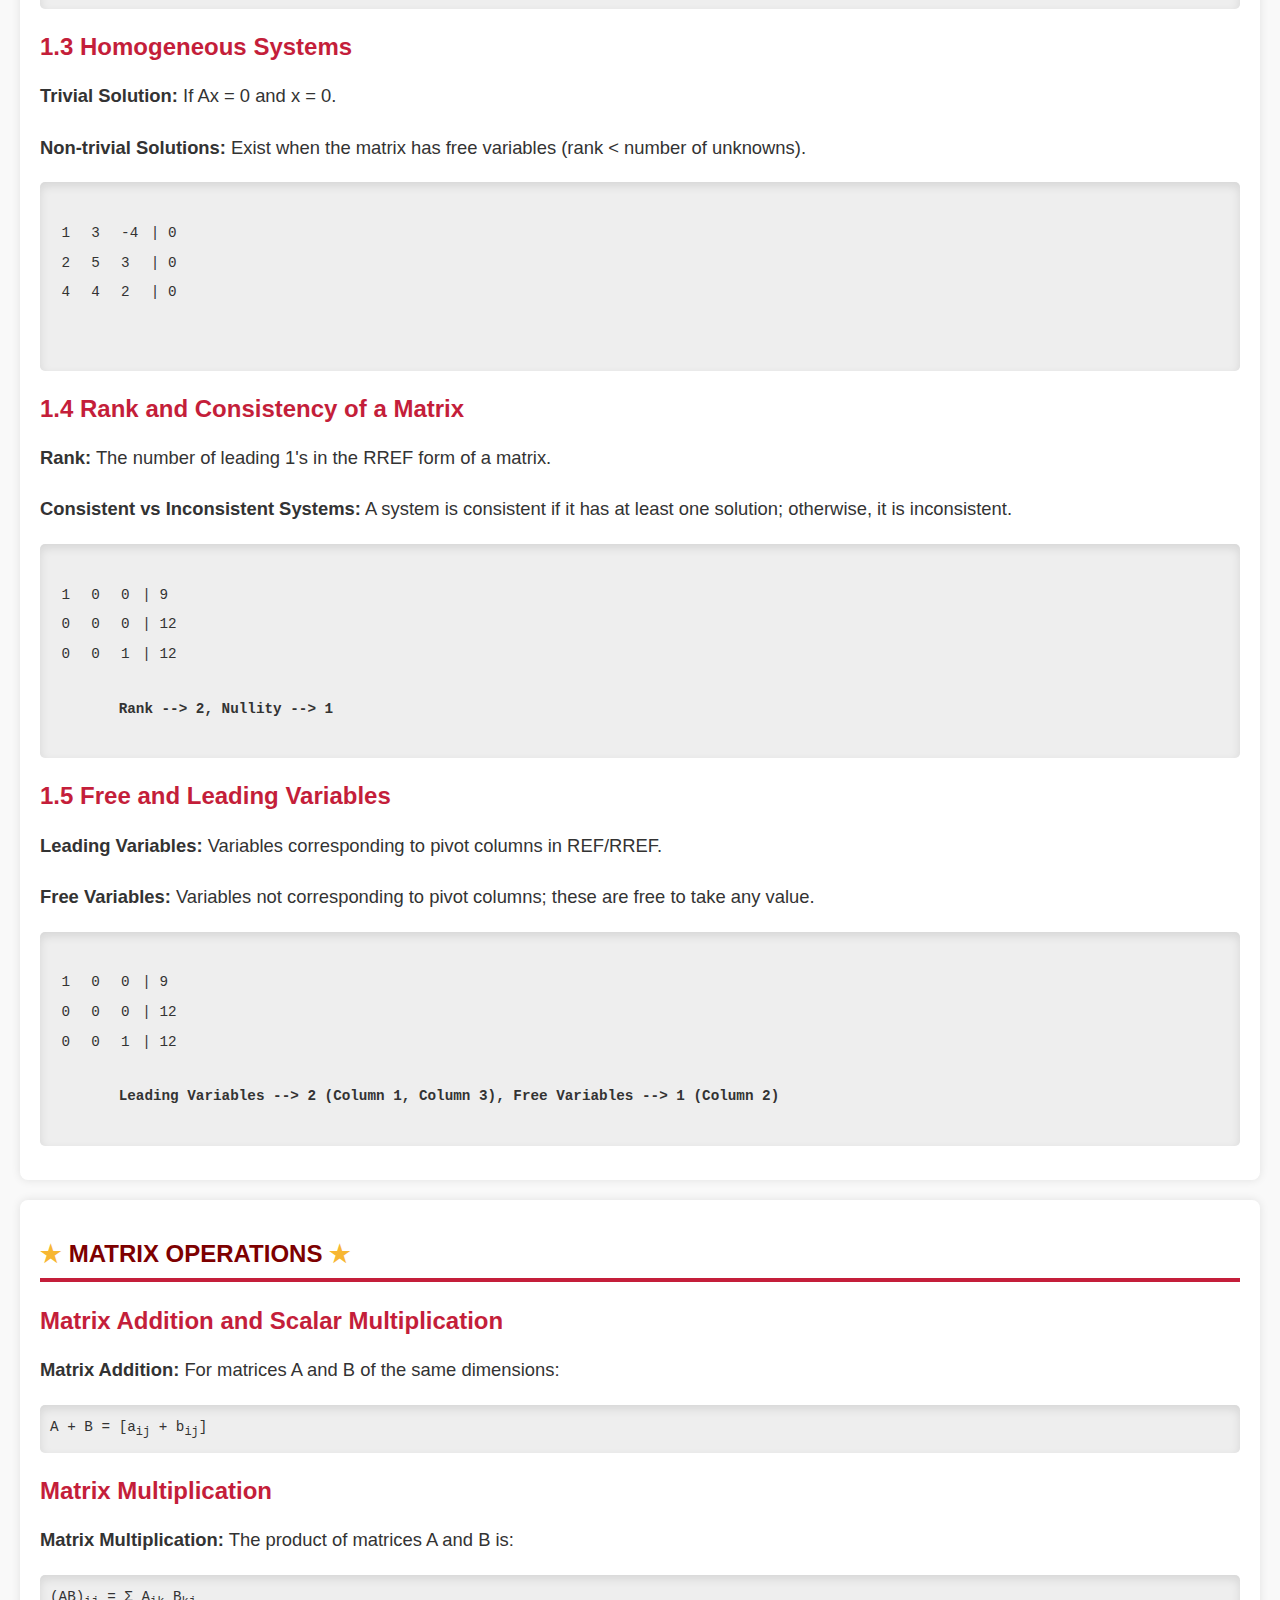
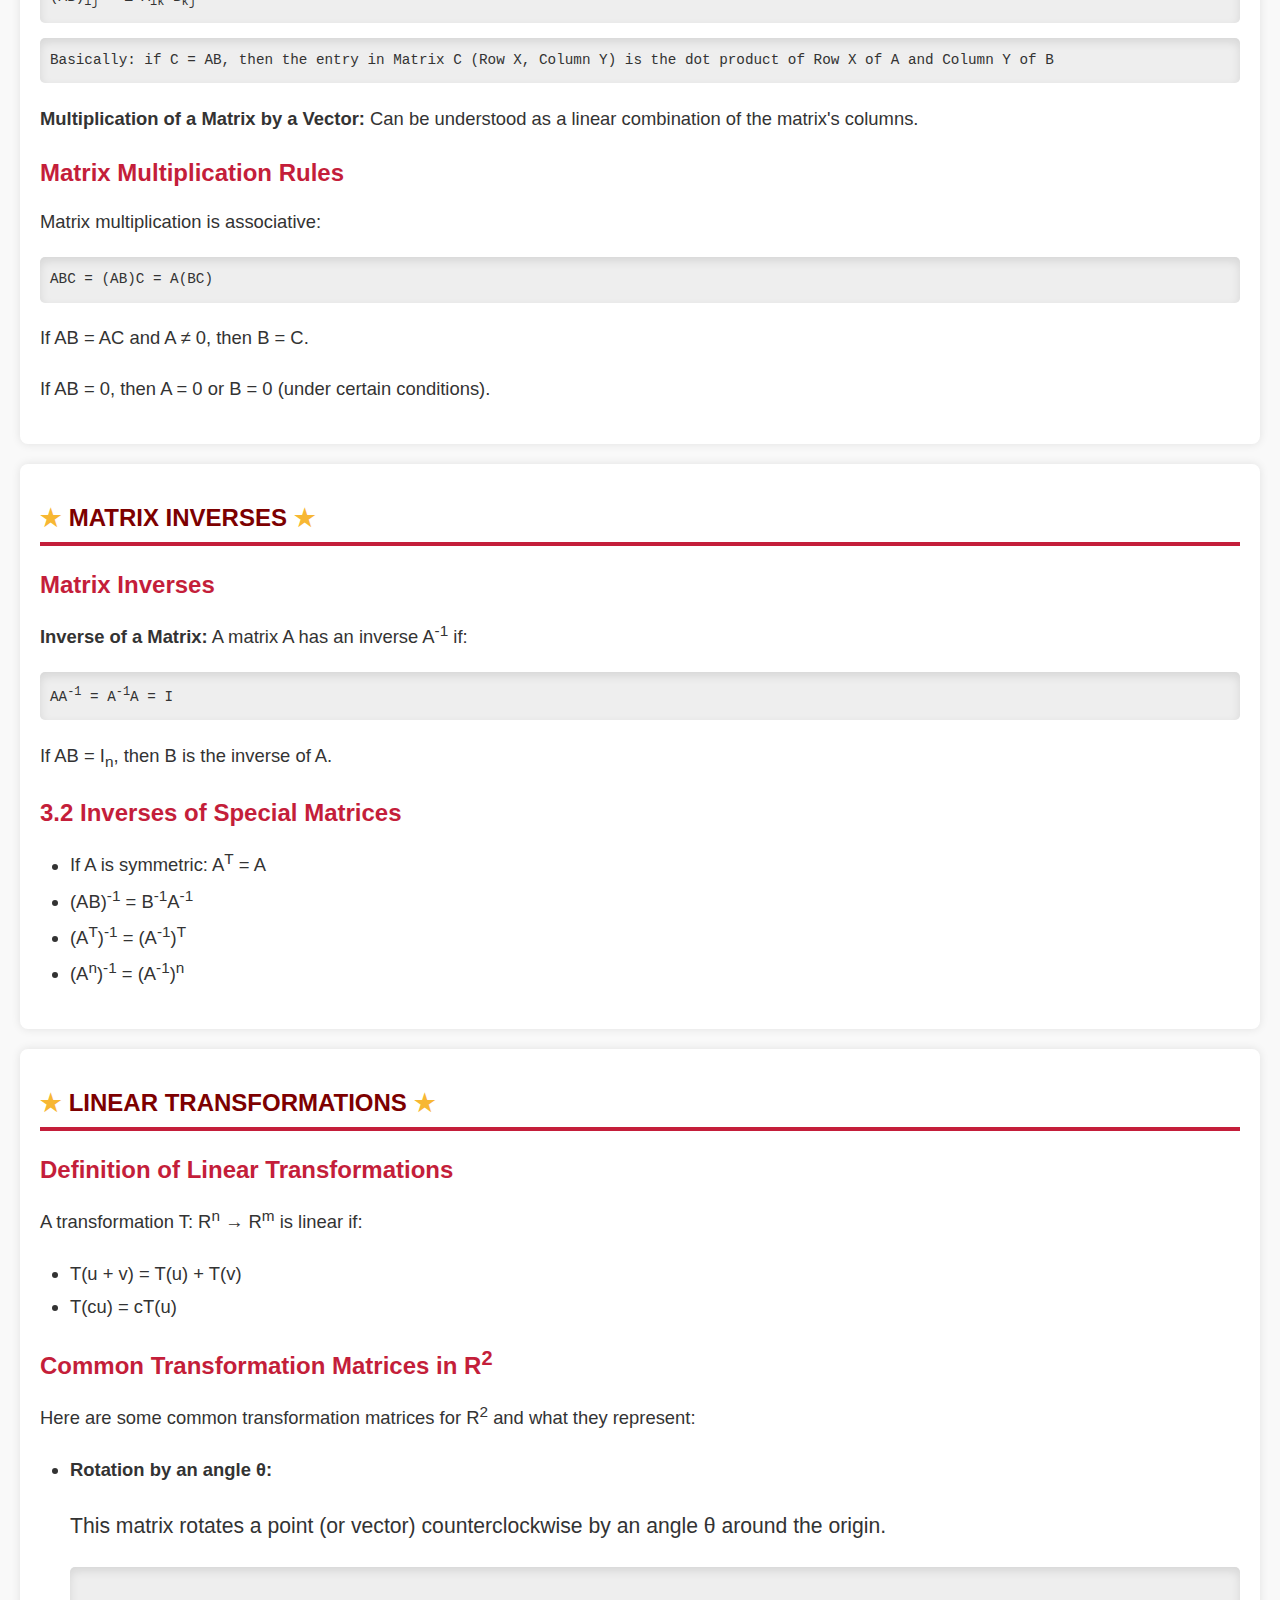
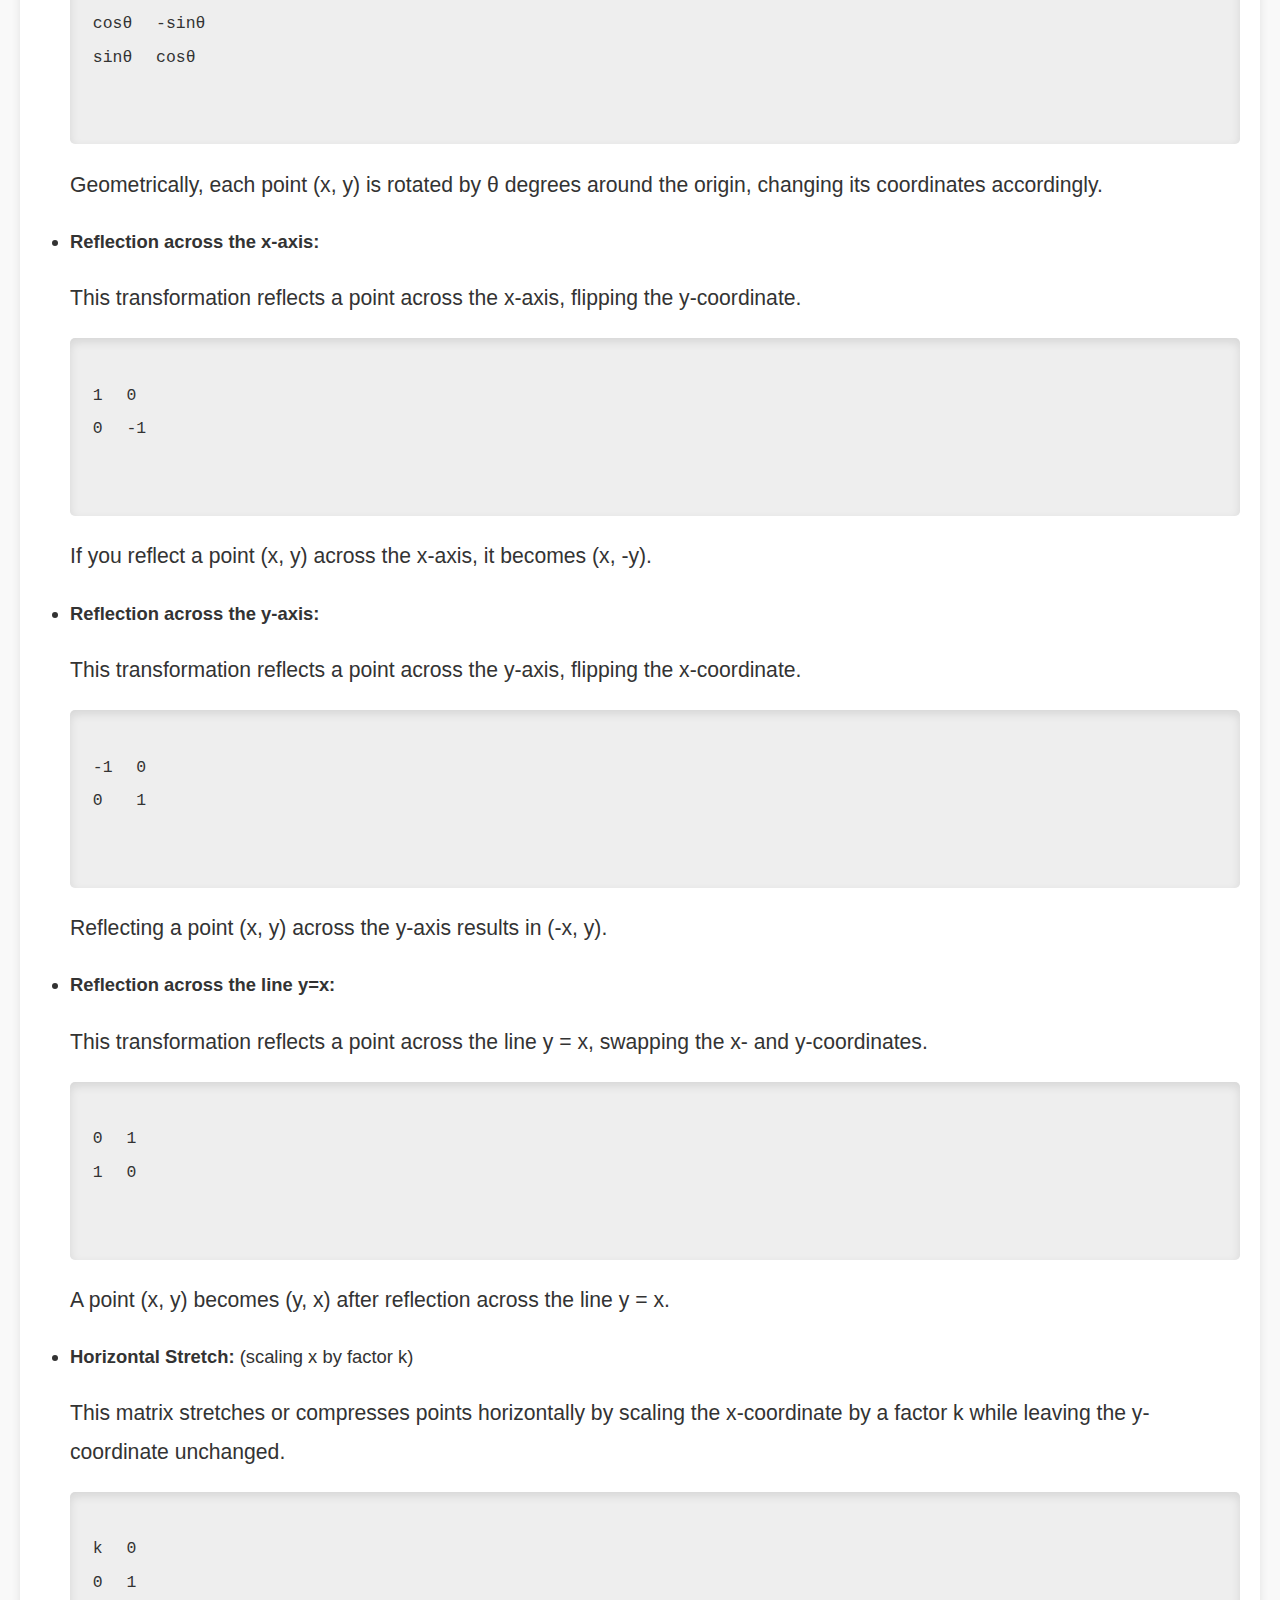
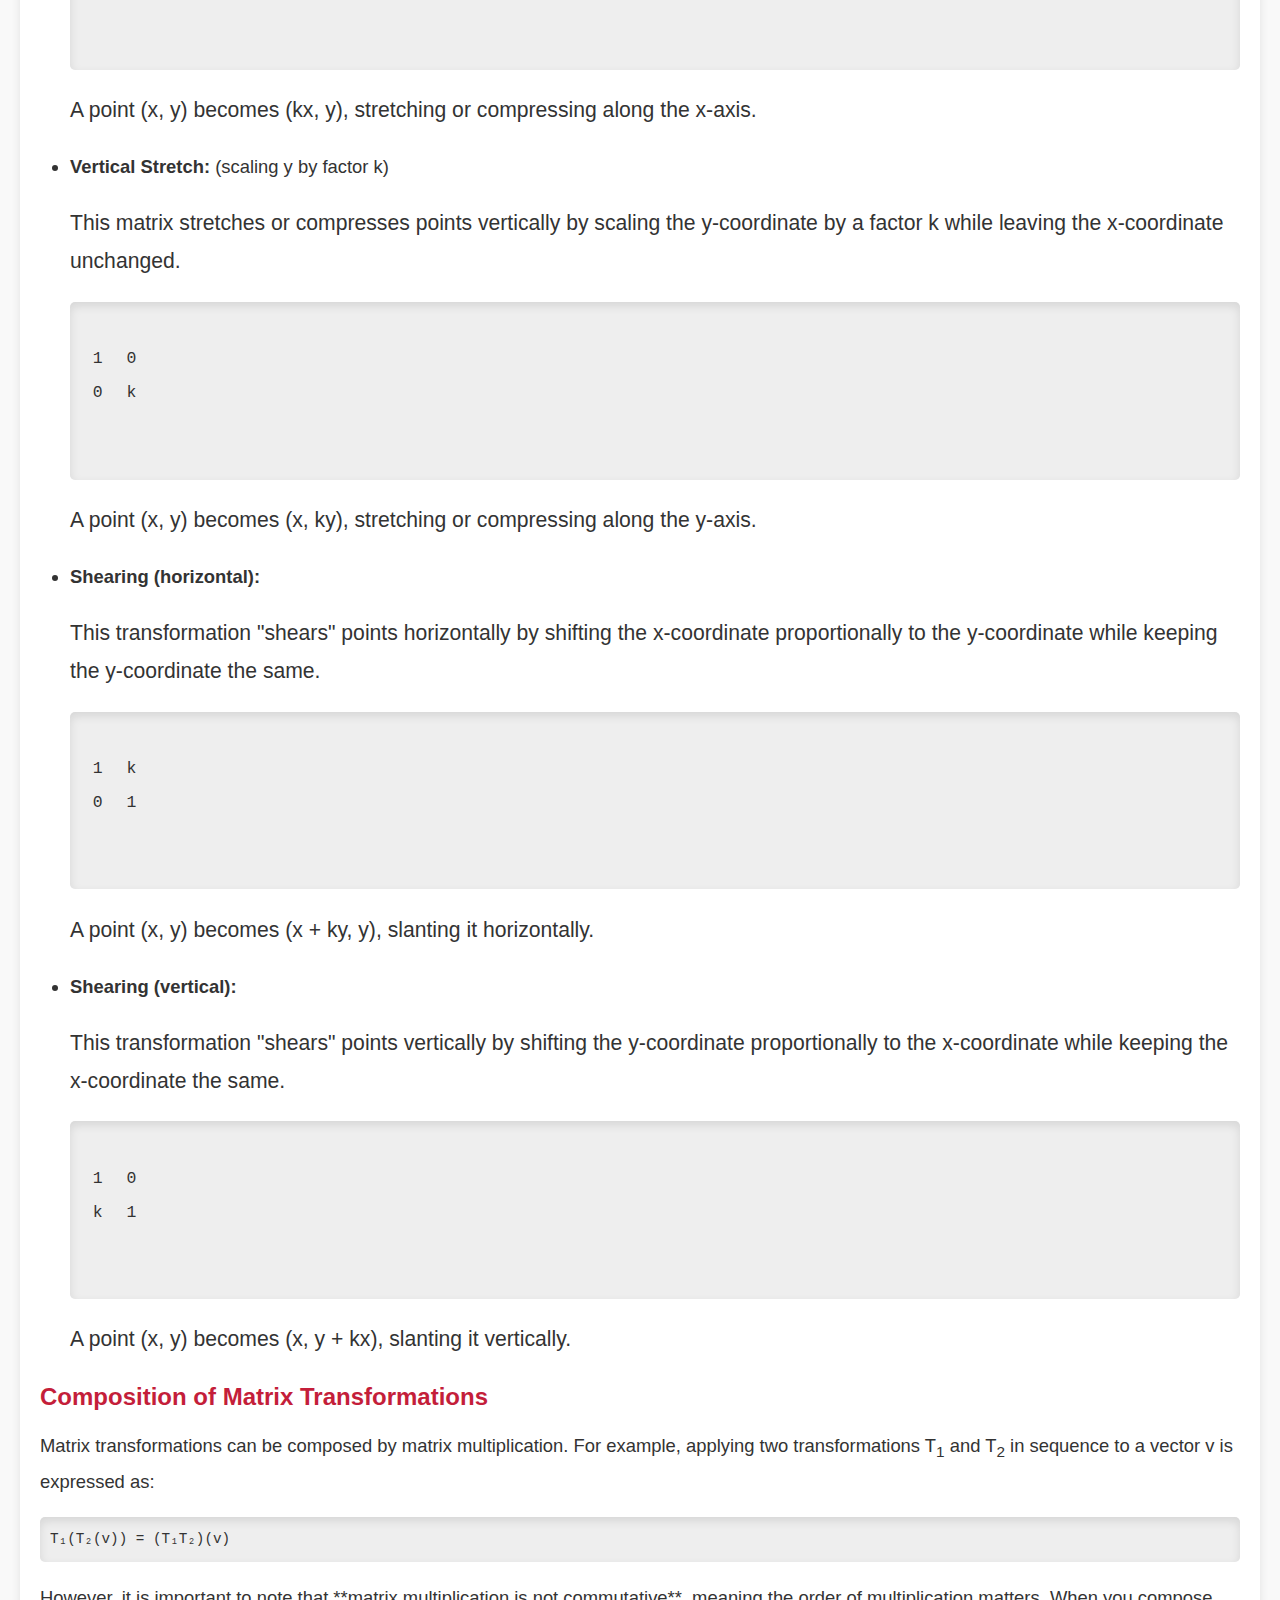
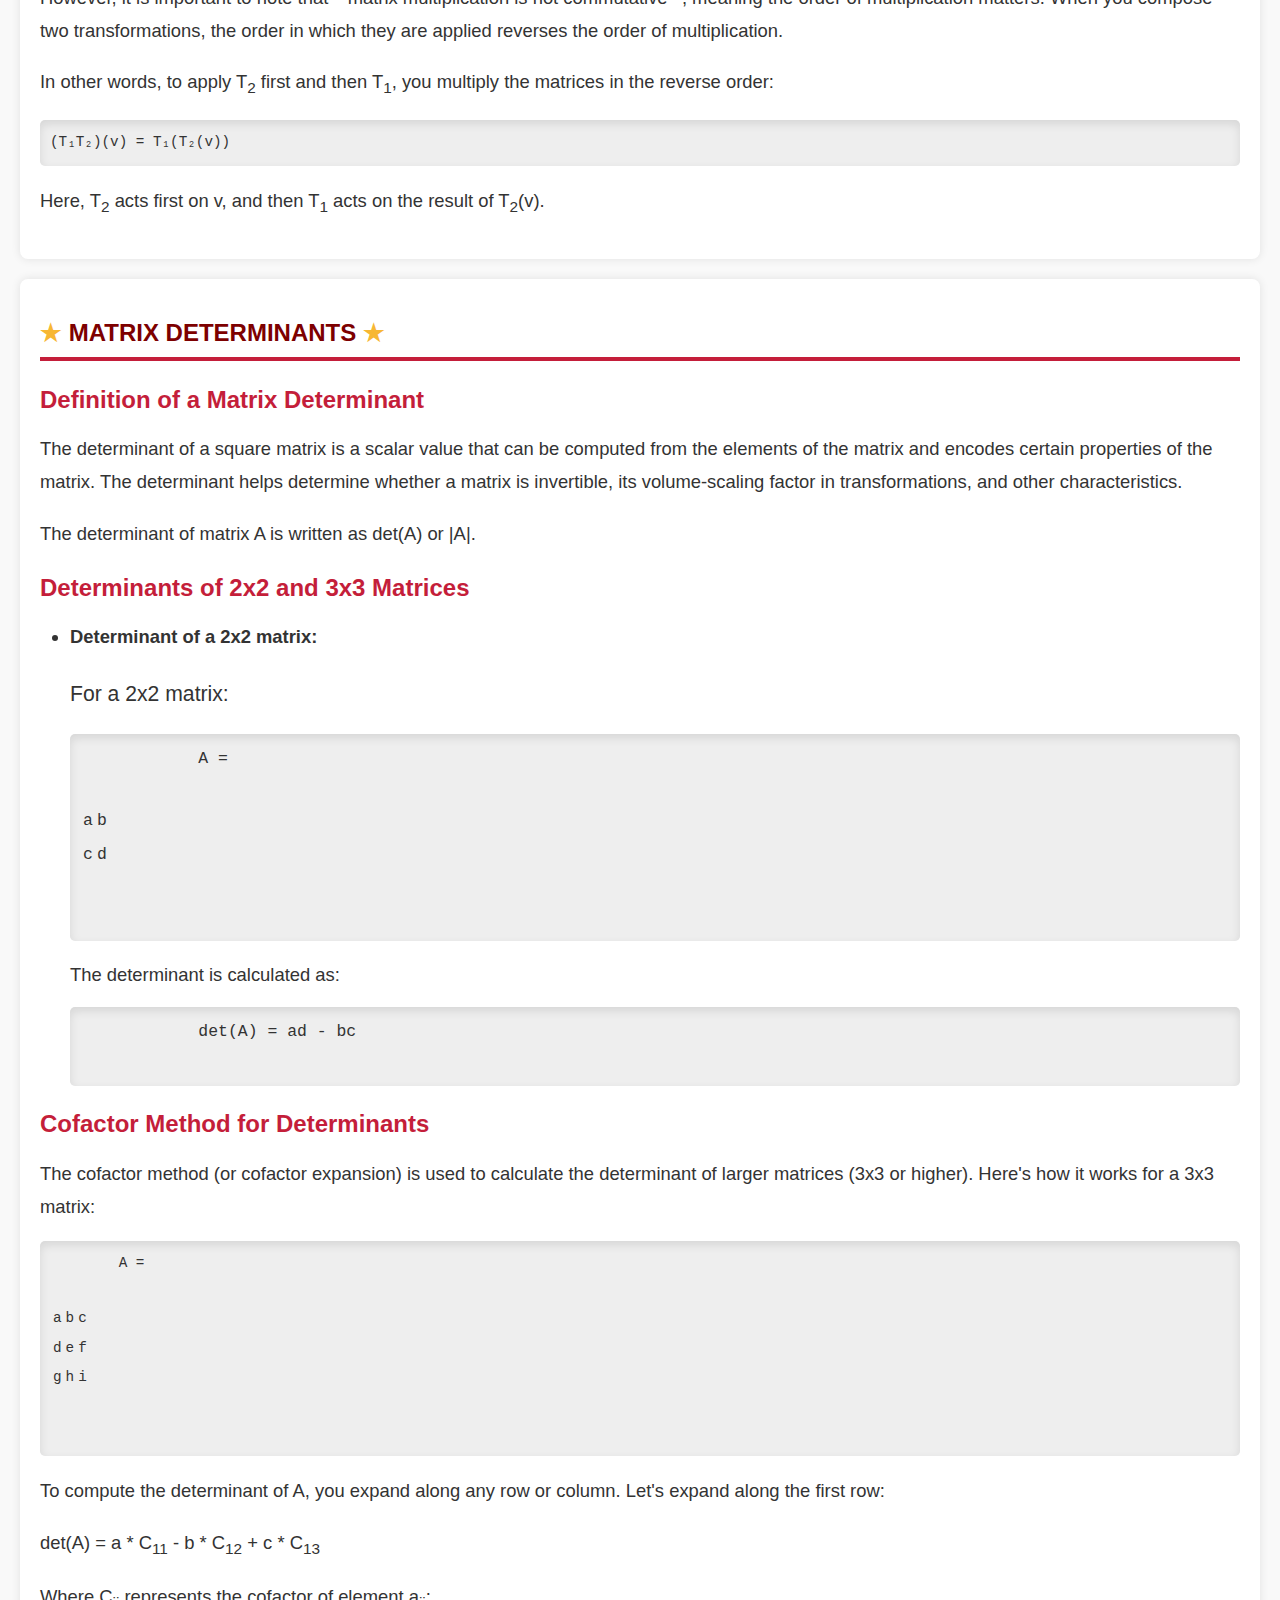
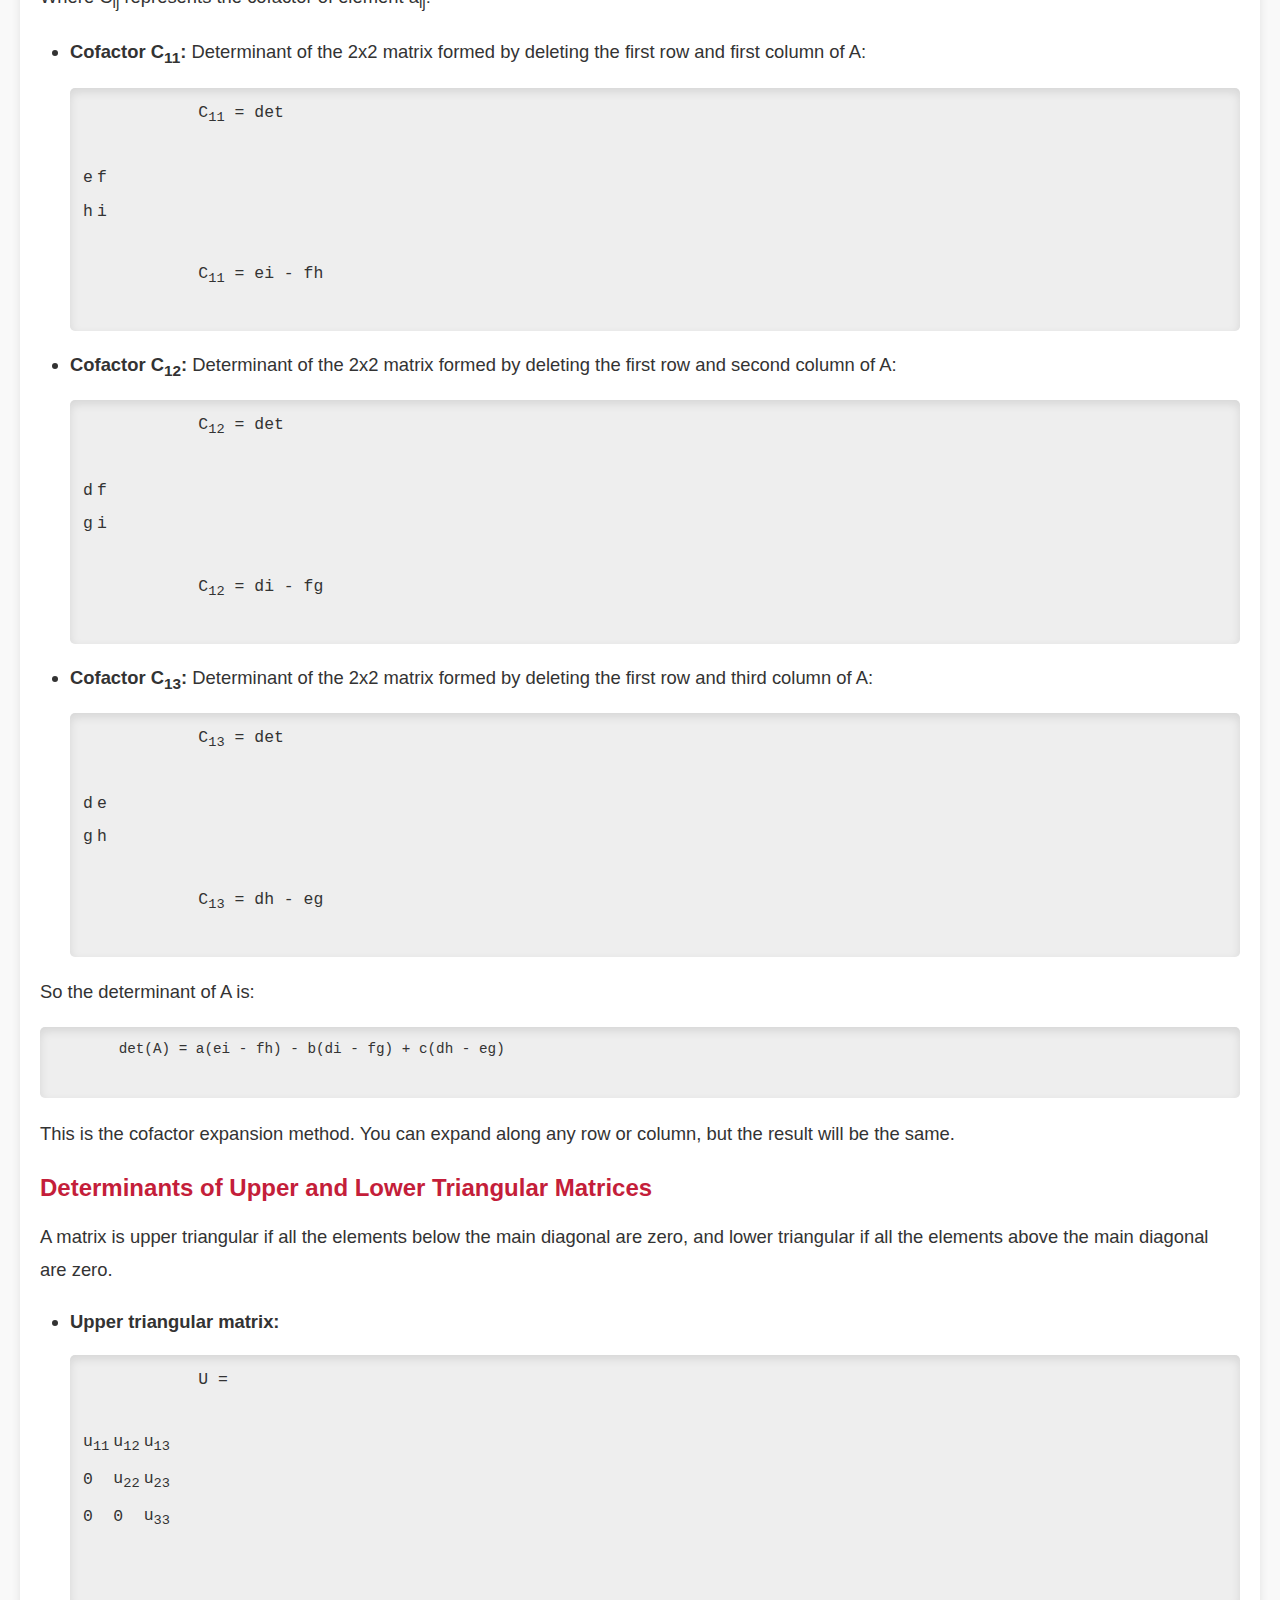
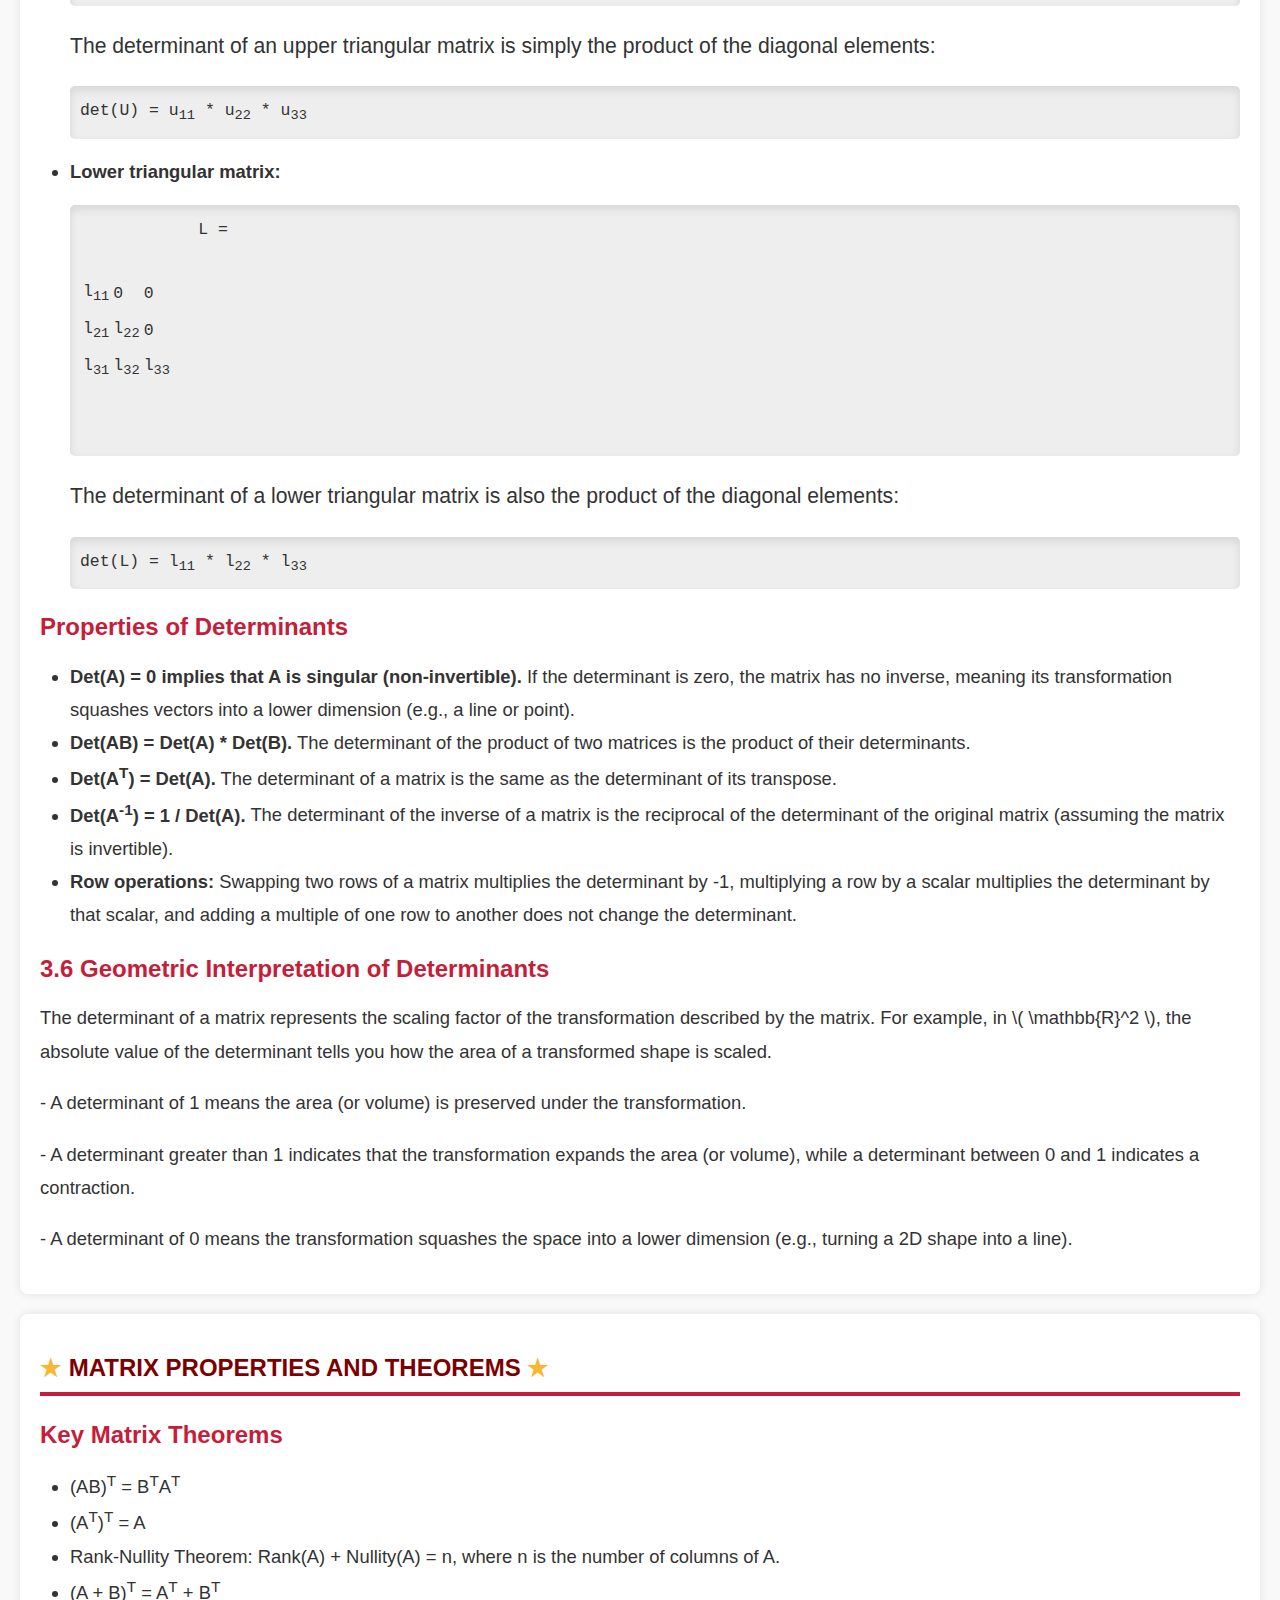
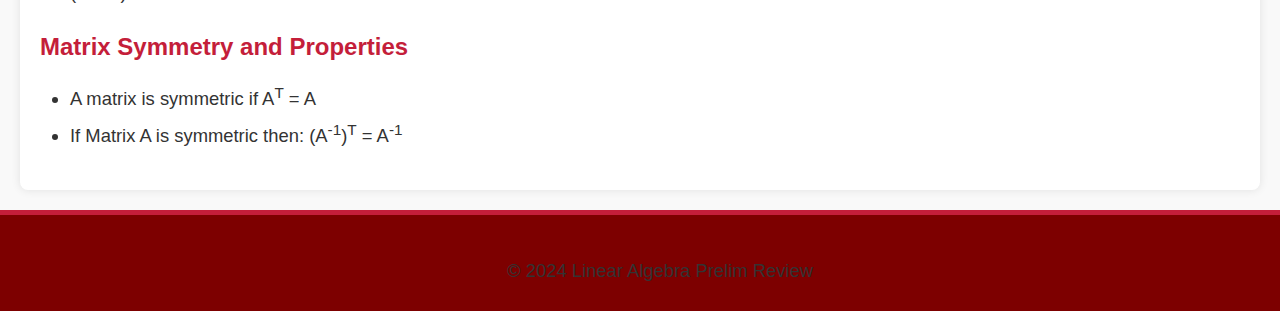
==== commit 5da2b7f3: "new navbar + practicep roblems" ====
--- a/index.html
+++ b/index.html
@@ -32,14 +32,13 @@
                 <li><a href="#matrix-properties">Matrix Properties and Theorems</a></li>
             </ul>
         </nav>
-
     </header>
 
     <!-- Systems of Linear Equations Section -->
     <section id="systems">
         <h2>Systems of Linear Equations</h2>
 
-        <h3>1.1 Row-Echelon and Reduced Row-Echelon Form (RREF)</h3>
+        <h3>Row-Echelon and Reduced Row-Echelon Form (RREF)</h3>
         <p><strong>Row-Echelon Form (REF):</strong> A matrix is in REF if:</p>
         <ul>
             <li>All non-zero rows are above any rows of all zeros.</li>
@@ -116,18 +115,18 @@
     <section id="matrix-operations">
         <h2>Matrix Operations</h2>
 
-        <h3>2.1 Matrix Addition and Scalar Multiplication</h3>
+        <h3>Matrix Addition and Scalar Multiplication</h3>
         <p><strong>Matrix Addition:</strong> For matrices A and B of the same dimensions:</p>
         <pre>A + B = [a<sub>ij</sub> + b<sub>ij</sub>]</pre>
 
-        <h3>2.2 Matrix Multiplication</h3>
+        <h3>Matrix Multiplication</h3>
         <p><strong>Matrix Multiplication:</strong> The product of matrices A and B is:</p>
         <pre>(AB)<sub>ij</sub> = Σ A<sub>ik</sub> B<sub>kj</sub></pre>
-        <pre>Basically: if C = AB, then Row X, Column Y of C is the dot product of Row X of A and Column Y of B</pre>
+        <pre>Basically: if C = AB, then the entry in Matrix C (Row X, Column Y) is the dot product of Row X of A and Column Y of B</pre>
 
         <p><strong>Multiplication of a Matrix by a Vector:</strong> Can be understood as a linear combination of the matrix's columns.</p>
 
-        <h3>2.3 Matrix Multiplication Rules</h3>
+        <h3>Matrix Multiplication Rules</h3>
         <p>Matrix multiplication is associative:</p>
         <pre>ABC = (AB)C = A(BC)</pre>
 
@@ -140,7 +139,7 @@
     <section id="matrix-inverses">
         <h2>Matrix Inverses</h2>
 
-        <h3>3.1 Matrix Inverses</h3>
+        <h3>Matrix Inverses</h3>
         <p><strong>Inverse of a Matrix:</strong> A matrix A has an inverse A<sup>-1</sup> if:</p>
         <pre>AA<sup>-1</sup> = A<sup>-1</sup>A = I</pre>
 
@@ -159,14 +158,14 @@
     <section id="linear-transformations">
         <h2>Linear Transformations</h2>
     
-        <h3>4.1 Definition of Linear Transformations</h3>
+        <h3>Definition of Linear Transformations</h3>
         <p>A transformation T: R<sup>n</sup> → R<sup>m</sup> is linear if:</p>
         <ul>
             <li>T(u + v) = T(u) + T(v)</li>
             <li>T(cu) = cT(u)</li>
         </ul>
     
-        <h3>4.2 Common Transformation Matrices in R<sup>2</sup></h3>
+        <h3>Common Transformation Matrices in R<sup>2</sup></h3>
         <p>Here are some common transformation matrices for R<sup>2</sup> and what they represent:</p>
     
         <ul>
@@ -259,7 +258,7 @@
             </li>
         </ul>
     
-        <h3>4.3 Composition of Matrix Transformations</h3>
+        <h3>Composition of Matrix Transformations</h3>
         <p>Matrix transformations can be composed by matrix multiplication. For example, applying two transformations T<sub>1</sub> and T<sub>2</sub> in sequence to a vector v is expressed as:</p>
         <pre>T₁(T₂(v)) = (T₁T₂)(v)</pre>
         <p>However, it is important to note that **matrix multiplication is not commutative**, meaning the order of multiplication matters. When you compose two transformations, the order in which they are applied reverses the order of multiplication.</p>
@@ -273,11 +272,11 @@
     <section id="matrix-determinants">
         <h2>Matrix Determinants</h2>
 
-        <h3>3.1 Definition of a Matrix Determinant</h3>
+        <h3>Definition of a Matrix Determinant</h3>
         <p>The determinant of a square matrix is a scalar value that can be computed from the elements of the matrix and encodes certain properties of the matrix. The determinant helps determine whether a matrix is invertible, its volume-scaling factor in transformations, and other characteristics.</p>
         <p>The determinant of matrix A is written as det(A) or |A|.</p>
 
-        <h3>3.2 Determinants of 2x2 and 3x3 Matrices</h3>
+        <h3>Determinants of 2x2 and 3x3 Matrices</h3>
         
         <ul>
             <li><strong>Determinant of a 2x2 matrix:</strong></li>
@@ -296,7 +295,7 @@
             </p>
         </ul>
 
-        <h3>3.3 Cofactor Method for Determinants</h3>
+        <h3>Cofactor Method for Determinants</h3>
         <p>The cofactor method (or cofactor expansion) is used to calculate the determinant of larger matrices (3x3 or higher). Here's how it works for a 3x3 matrix:</p>
         <pre>
         A = 
@@ -350,7 +349,7 @@
         </pre>
         <p>This is the cofactor expansion method. You can expand along any row or column, but the result will be the same.</p>
 
-        <h3>3.4 Determinants of Upper and Lower Triangular Matrices</h3>
+        <h3>Determinants of Upper and Lower Triangular Matrices</h3>
         <p>A matrix is upper triangular if all the elements below the main diagonal are zero, and lower triangular if all the elements above the main diagonal are zero.</p>
 
         <ul>
@@ -383,7 +382,7 @@
             </li>
         </ul>
 
-        <h3>3.5 Properties of Determinants</h3>
+        <h3>Properties of Determinants</h3>
         <ul>
             <li><strong>Det(A) = 0 implies that A is singular (non-invertible).</strong> If the determinant is zero, the matrix has no inverse, meaning its transformation squashes vectors into a lower dimension (e.g., a line or point).</li>
             
@@ -409,7 +408,7 @@
     <section id="matrix-properties">
         <h2>Matrix Properties and Theorems</h2>
 
-        <h3>5.1 Key Matrix Theorems</h3>
+        <h3>Key Matrix Theorems</h3>
         <ul>
             <li>(AB)<sup>T</sup> = B<sup>T</sup>A<sup>T</sup></li>
             <li>(A<sup>T</sup>)<sup>T</sup> = A</li>
@@ -417,7 +416,7 @@
             <li>(A + B)<sup>T</sup> = A<sup>T</sup> + B<sup>T</sup></li>
         </ul>
 
-        <h3>5.2 Matrix Symmetry and Properties</h3>
+        <h3>Matrix Symmetry and Properties</h3>
         <ul>
             <li>A matrix is symmetric if A<sup>T</sup> = A</li>
             <li>If Matrix A is symmetric then: (A<sup>-1</sup>)<sup>T</sup> = A<sup>-1</sup></li>
--- a/styles.css
+++ b/styles.css
@@ -165,6 +165,44 @@
     box-shadow: 0px 12px 30px rgba(0, 0, 0, 0.2);
 }
 
+section {
+    margin: 20px;
+    padding: 20px;
+    background-color: #fff;
+    border-radius: 8px;
+    box-shadow: 0px 0px 10px rgba(0, 0, 0, 0.1);
+}
+.dropdown {
+    margin: 10px 0;
+}
+.dropdown-btn {
+    background-color: #b31b1b;
+    color: white;
+    padding: 10px;
+    font-size: 18px;
+    border: none;
+    width: 100%;
+    text-align: left;
+    cursor: pointer;
+    outline: none;
+}
+.dropdown-content {
+    display: none;
+    padding: 10px;
+    margin: 0;
+    background-color: #f5f5f5;
+    border-left: 3px solid #b31b1b;
+}
+.dropdown-btn:focus + .dropdown-content {
+    display: block;
+}
+pre {
+    background-color: #eeeeee;
+    padding: 10px;
+    border-radius: 5px;
+    overflow: auto;
+}
+
 /* Responsive Styling for Mobile */
 @media (max-width: 768px) {
     header h1 {
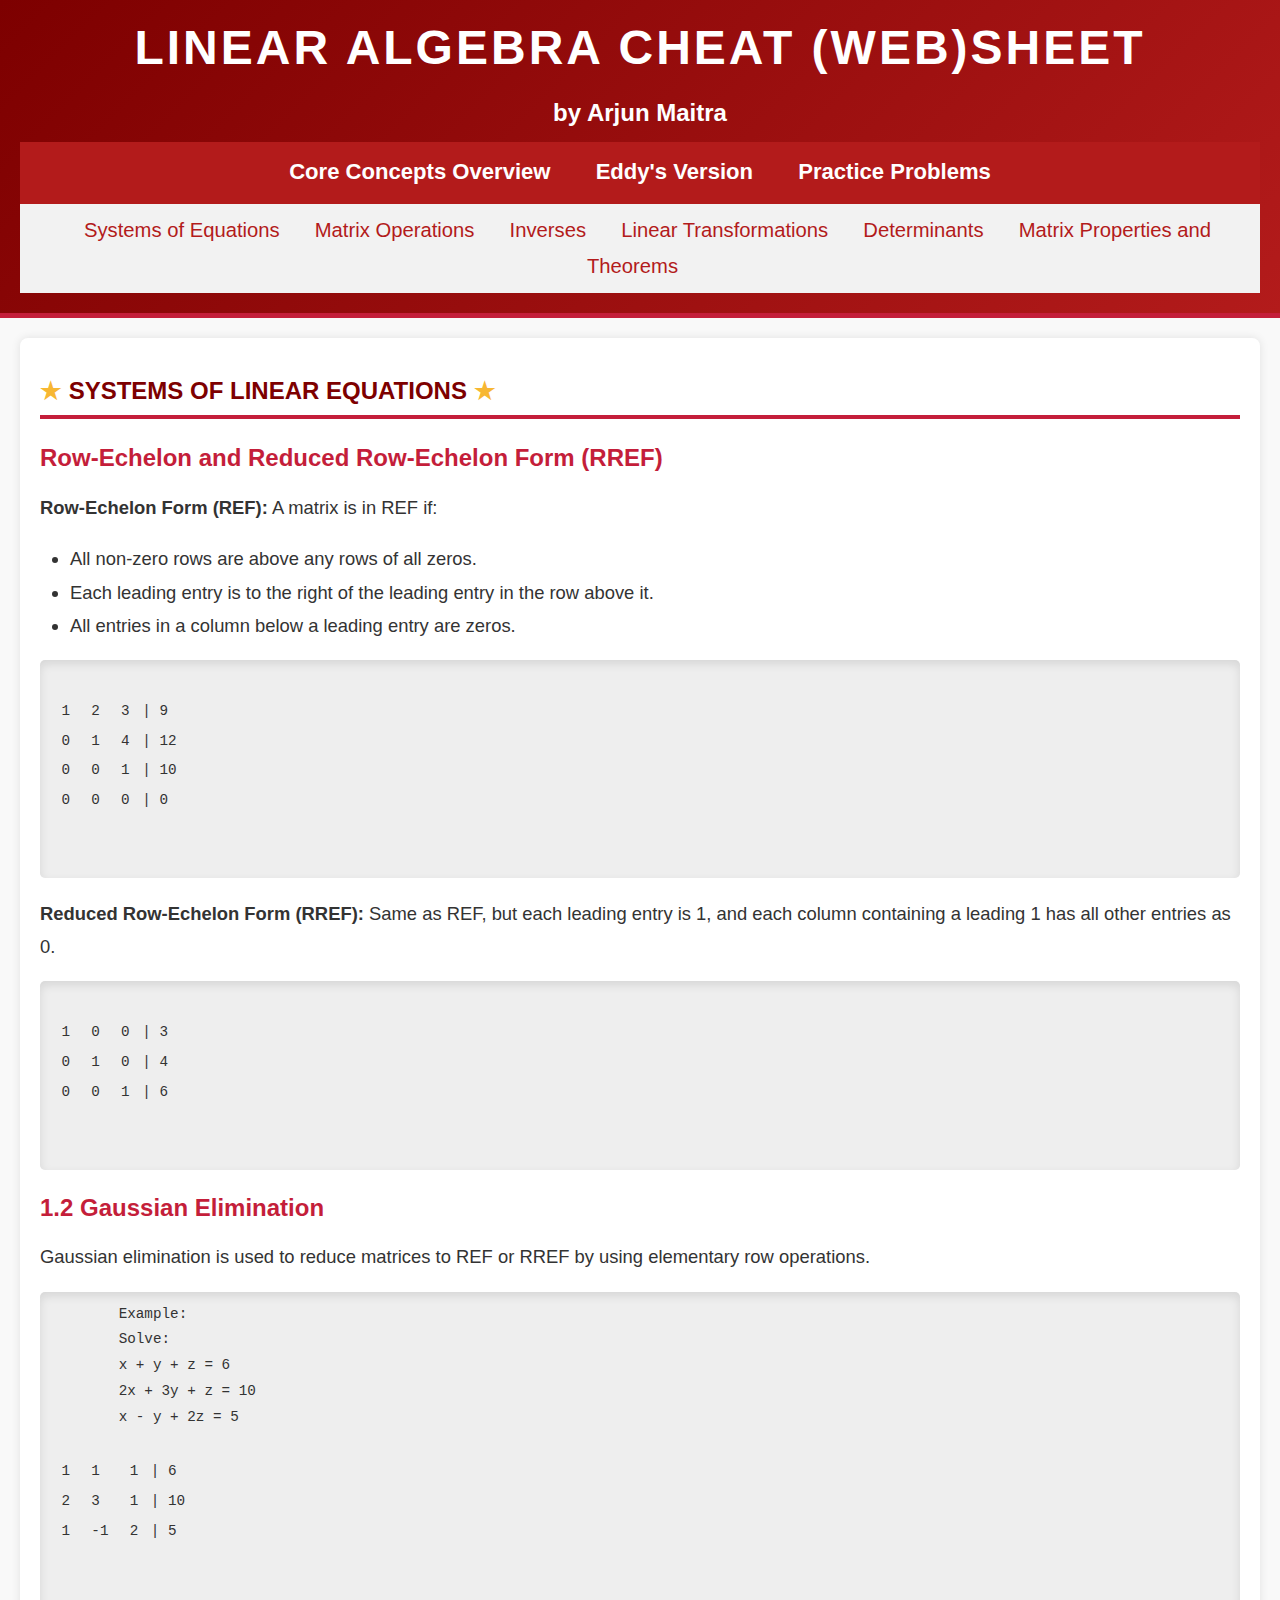
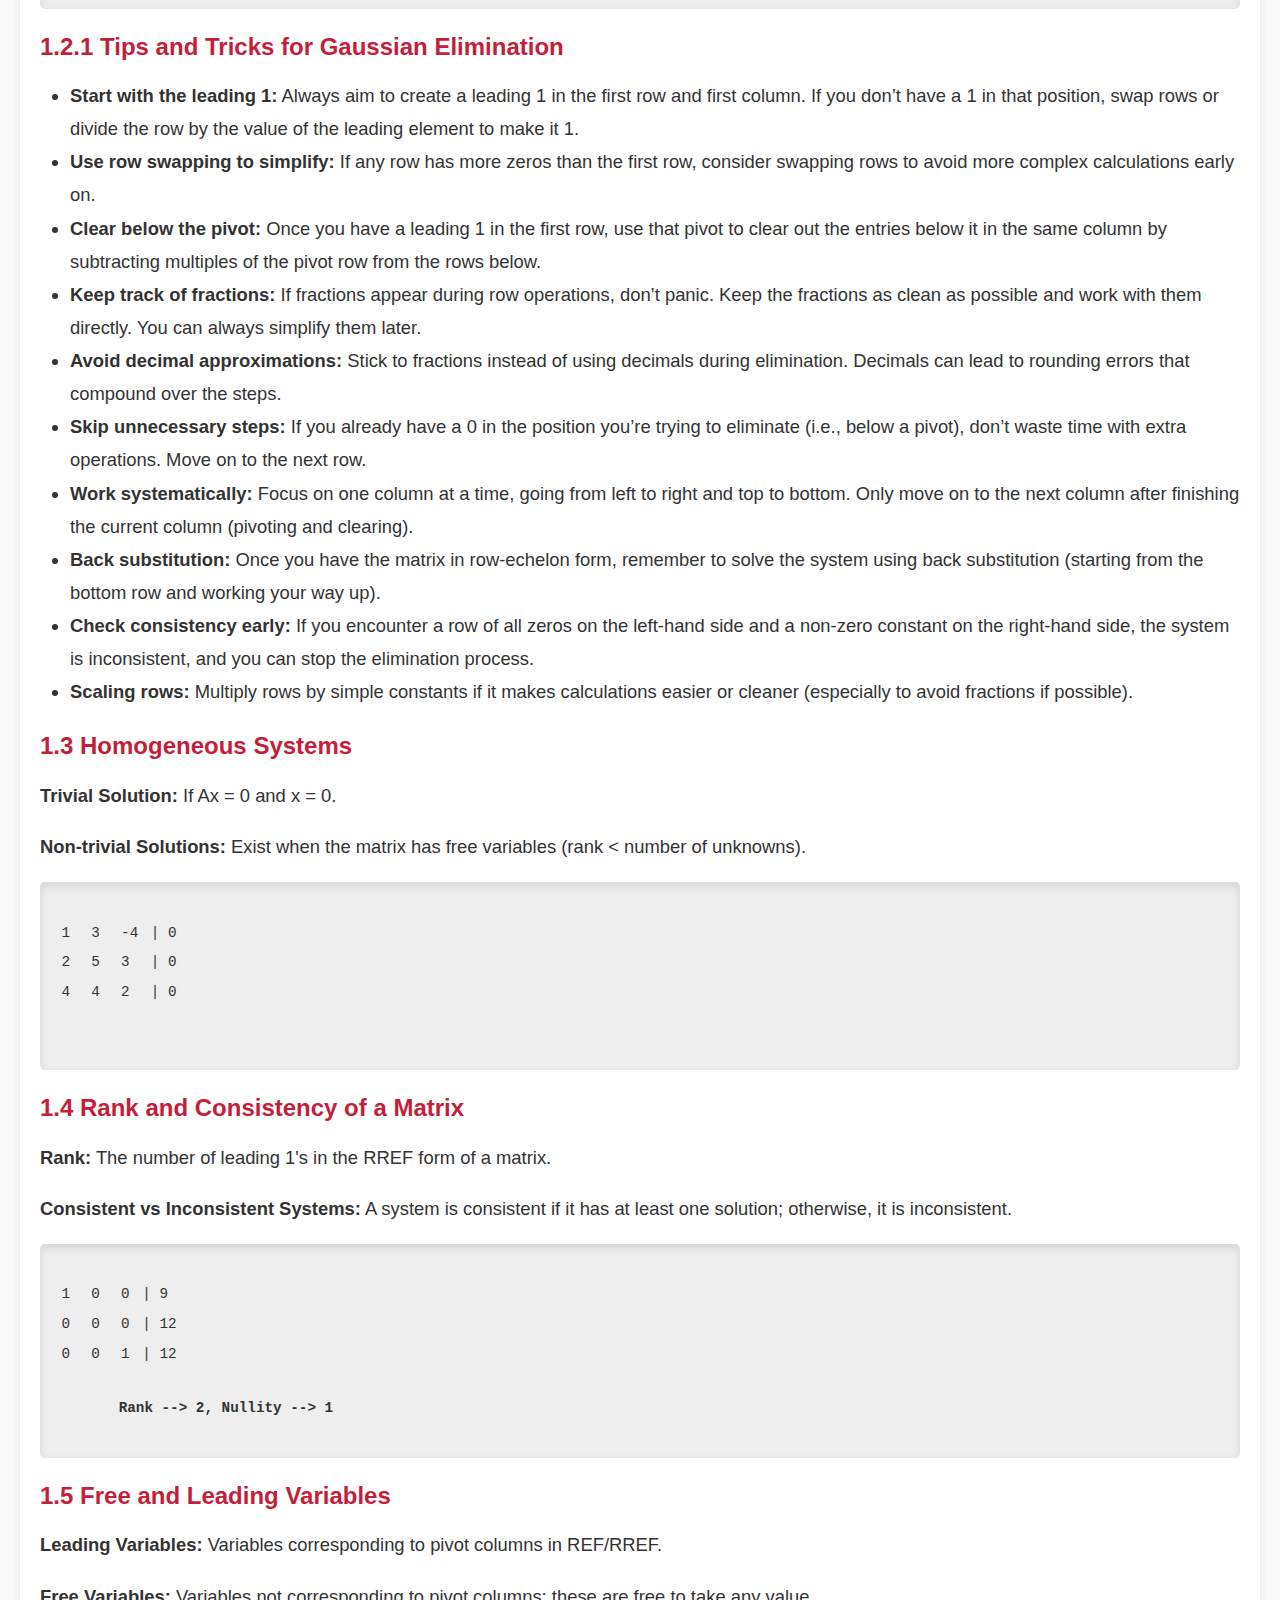
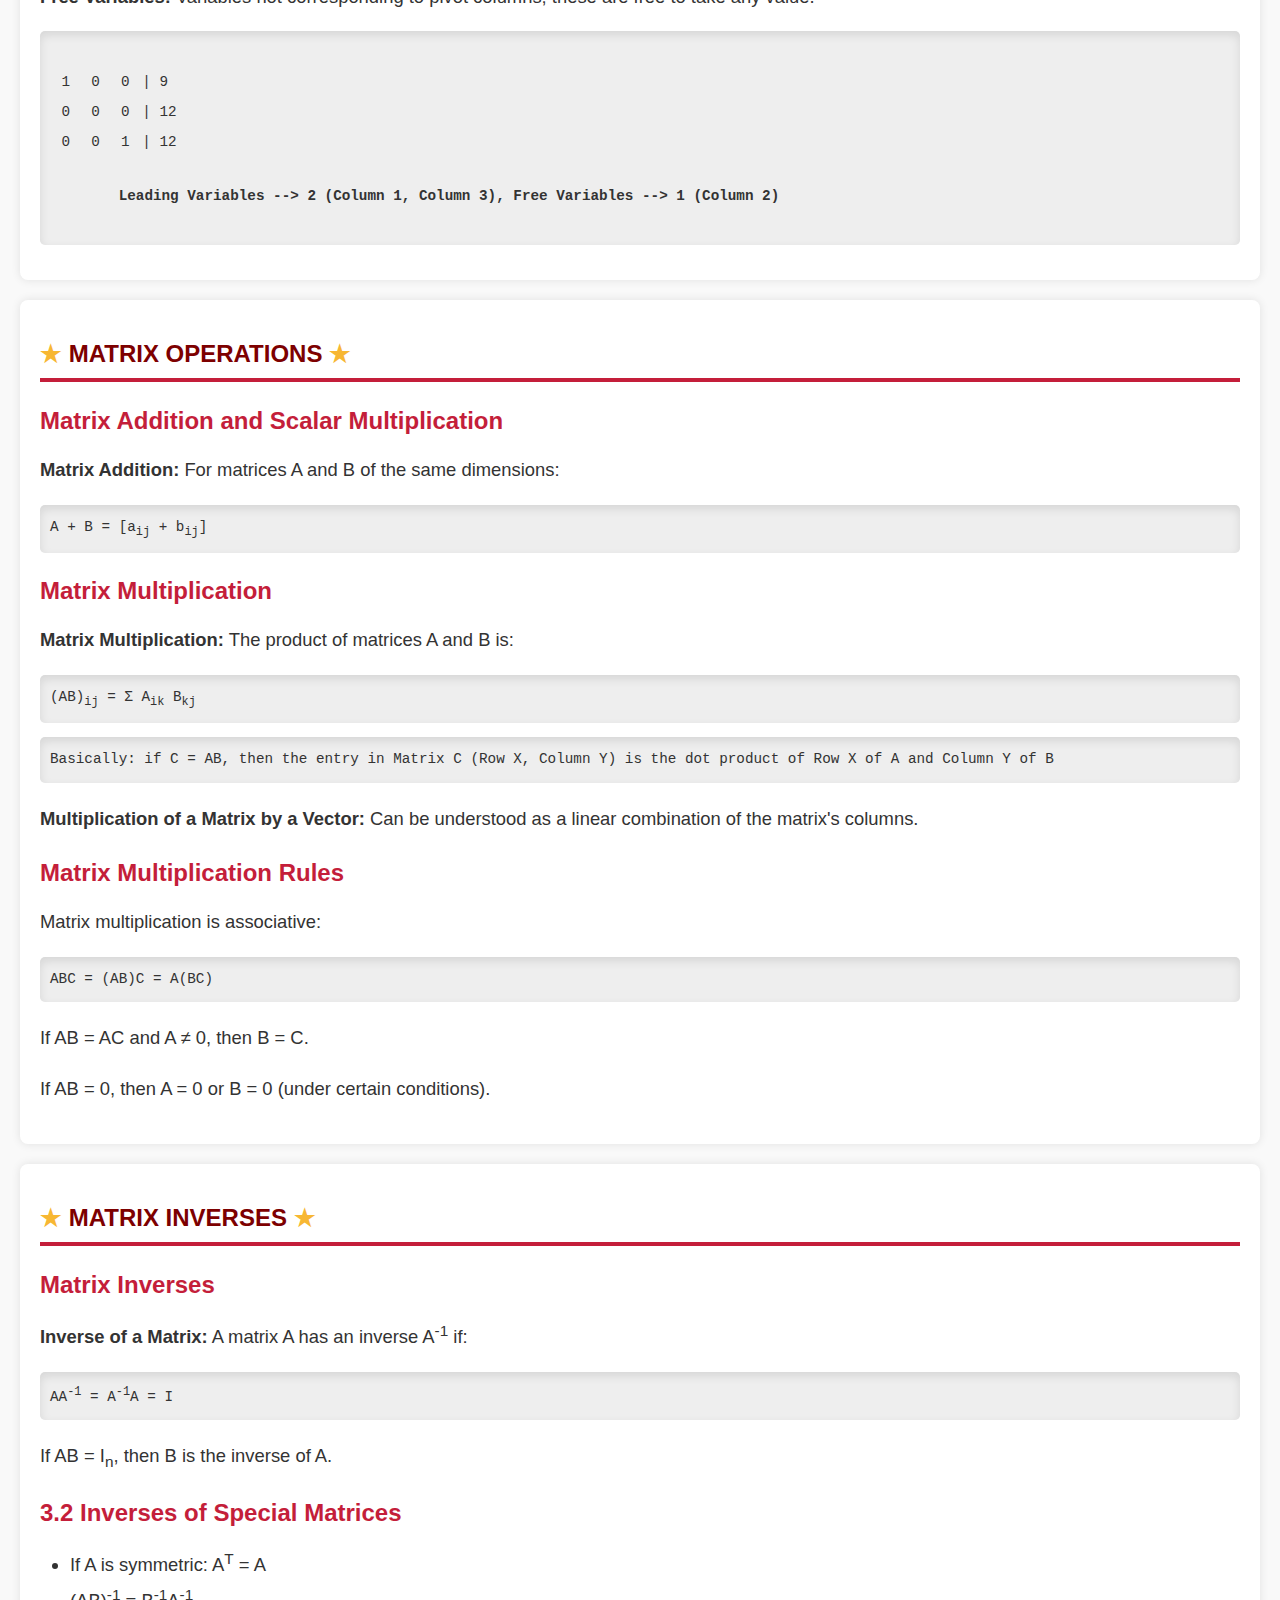
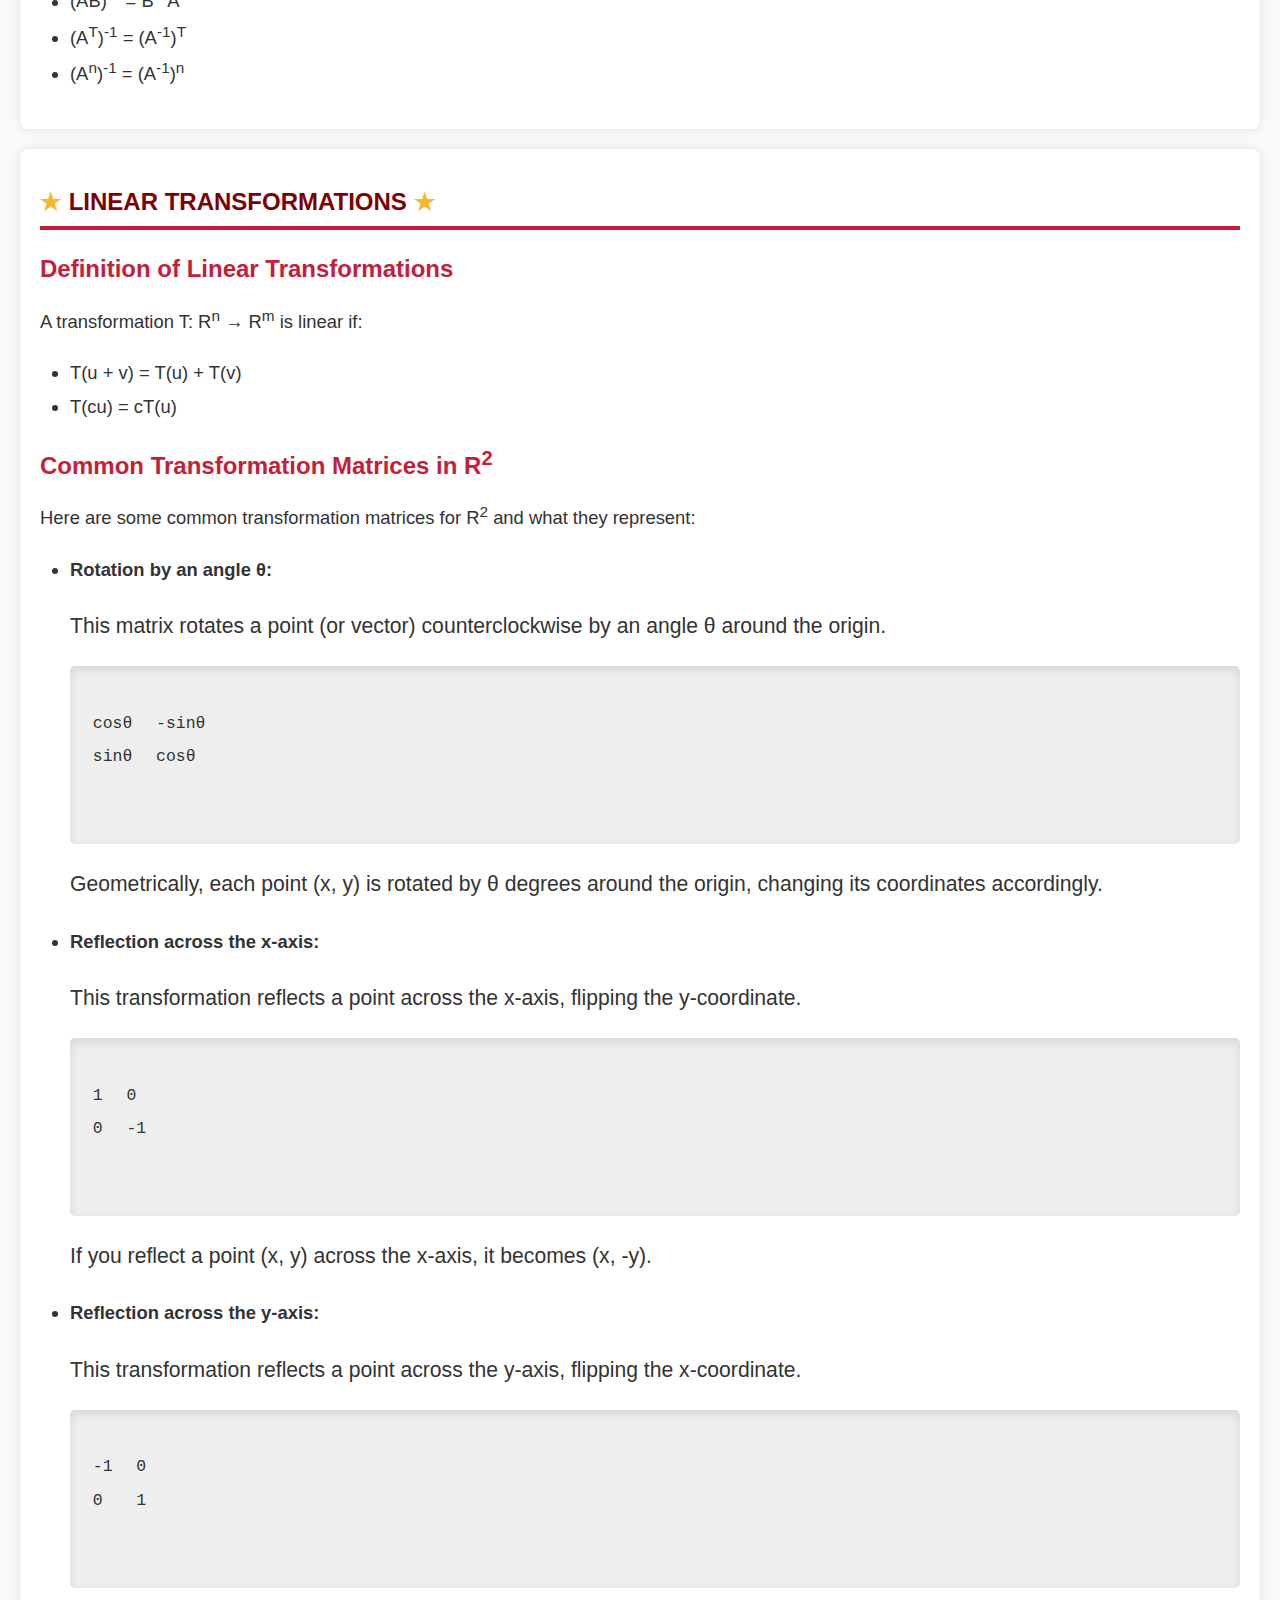
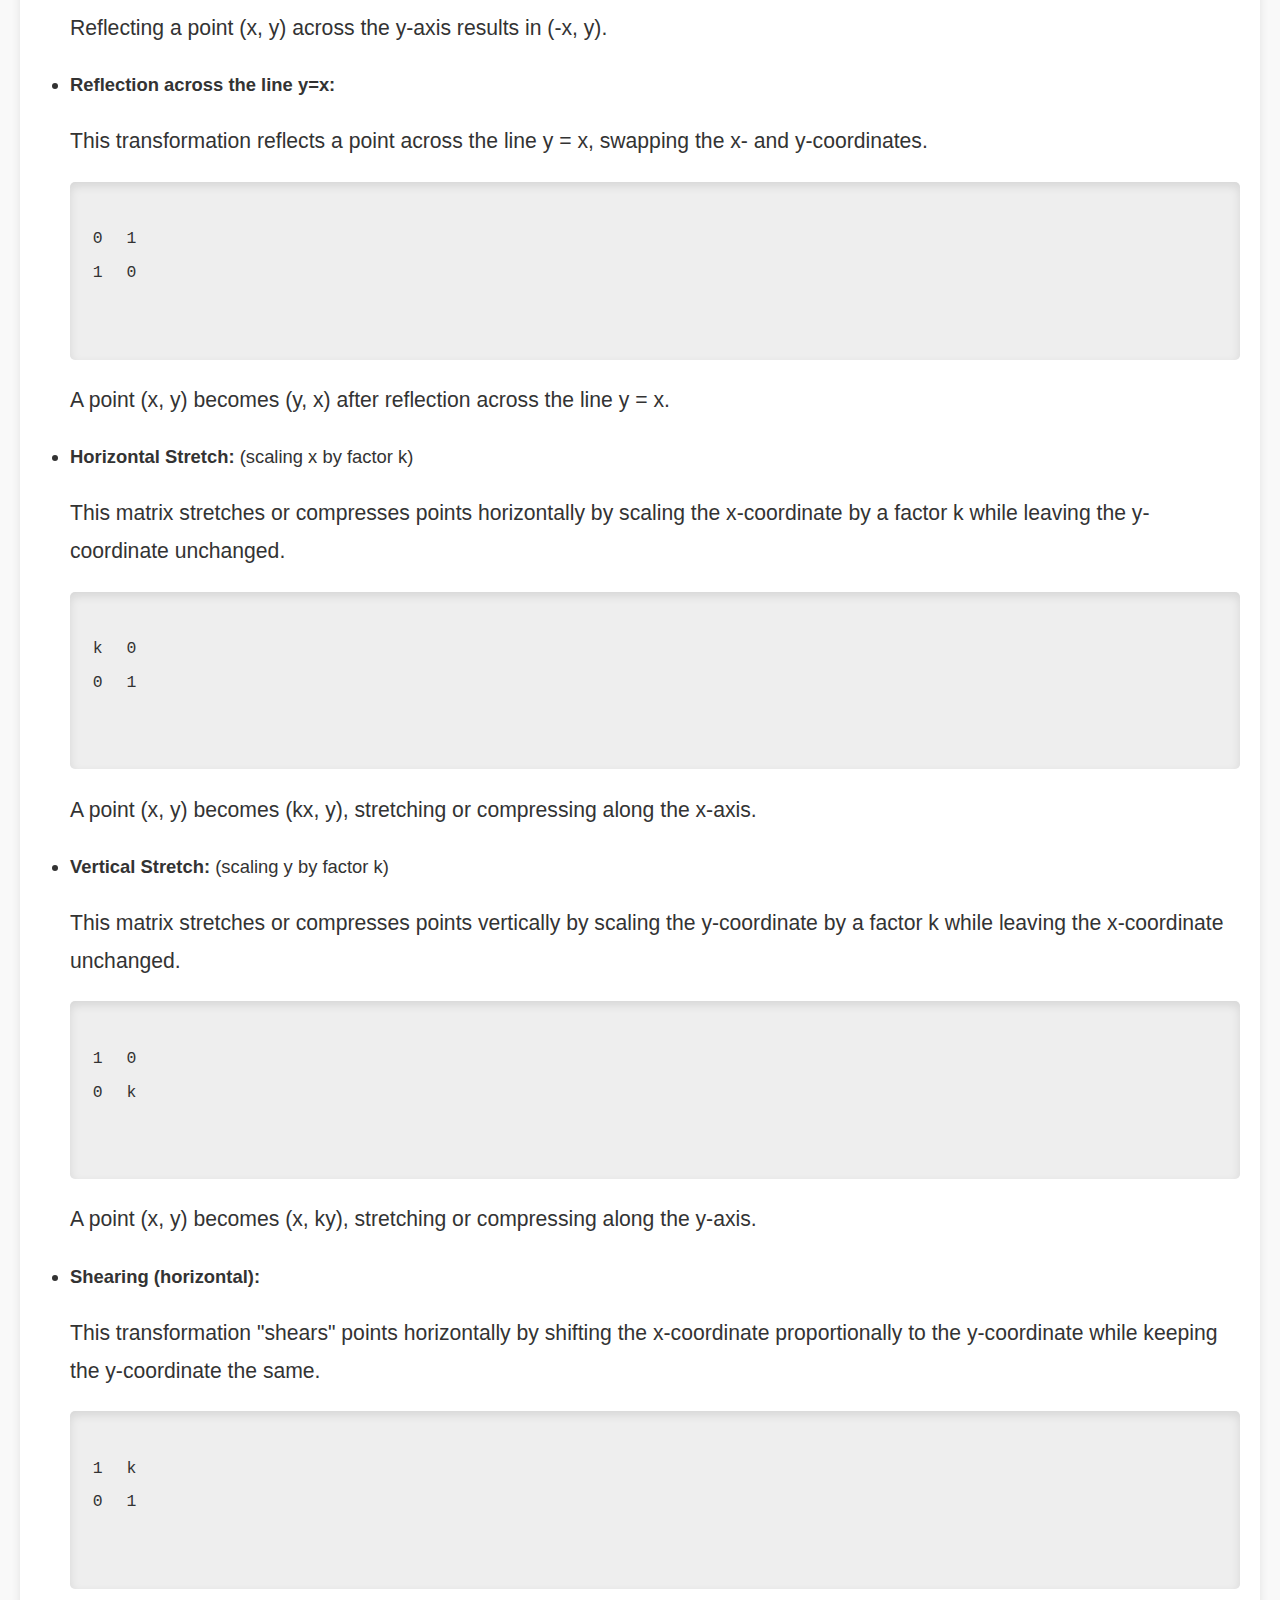
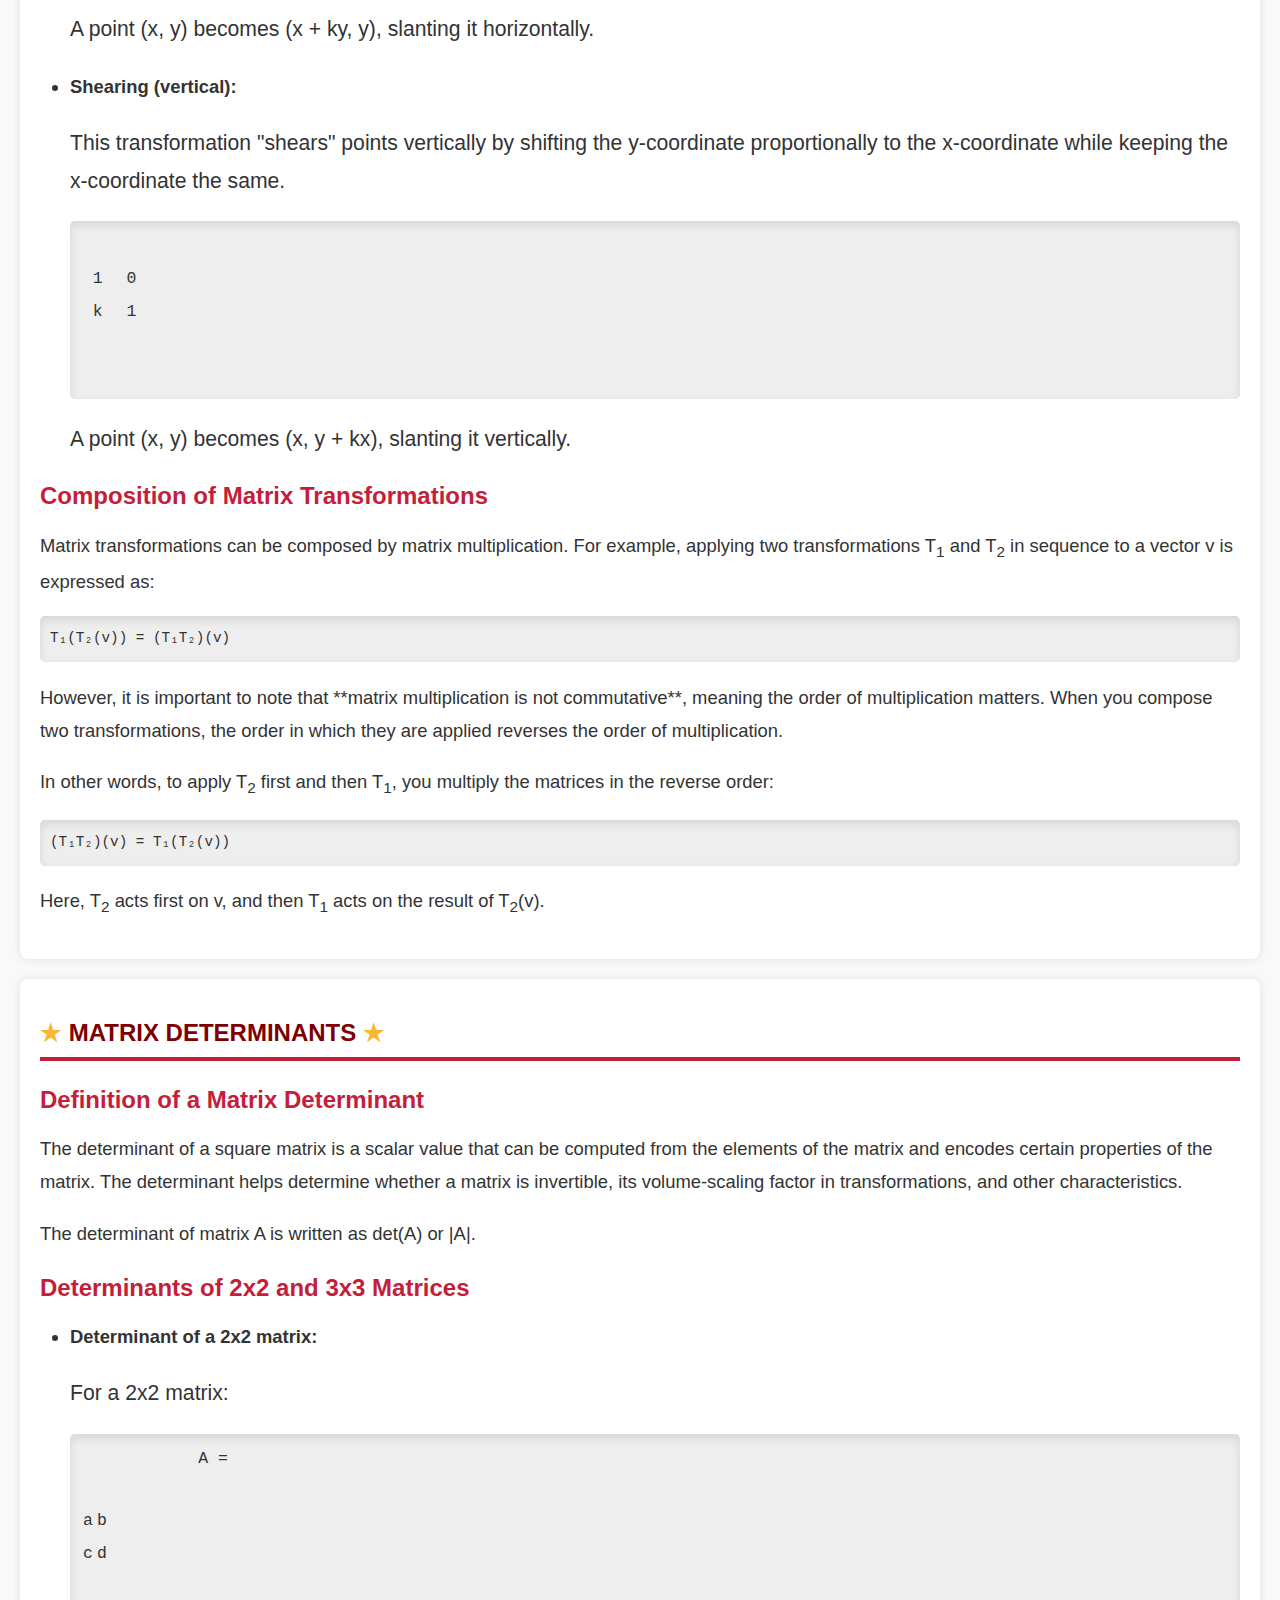
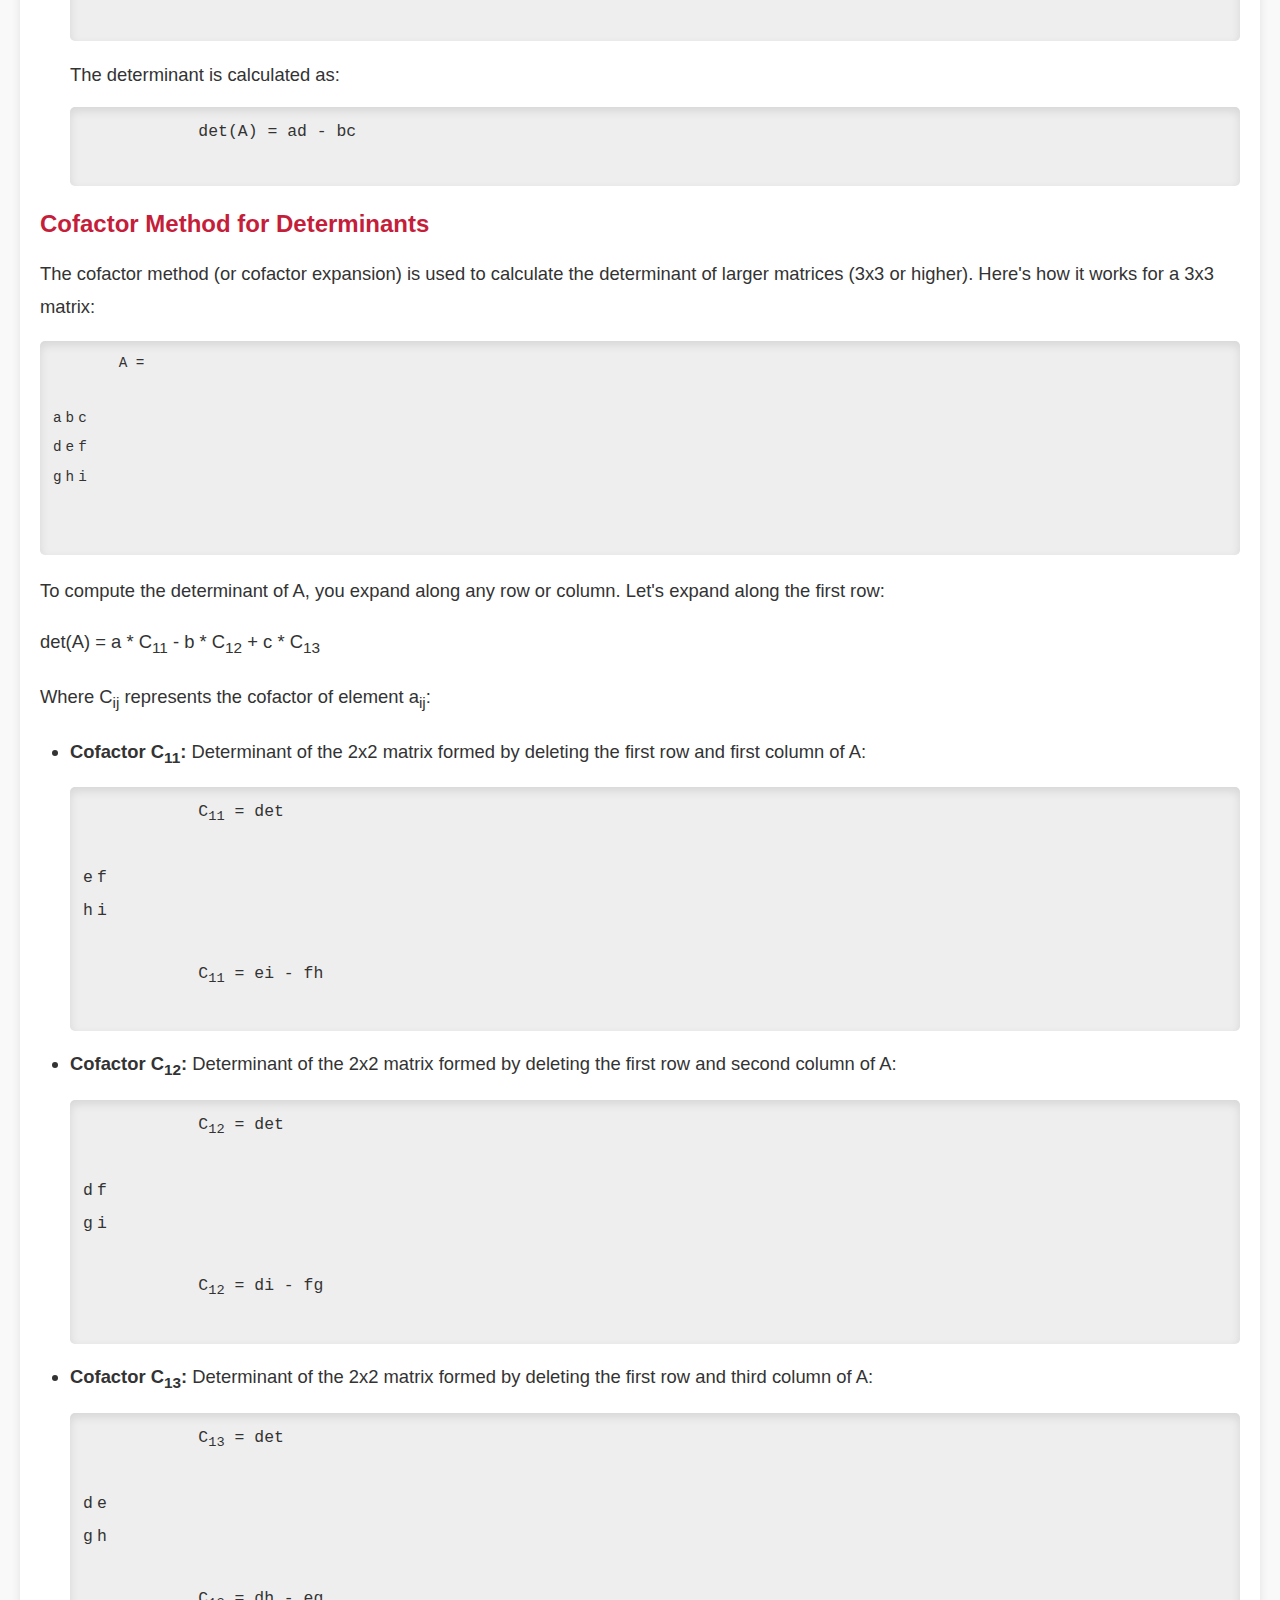
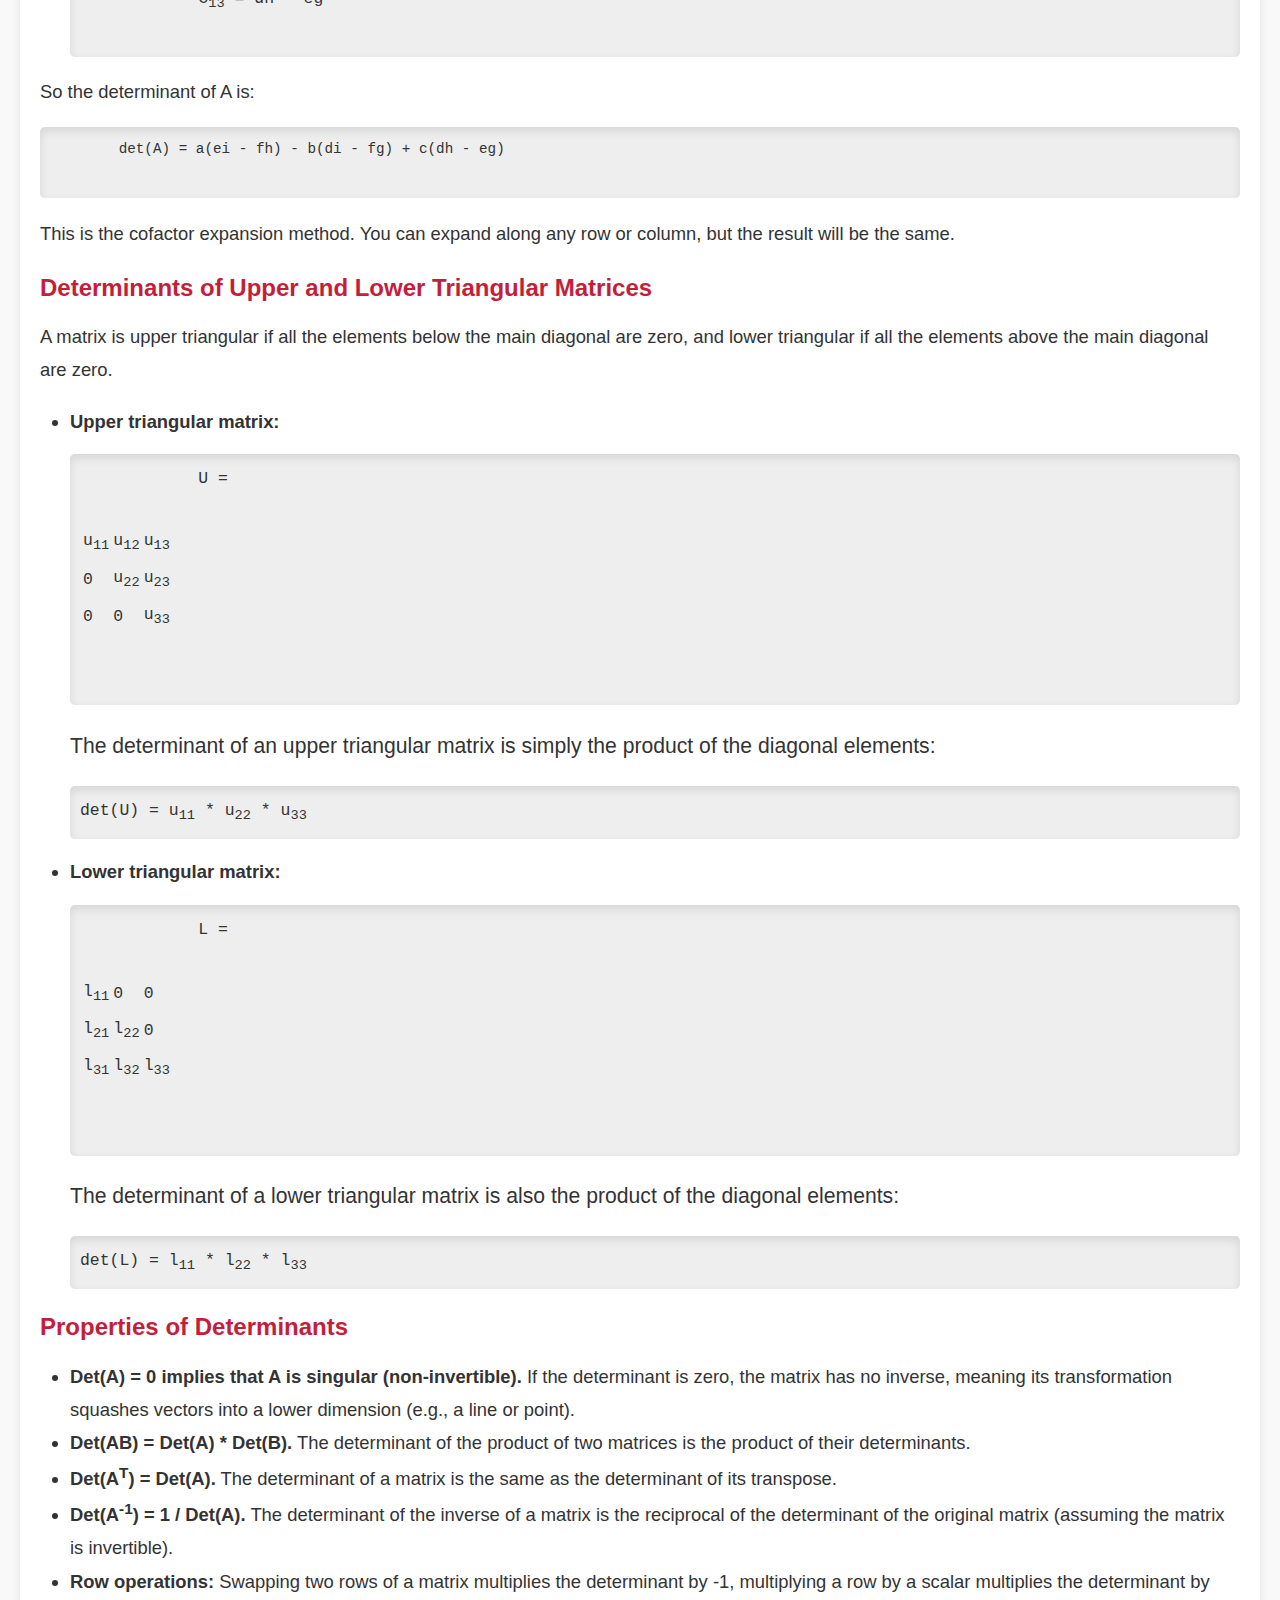
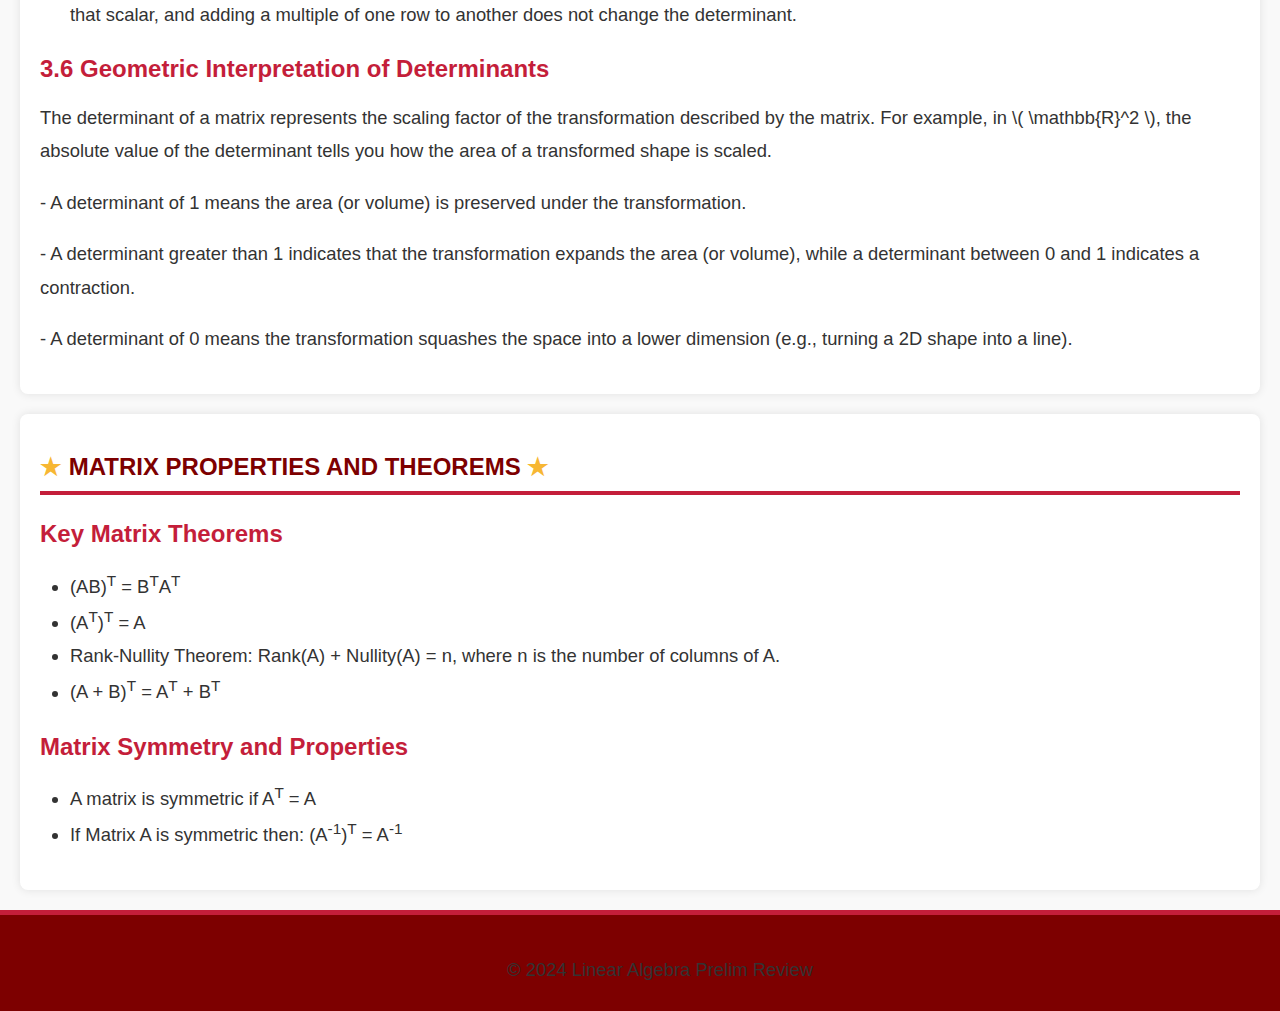
==== commit d9a1515f: "update" ====
--- a/index.html
+++ b/index.html
@@ -76,6 +76,29 @@
         </table>
         </pre>
         </pre>
+        <h3>1.2.1 Tips and Tricks for Gaussian Elimination</h3>
+        <ul>
+            <li><strong>Start with the leading 1:</strong> Always aim to create a leading 1 in the first row and first column. If you don’t have a 1 in that position, swap rows or divide the row by the value of the leading element to make it 1.</li>
+            
+            <li><strong>Use row swapping to simplify:</strong> If any row has more zeros than the first row, consider swapping rows to avoid more complex calculations early on.</li>
+            
+            <li><strong>Clear below the pivot:</strong> Once you have a leading 1 in the first row, use that pivot to clear out the entries below it in the same column by subtracting multiples of the pivot row from the rows below.</li>
+            
+            <li><strong>Keep track of fractions:</strong> If fractions appear during row operations, don’t panic. Keep the fractions as clean as possible and work with them directly. You can always simplify them later.</li>
+            
+            <li><strong>Avoid decimal approximations:</strong> Stick to fractions instead of using decimals during elimination. Decimals can lead to rounding errors that compound over the steps.</li>
+            
+            <li><strong>Skip unnecessary steps:</strong> If you already have a 0 in the position you’re trying to eliminate (i.e., below a pivot), don’t waste time with extra operations. Move on to the next row.</li>
+            
+            <li><strong>Work systematically:</strong> Focus on one column at a time, going from left to right and top to bottom. Only move on to the next column after finishing the current column (pivoting and clearing).</li>
+            
+            <li><strong>Back substitution:</strong> Once you have the matrix in row-echelon form, remember to solve the system using back substitution (starting from the bottom row and working your way up).</li>
+
+            <li><strong>Check consistency early:</strong> If you encounter a row of all zeros on the left-hand side and a non-zero constant on the right-hand side, the system is inconsistent, and you can stop the elimination process.</li>
+            
+            <li><strong>Scaling rows:</strong> Multiply rows by simple constants if it makes calculations easier or cleaner (especially to avoid fractions if possible).</li>
+        </ul>
+
 
         <h3>1.3 Homogeneous Systems</h3>
         <p><strong>Trivial Solution:</strong> If Ax = 0 and x = 0.</p>
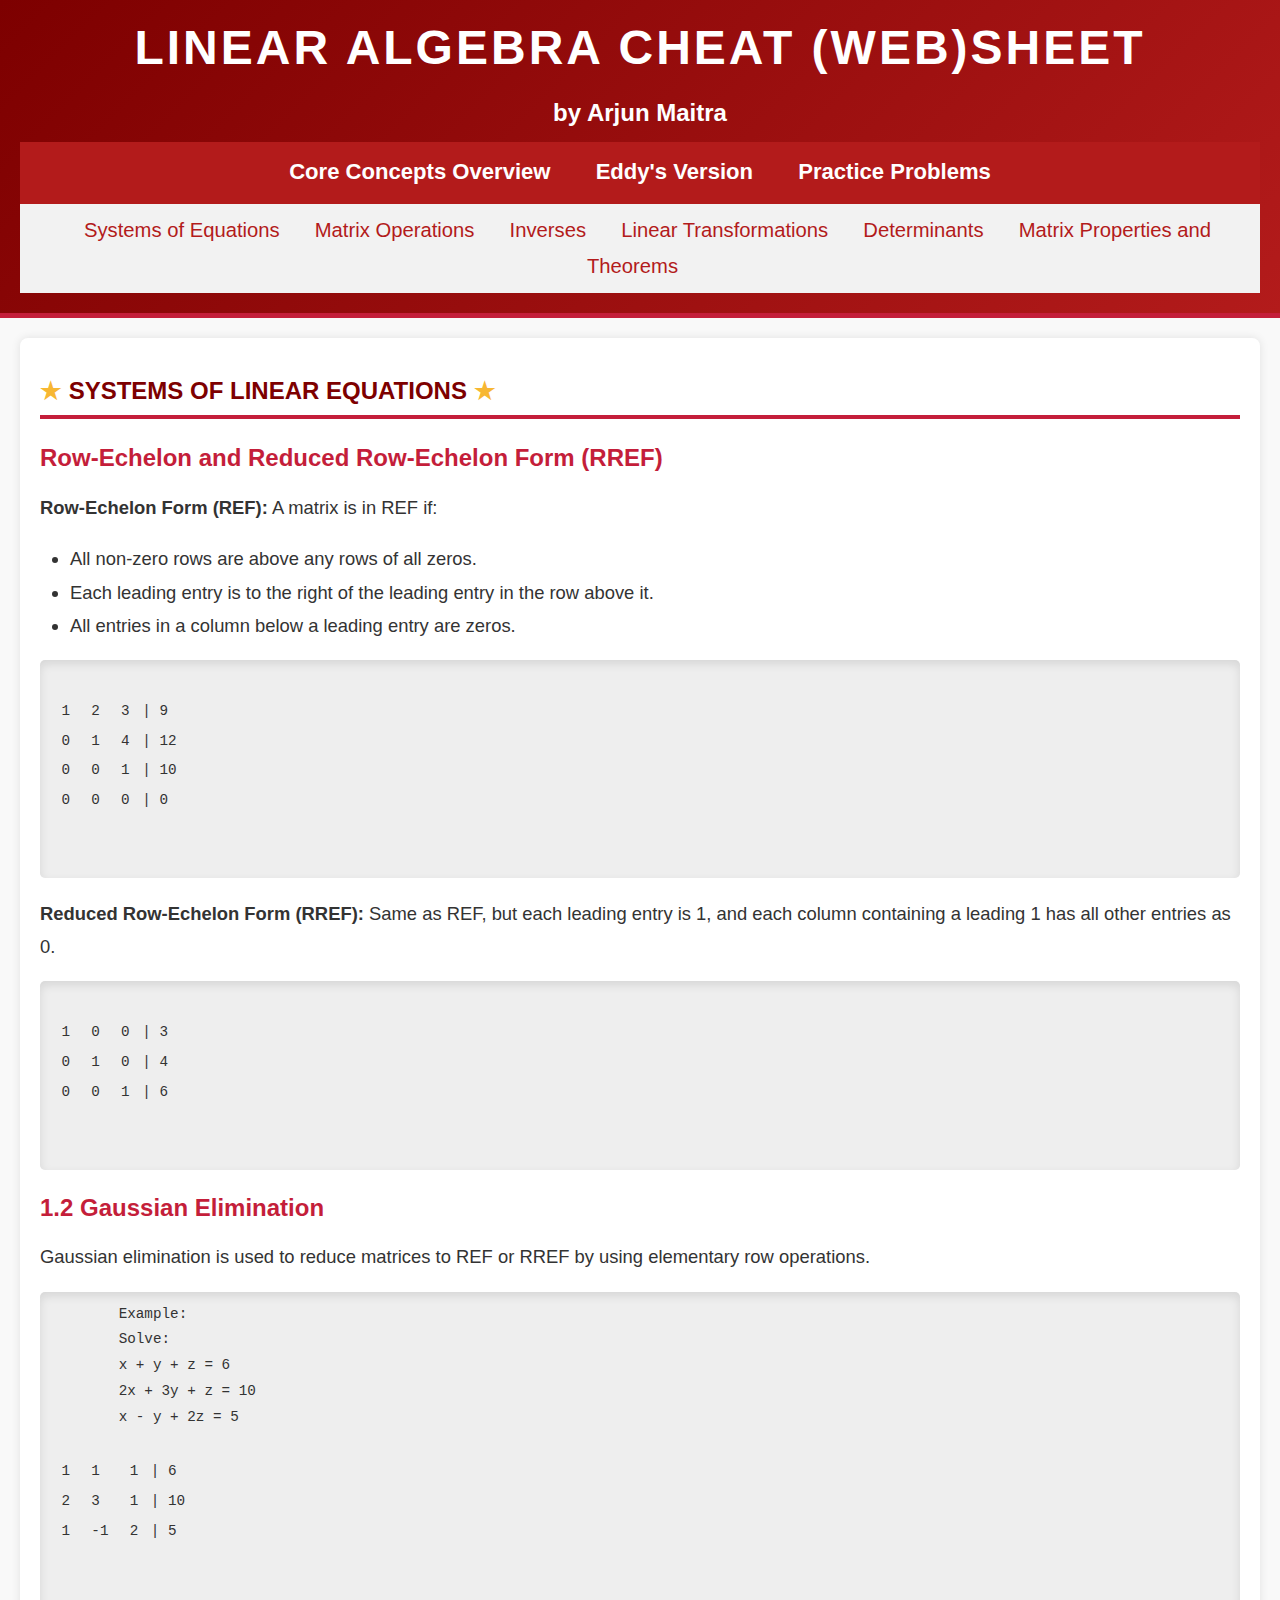
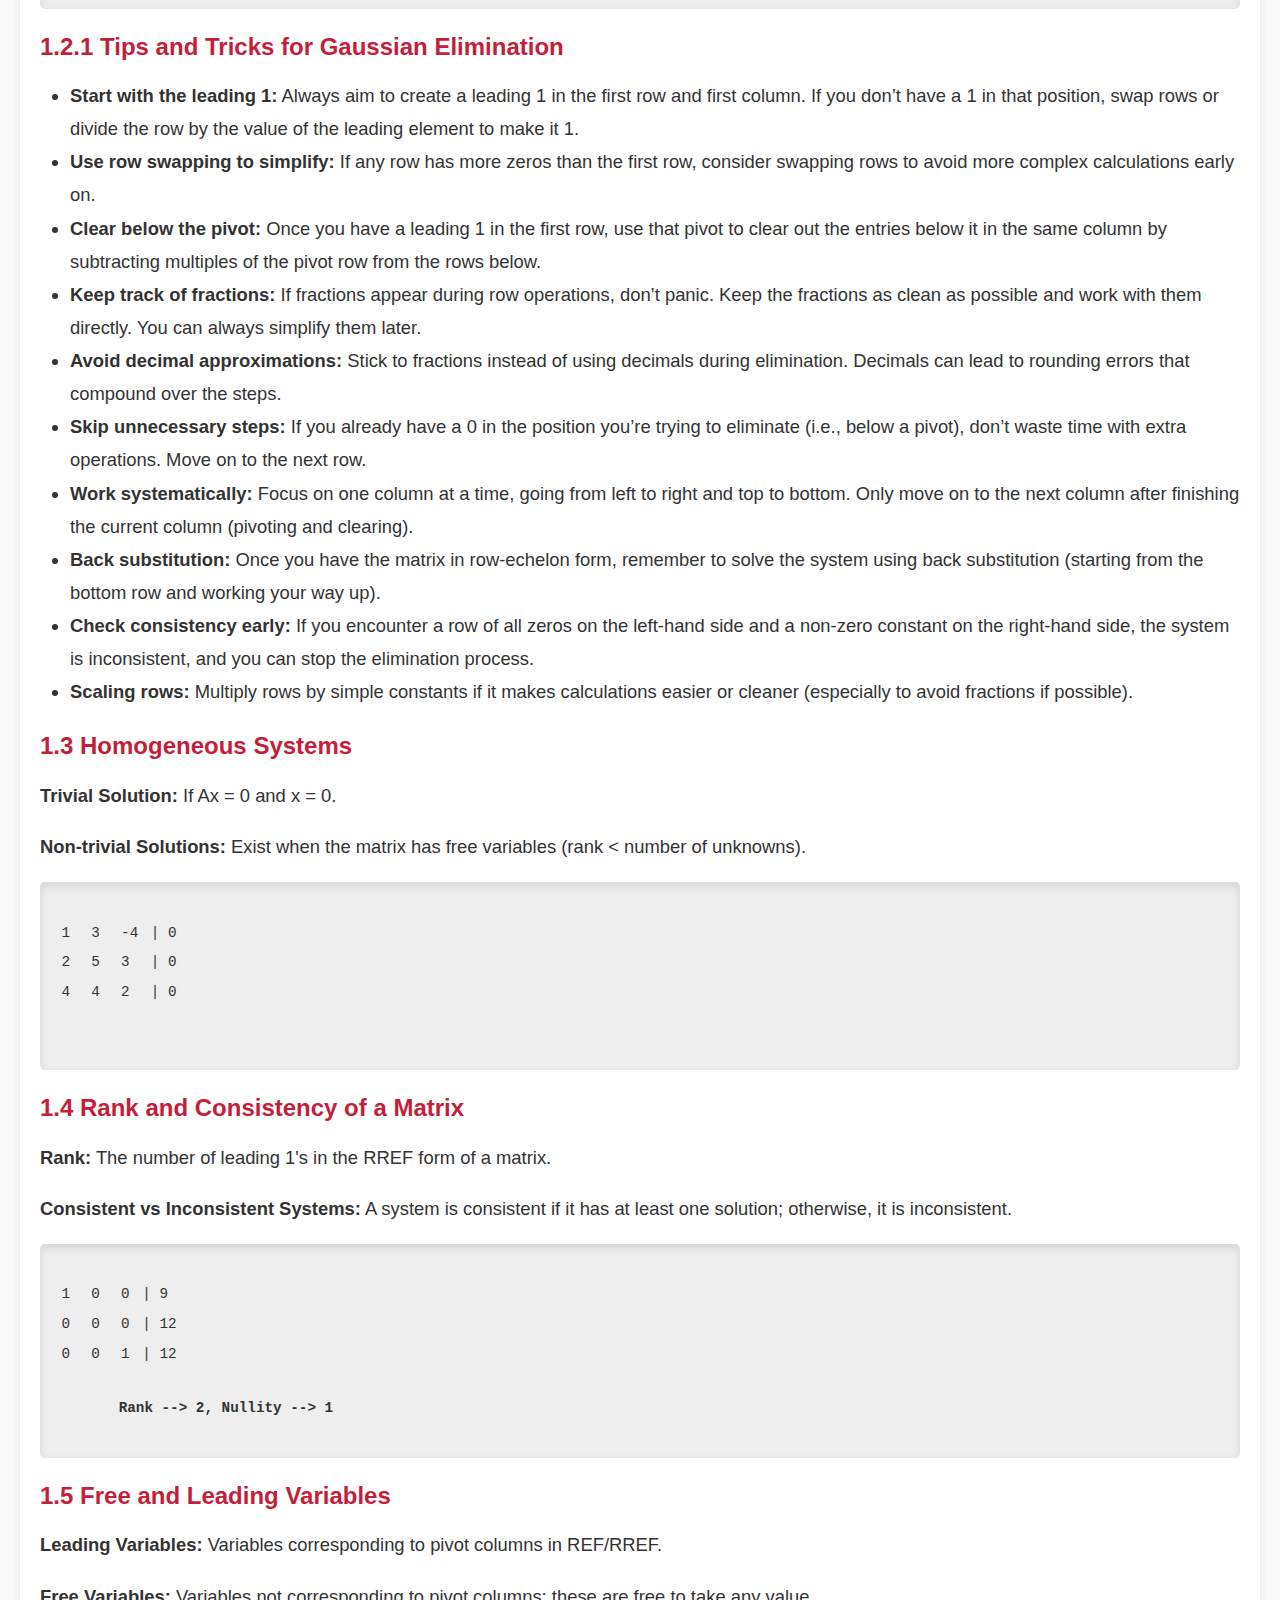
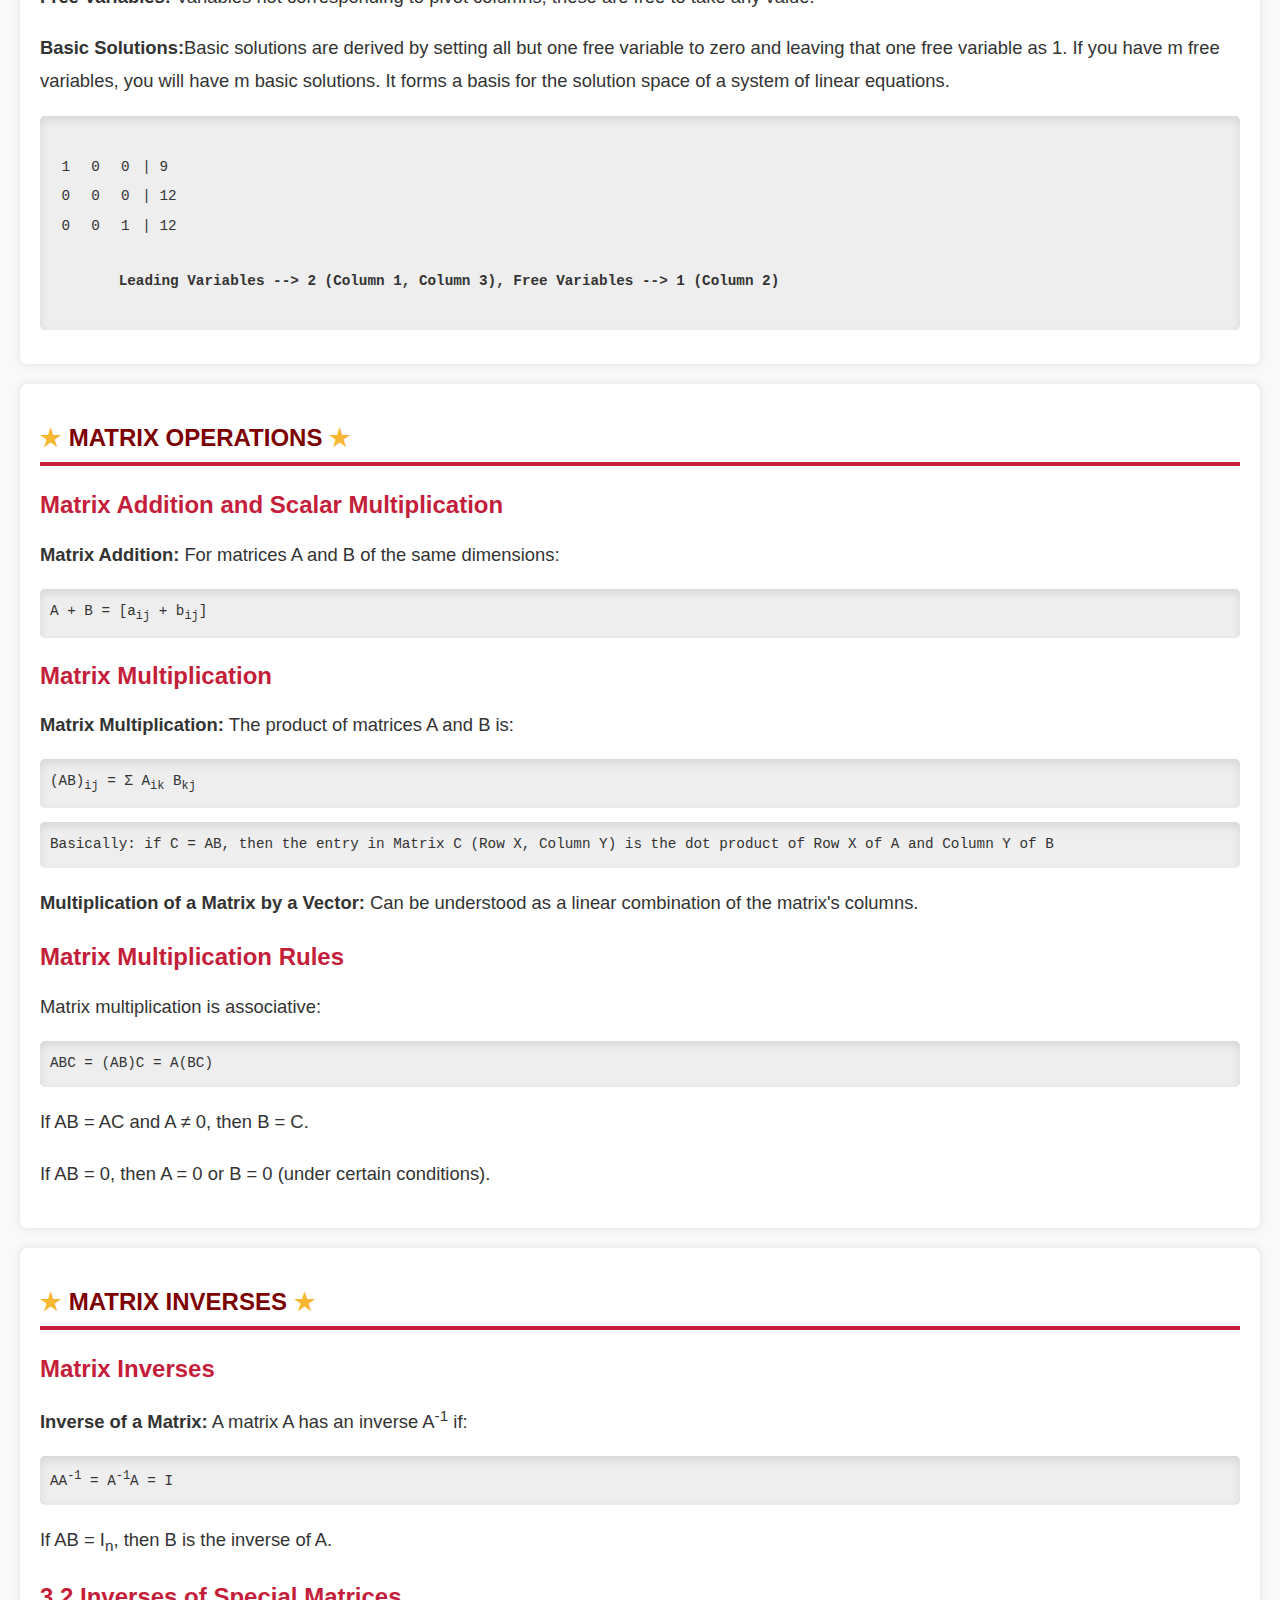
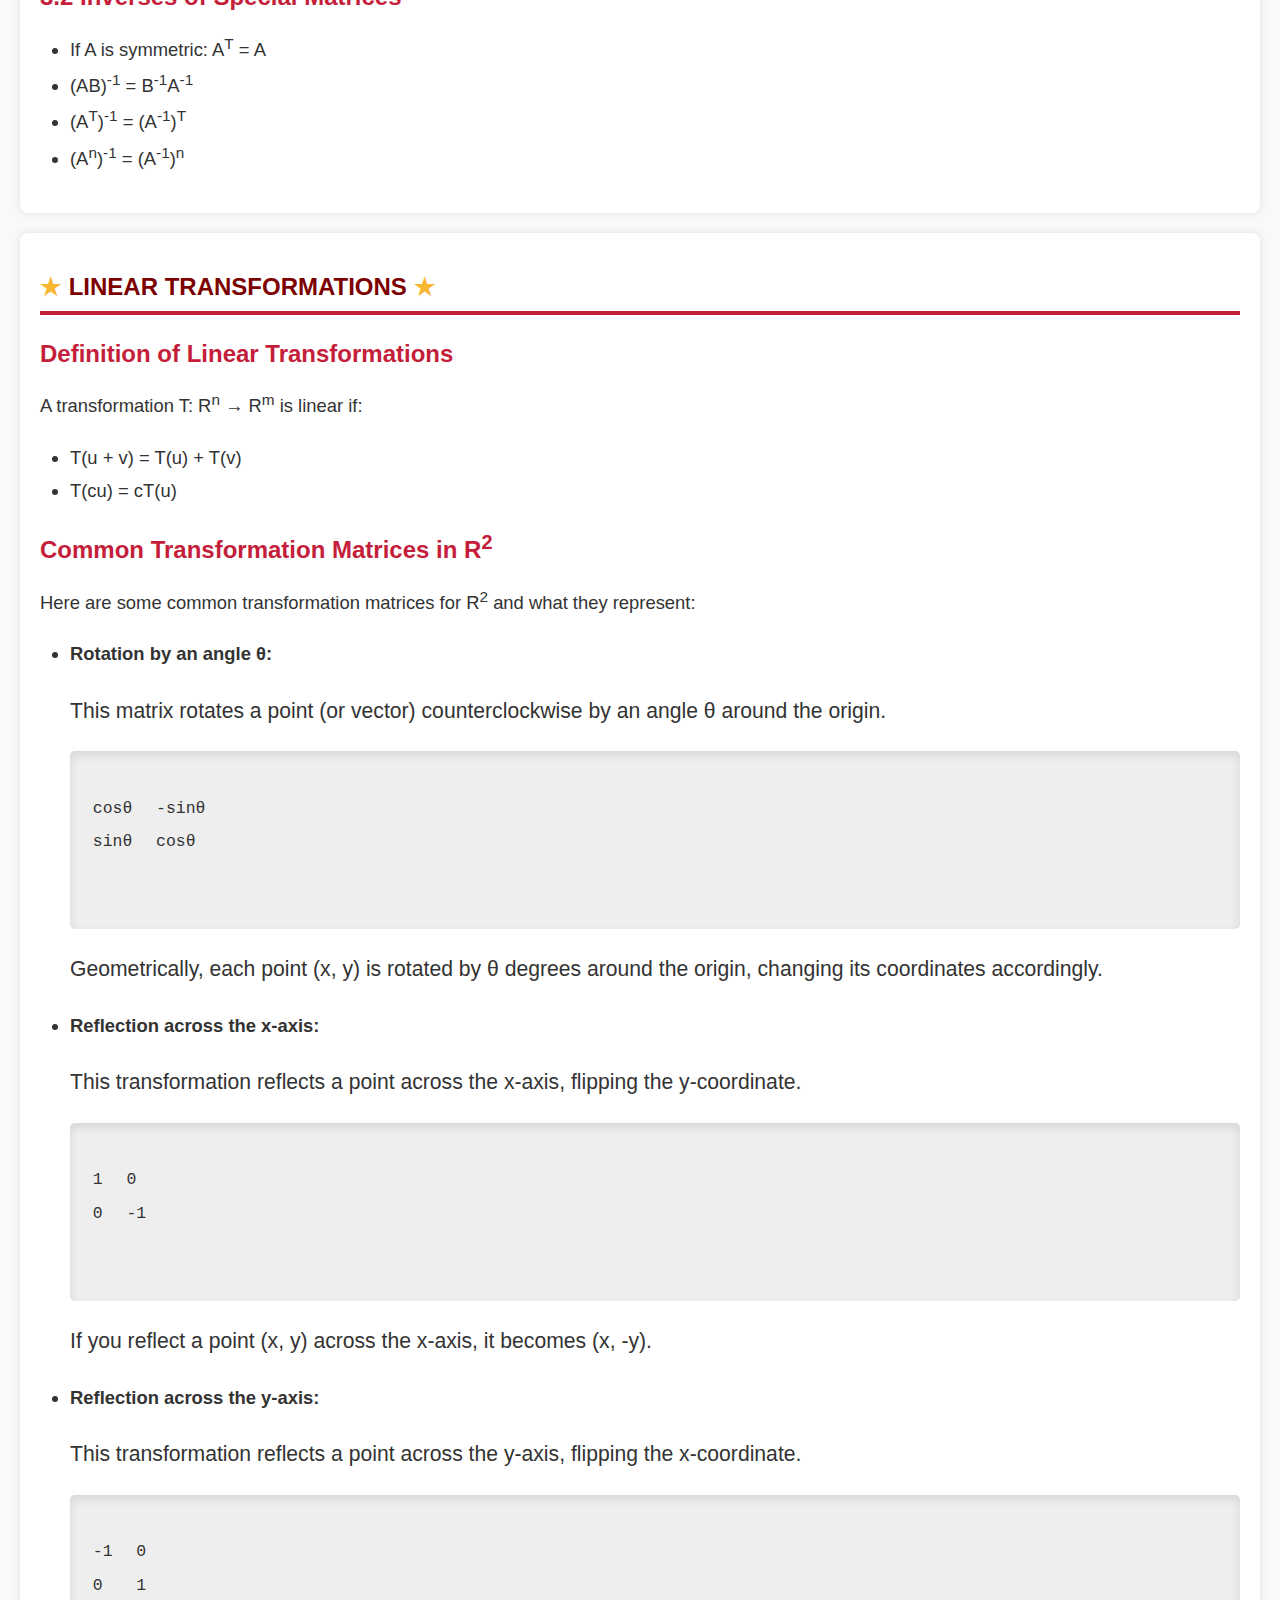
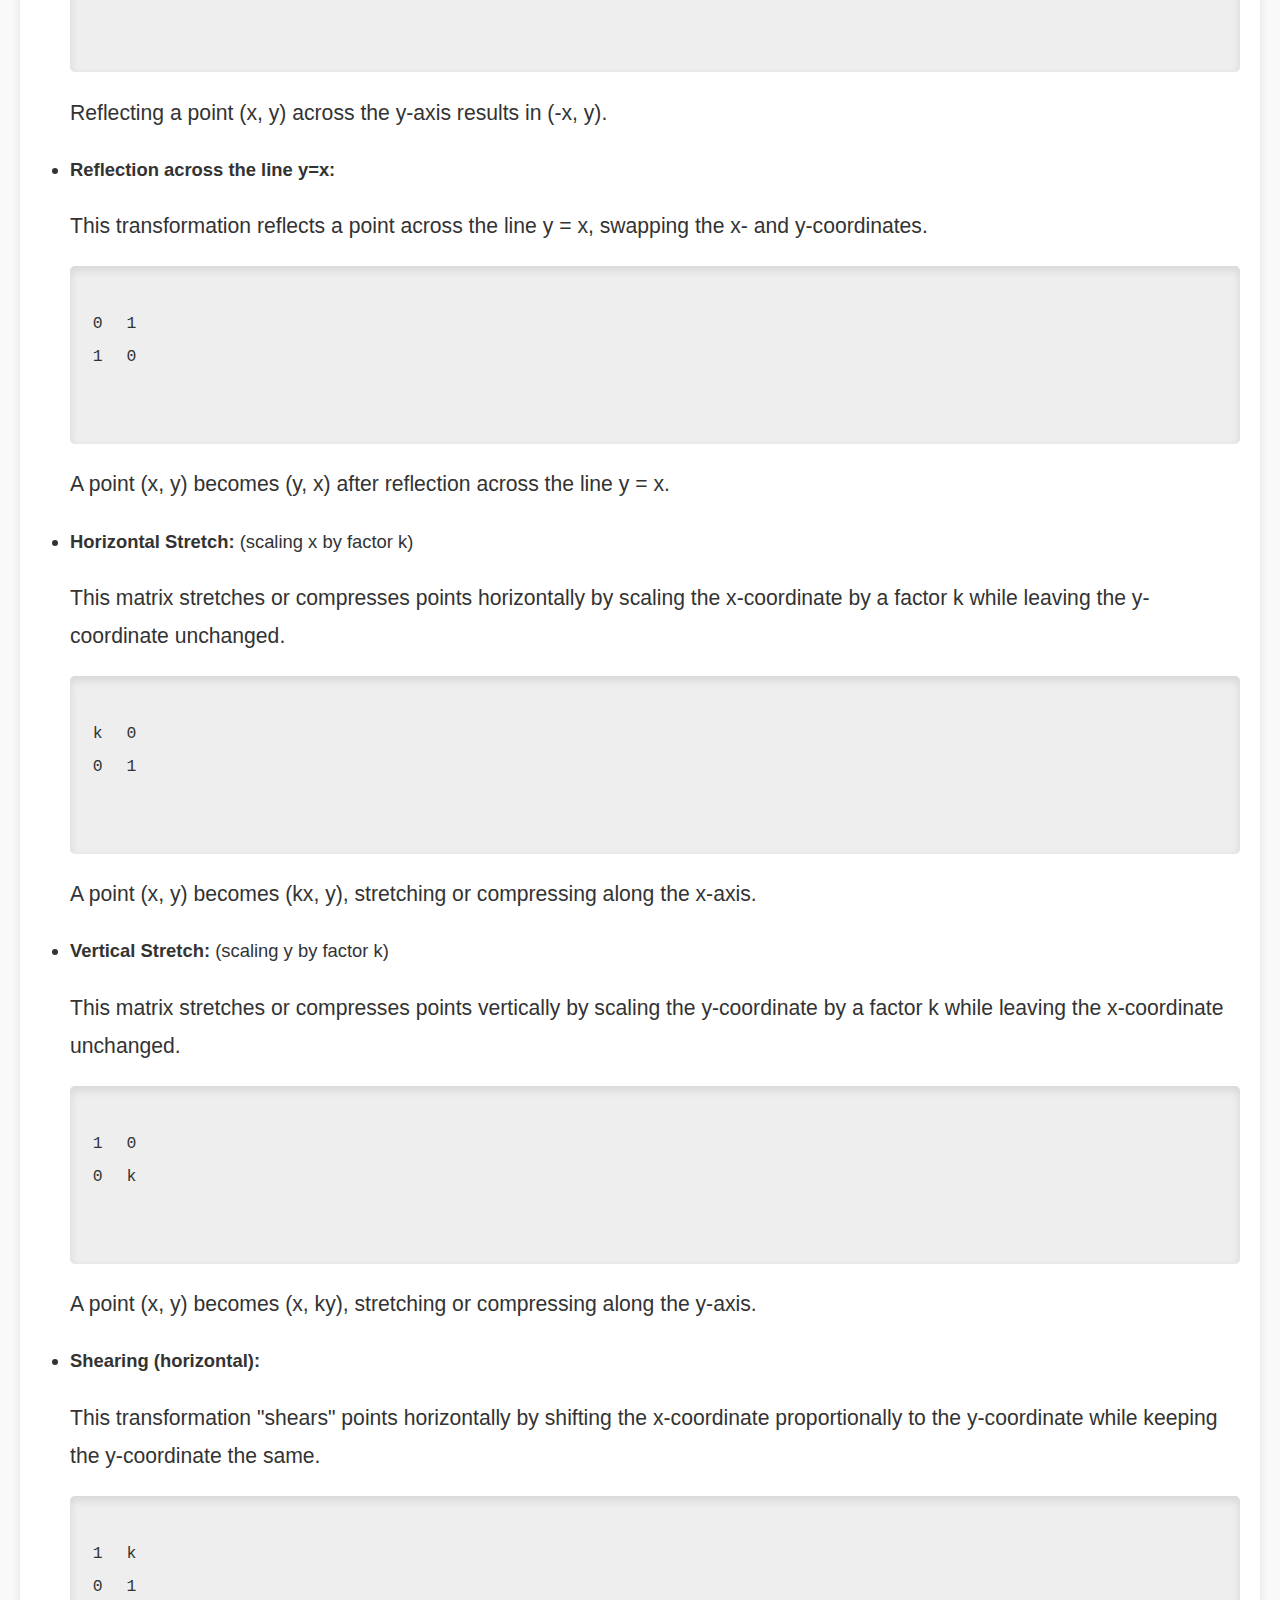
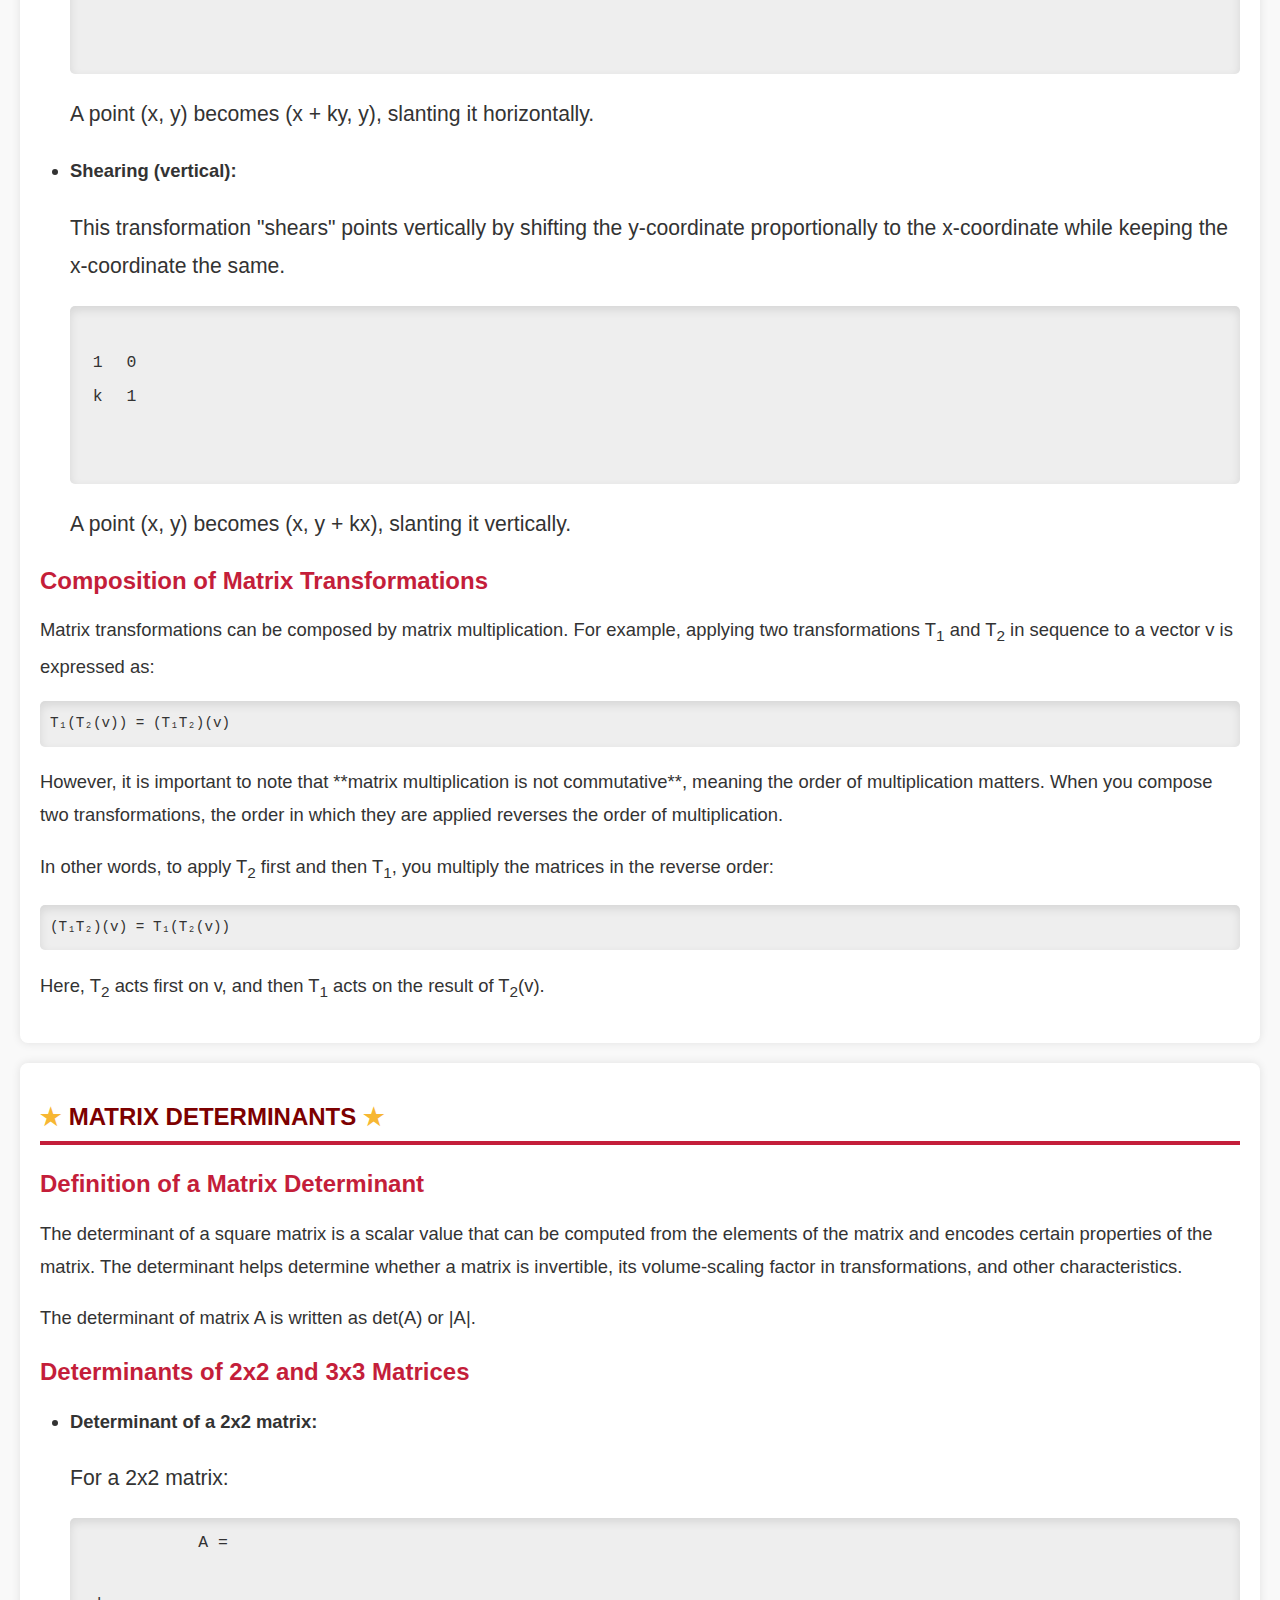
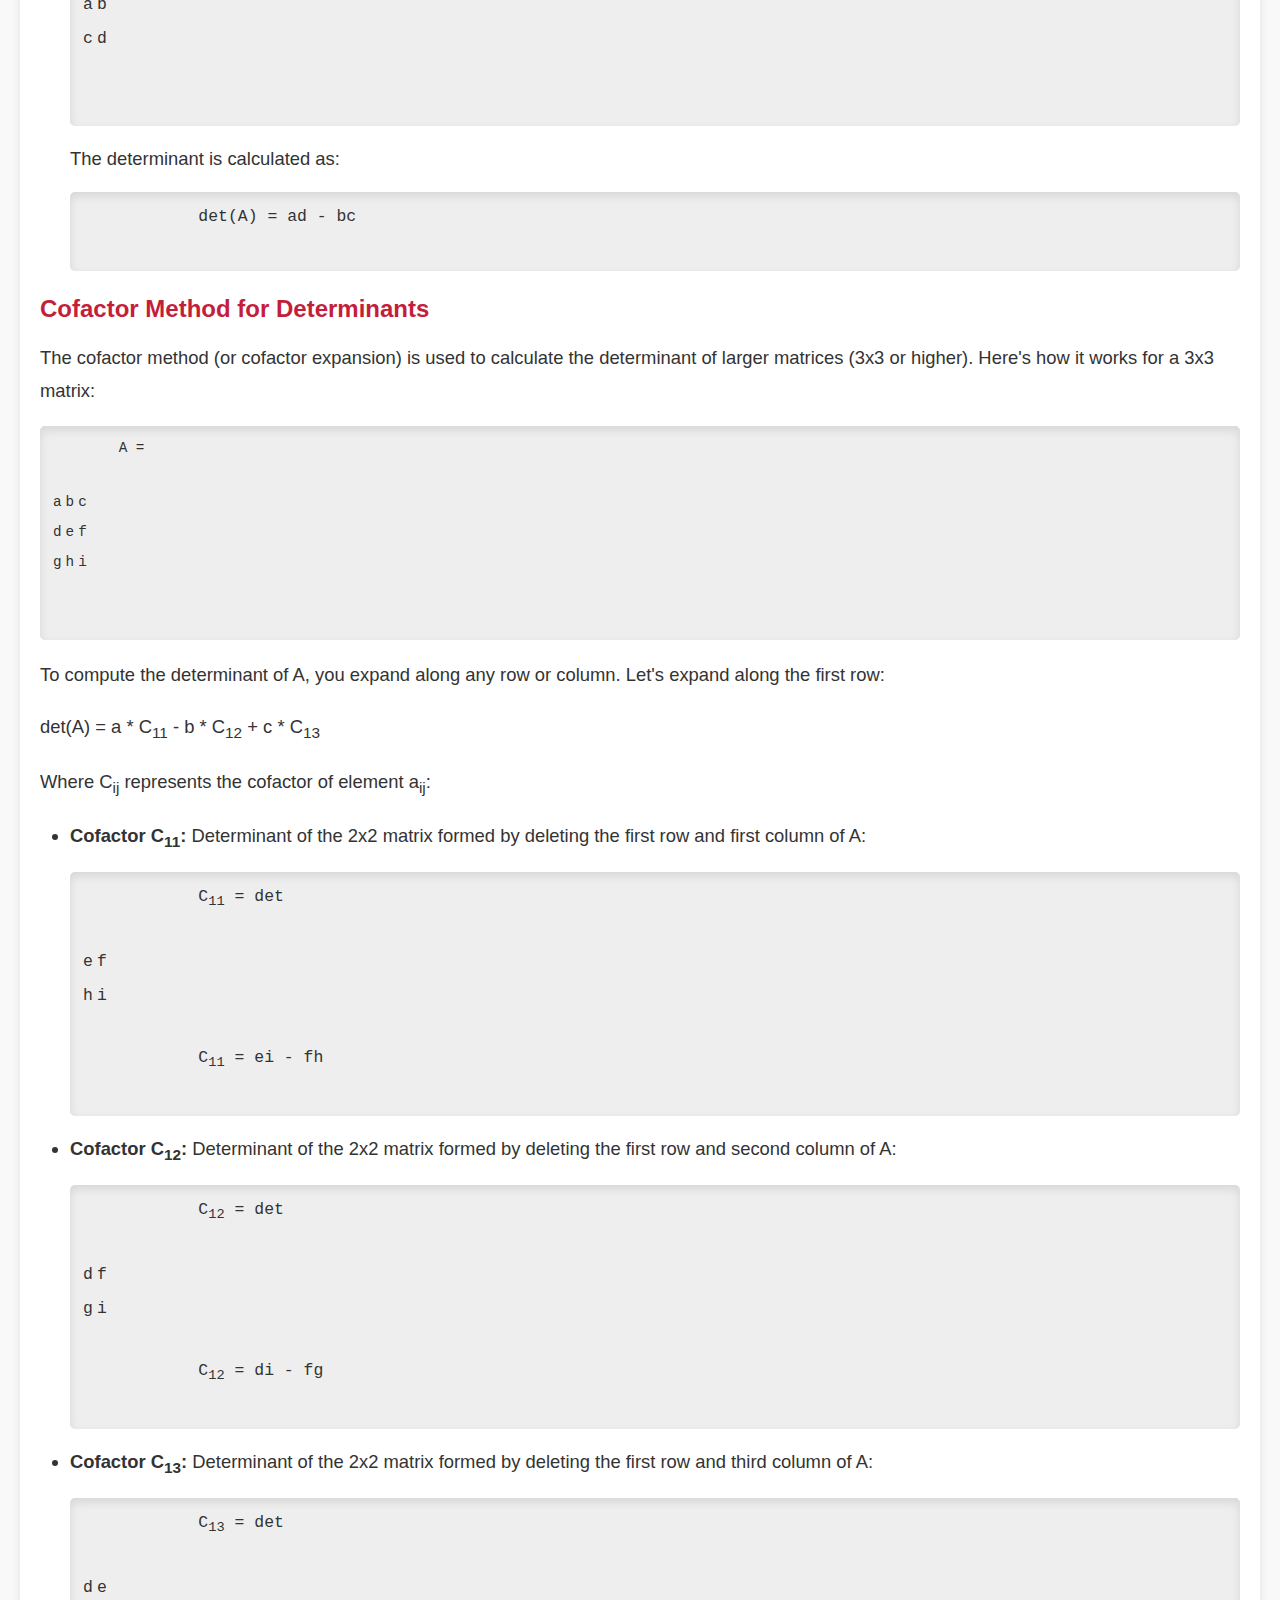
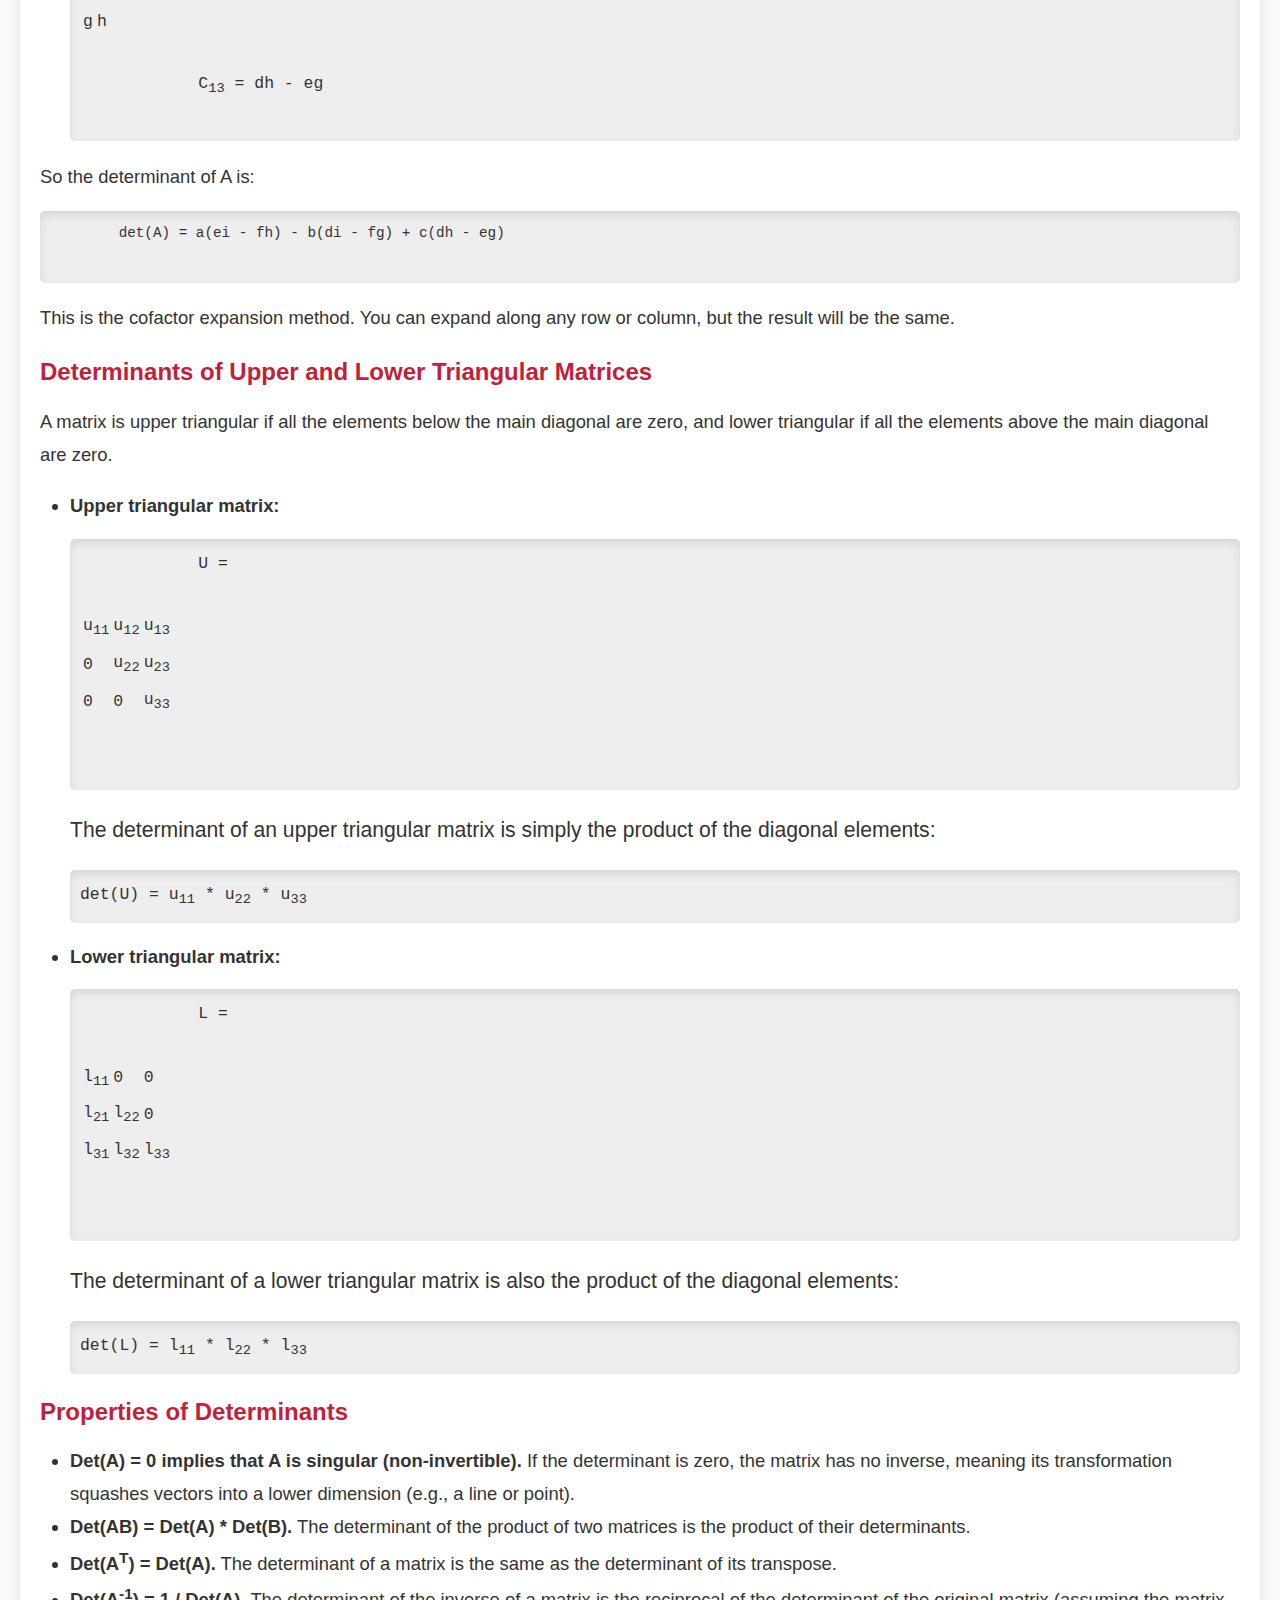
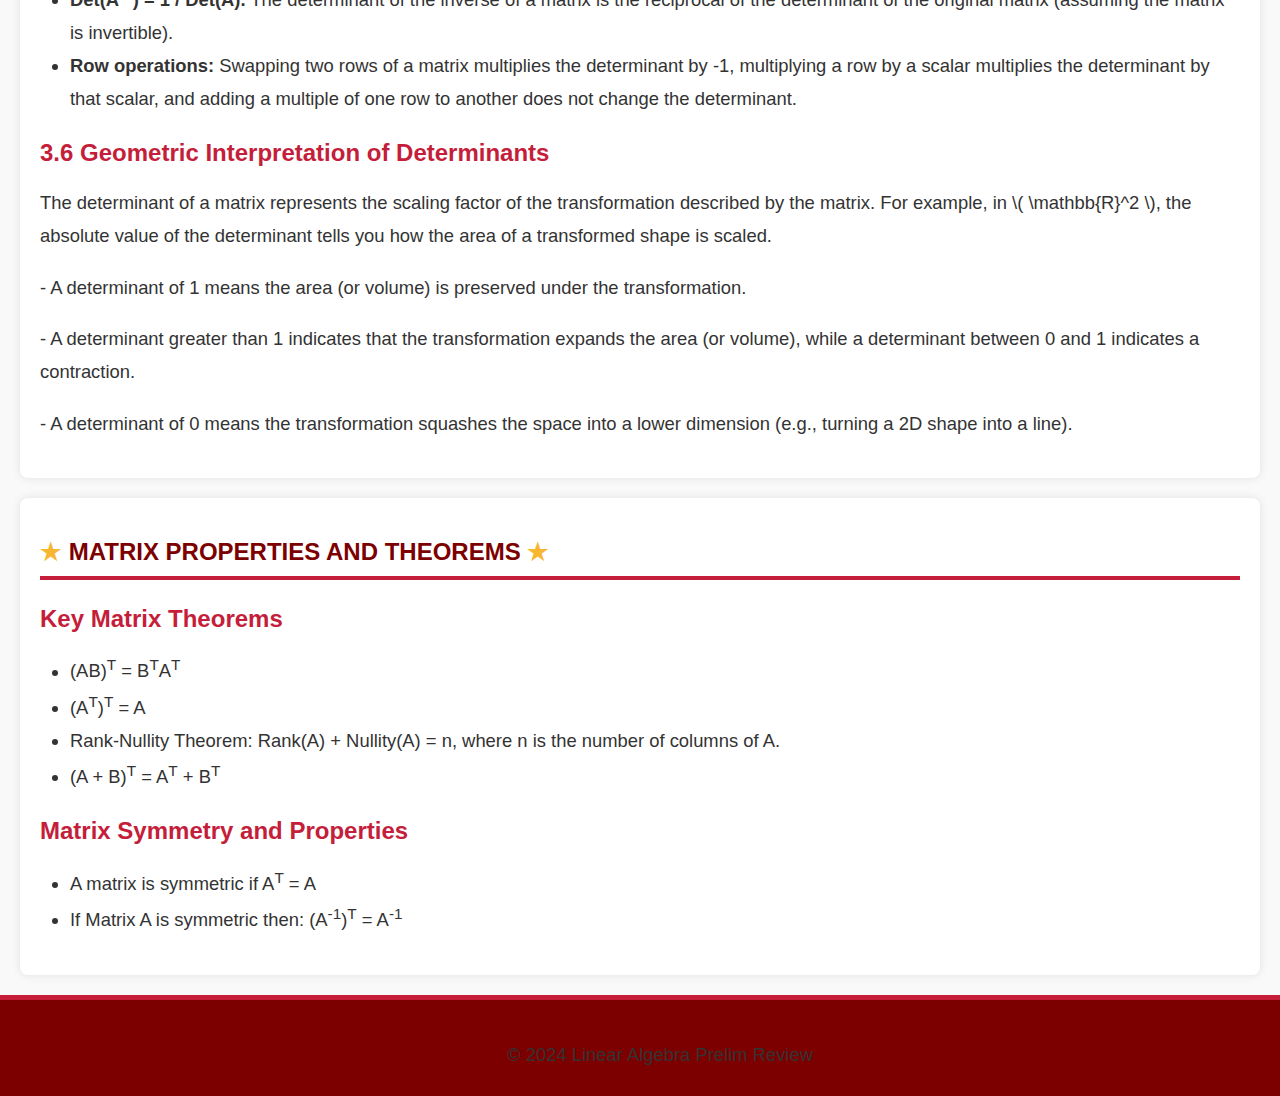
==== commit ca2c2294: "basic solutions" ====
--- a/index.html
+++ b/index.html
@@ -124,6 +124,7 @@
         <h3>1.5 Free and Leading Variables</h3>
         <p><strong>Leading Variables:</strong> Variables corresponding to pivot columns in REF/RREF.</p>
         <p><strong>Free Variables:</strong> Variables not corresponding to pivot columns; these are free to take any value.</p>
+        <p><strong>Basic Solutions:</strong>Basic solutions are derived by setting all but one free variable to zero and leaving that one free variable as 1. If you have m free variables, you will have m basic solutions. It forms a basis for the solution space of a system of linear equations.</p>
         <pre>
         <table>
         <tr><td> 1 </td><td> 0 </td><td> 0 </td><td>| 9 </td></tr>
